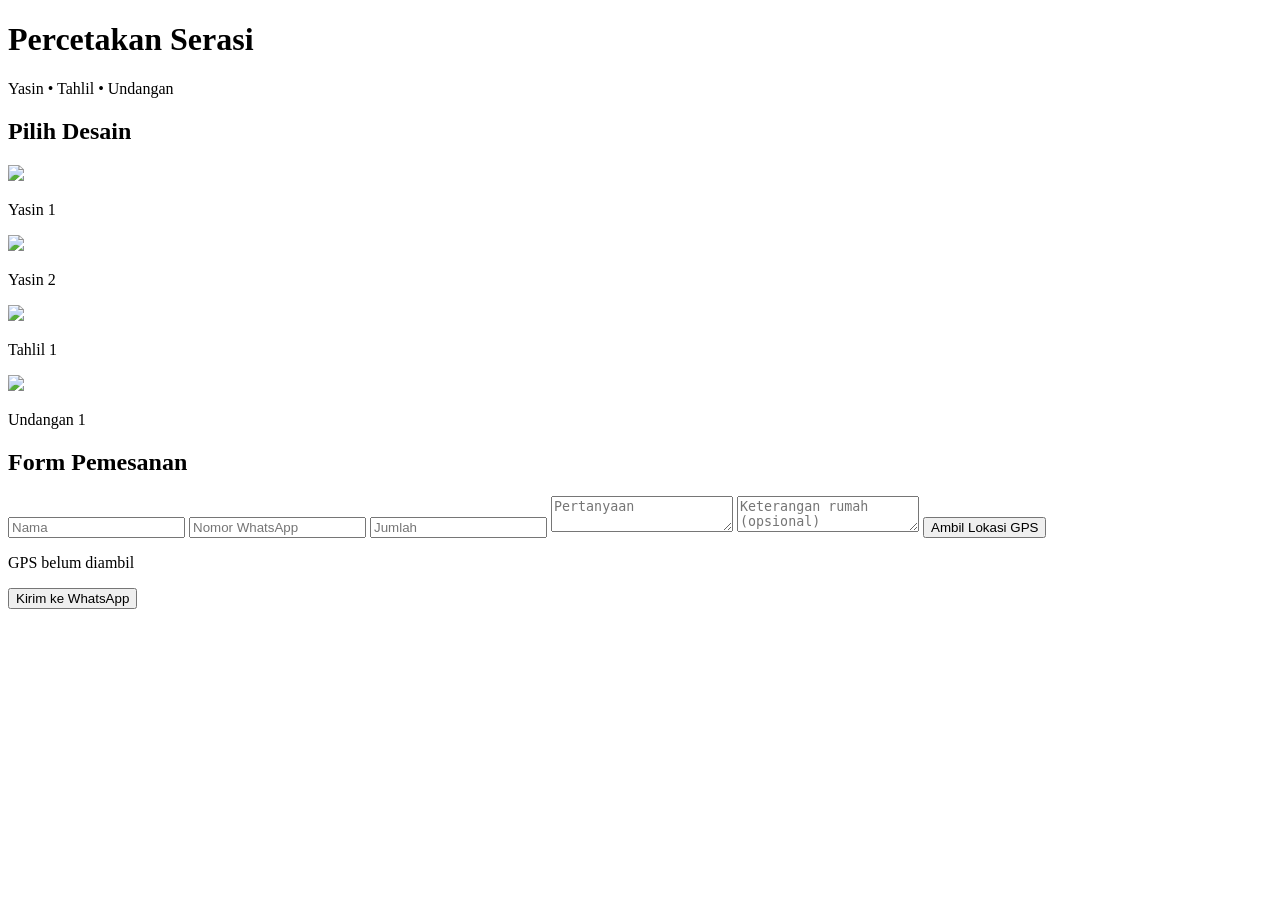
==== index.html @ 78198a0d "Add initial HTML structure for Percetakan Serasi" ====
<!DOCTYPE html>
<html lang="id">
<head>
  <meta charset="UTF-8" />
  <meta name="viewport" content="width=device-width, initial-scale=1.0"/>
  <title>Percetakan Serasi</title>
  <link rel="stylesheet" href="style.css"/>
</head>
<body>

  <header class="header">
    <h1>Percetakan Serasi</h1>
    <p>Yasin • Tahlil • Undangan</p>
  </header>

  <section class="gallery">
    <h2>Pilih Desain</h2>

    <div class="grid">

      <div class="card" onclick="selectDesign('yasin1.jpg')">
        <img src="images/yasin1.jpg" />
        <p>Yasin 1</p>
      </div>

      <div class="card" onclick="selectDesign('yasin2.jpg')">
        <img src="images/yasin2.jpg" />
        <p>Yasin 2</p>
      </div>

      <div class="card" onclick="selectDesign('tahlil1.jpg')">
        <img src="images/tahlil1.jpg" />
        <p>Tahlil 1</p>
      </div>

      <div class="card" onclick="selectDesign('undangan1.jpg')">
        <img src="images/undangan1.jpg" />
        <p>Undangan 1</p>
      </div>

    </div>
  </section>

  <section class="form-section">

    <h2>Form Pemesanan</h2>

    <input id="nama" placeholder="Nama" required />
    <input id="wa" placeholder="Nomor WhatsApp" required />
    <input id="jumlah" type="number" placeholder="Jumlah" required />
    <textarea id="pertanyaan" placeholder="Pertanyaan"></textarea>
    <textarea id="alamat" placeholder="Keterangan rumah (opsional)"></textarea>

    <button onclick="getLocation()">Ambil Lokasi GPS</button>

    <p id="gpsStatus">GPS belum diambil</p>

    <button class="btn" onclick="sendWA()">Kirim ke WhatsApp</button>

  </section>

  <script src="config.js"></script>
  <script src="script.js"></script>

</body>
</html>
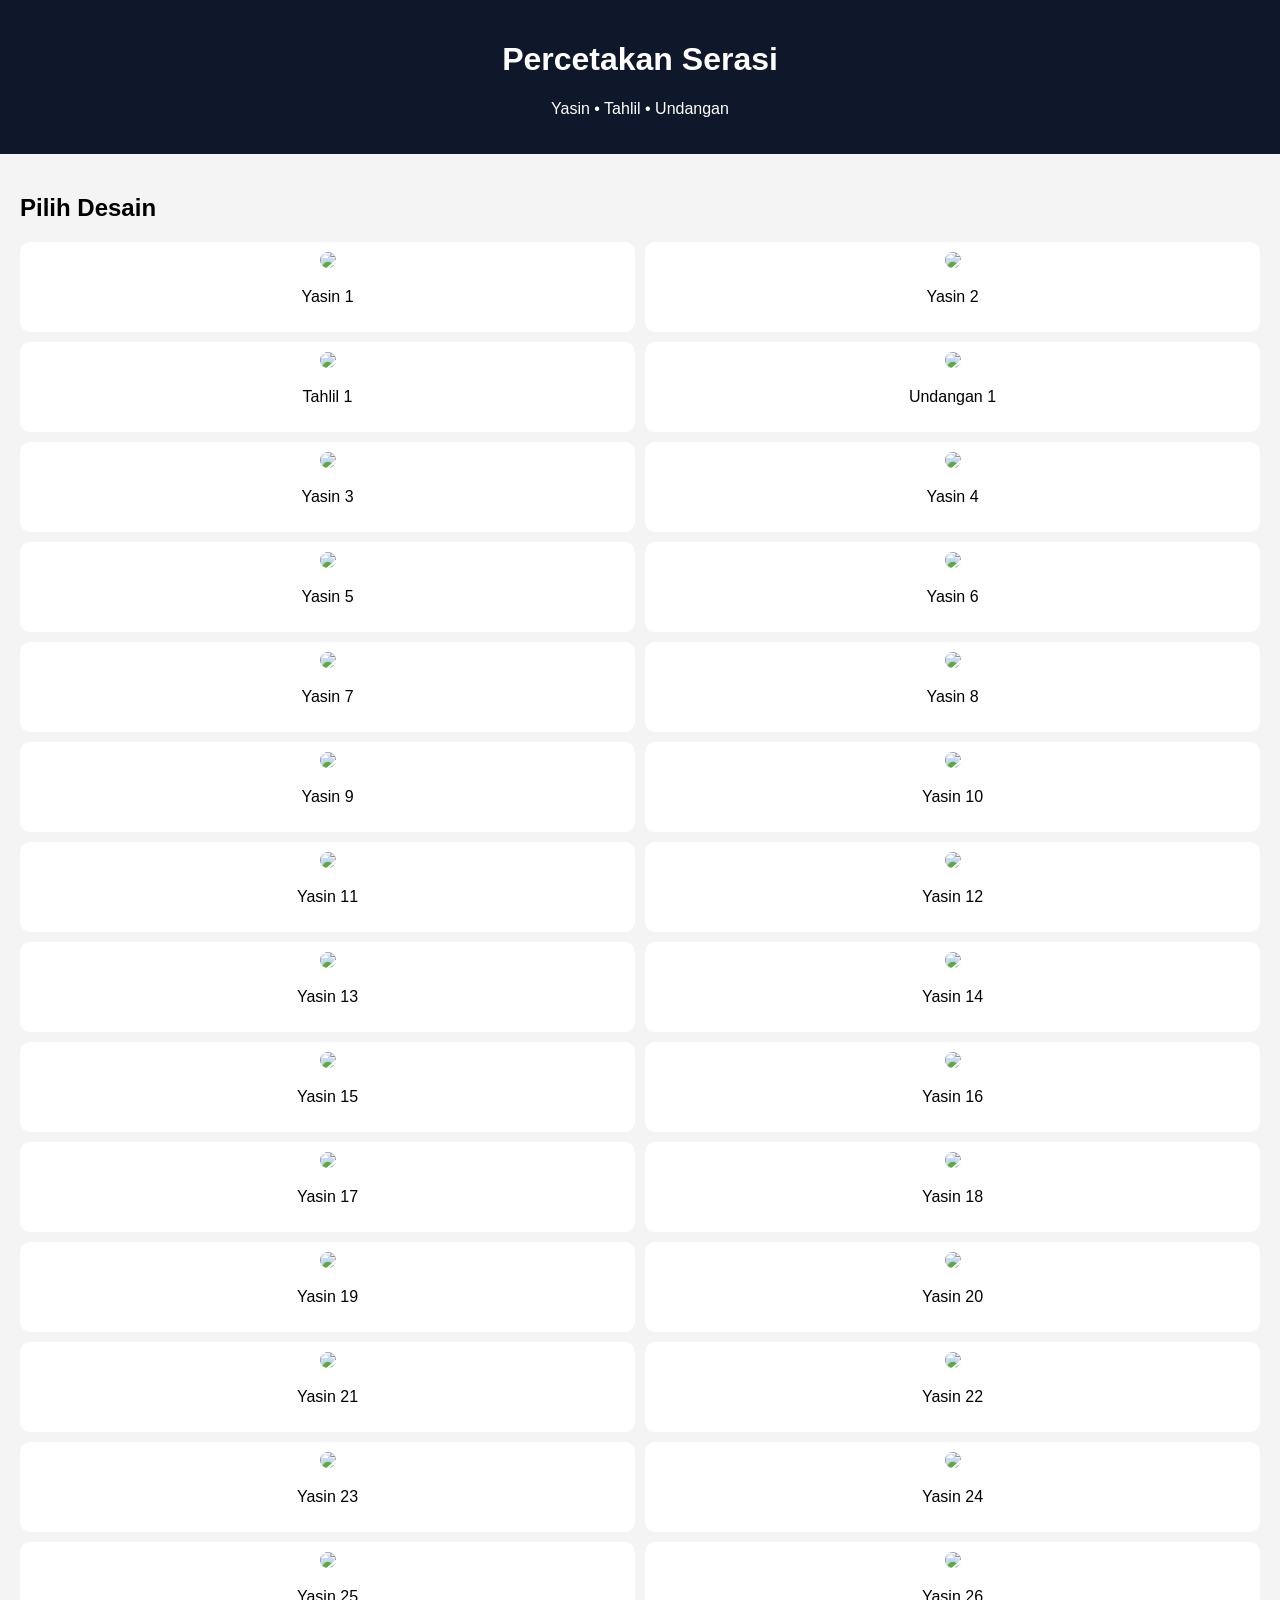
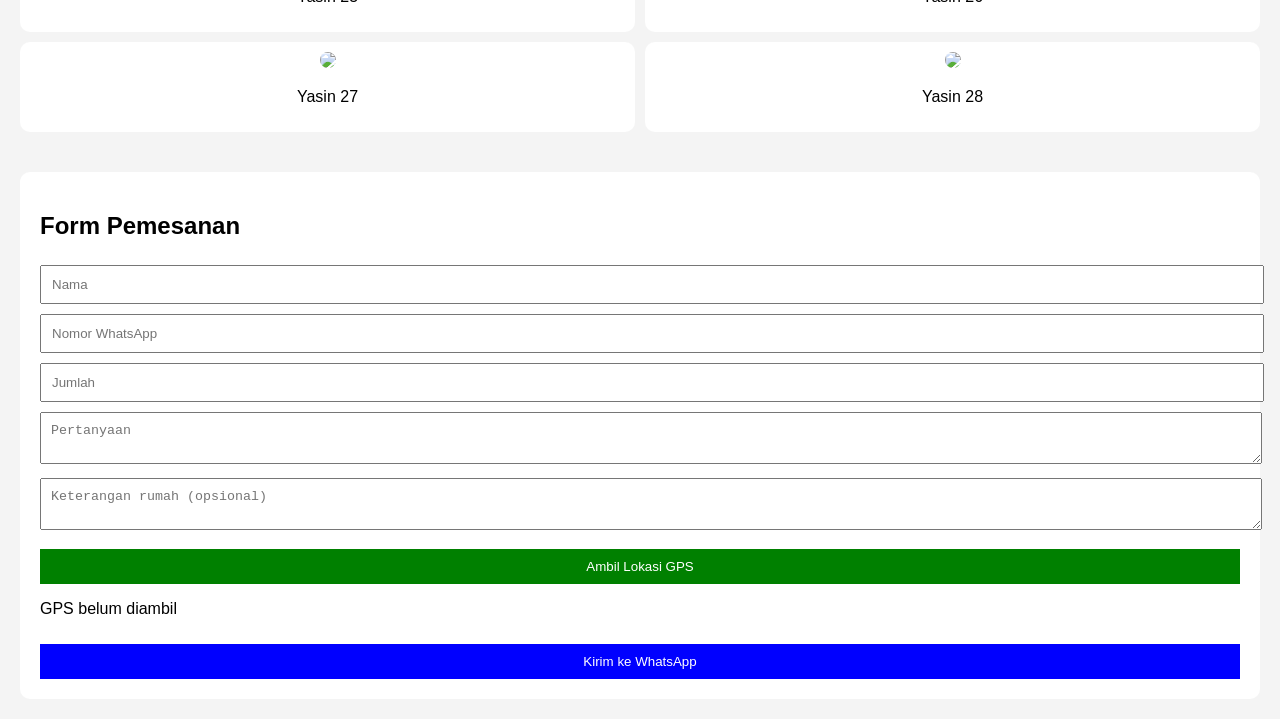
==== commit 910b705c: "Update image sources and add new cards in index.html" ====
--- a/index.html
+++ b/index.html
@@ -19,23 +19,153 @@
     <div class="grid">
 
       <div class="card" onclick="selectDesign('yasin1.jpg')">
-        <img src="images/yasin1.jpg" />
+        <img src="yasin1.jpg" />
         <p>Yasin 1</p>
       </div>
 
       <div class="card" onclick="selectDesign('yasin2.jpg')">
-        <img src="images/yasin2.jpg" />
+        <img src="yasin2.jpg" />
         <p>Yasin 2</p>
       </div>
 
       <div class="card" onclick="selectDesign('tahlil1.jpg')">
-        <img src="images/tahlil1.jpg" />
+        <img src="tahlil1.jpg" />
         <p>Tahlil 1</p>
       </div>
 
       <div class="card" onclick="selectDesign('undangan1.jpg')">
-        <img src="images/undangan1.jpg" />
+        <img src="undangan1.jpg" />
         <p>Undangan 1</p>
+      </div>
+
+      <div class="card" onclick="selectDesign('yasin3.jpg')">
+        <img src="yasin3.jpg" />
+        <p>Yasin 3</p>
+      </div>
+
+      <div class="card" onclick="selectDesign('yasin4.jpg')">
+        <img src="yasin4.jpg" />
+        <p>Yasin 4</p>
+      </div>
+
+      <div class="card" onclick="selectDesign('yasin5.jpg')">
+        <img src="yasin5.jpg" />
+        <p>Yasin 5</p>
+      </div>
+
+      <div class="card" onclick="selectDesign('yasin6.jpg')">
+        <img src="yasin6.jpg" />
+        <p>Yasin 6</p>
+      </div>
+
+      <div class="card" onclick="selectDesign('yasin7.jpg')">
+        <img src="yasin7.jpg" />
+        <p>Yasin 7</p>
+      </div>
+
+      <div class="card" onclick="selectDesign('yasin8.jpg')">
+        <img src="yasin8.jpg" />
+        <p>Yasin 8</p>
+      </div>
+
+      <div class="card" onclick="selectDesign('yasin9.jpg')">
+        <img src="yasin9.jpg" />
+        <p>Yasin 9</p>
+      </div>
+
+      <div class="card" onclick="selectDesign('yasin10.jpg')">
+        <img src="yasin10.jpg" />
+        <p>Yasin 10</p>
+      </div>
+
+      <div class="card" onclick="selectDesign('yasin11.jpg')">
+        <img src="yasin11.jpg" />
+        <p>Yasin 11</p>
+      </div>
+
+      <div class="card" onclick="selectDesign('yasin12.jpg')">
+        <img src="yasin12.jpg" />
+        <p>Yasin 12</p>
+      </div>
+
+      <div class="card" onclick="selectDesign('yasin13.jpg')">
+        <img src="yasin13.jpg" />
+        <p>Yasin 13</p>
+      </div>
+
+      <div class="card" onclick="selectDesign('yasin14.jpg')">
+        <img src="yasin14.jpg" />
+        <p>Yasin 14</p>
+      </div>
+
+      <div class="card" onclick="selectDesign('yasin15.jpg')">
+        <img src="yasin15.jpg" />
+        <p>Yasin 15</p>
+      </div>
+
+      <div class="card" onclick="selectDesign('yasin16.jpg')">
+        <img src="yasin16.jpg" />
+        <p>Yasin 16</p>
+      </div>
+
+      <div class="card" onclick="selectDesign('yasin17.jpg')">
+        <img src="yasin17.jpg" />
+        <p>Yasin 17</p>
+      </div>
+
+      <div class="card" onclick="selectDesign('yasin18.jpg')">
+        <img src="yasin18.jpg" />
+        <p>Yasin 18</p>
+      </div>
+
+      <div class="card" onclick="selectDesign('yasin19.jpg')">
+        <img src="yasin19.jpg" />
+        <p>Yasin 19</p>
+      </div>
+
+      <div class="card" onclick="selectDesign('yasin20.jpg')">
+        <img src="yasin20.jpg" />
+        <p>Yasin 20</p>
+      </div>
+
+      <div class="card" onclick="selectDesign('yasin21.jpg')">
+        <img src="yasin21.jpg" />
+        <p>Yasin 21</p>
+      </div>
+
+      <div class="card" onclick="selectDesign('yasin22.jpg')">
+        <img src="yasin22.jpg" />
+        <p>Yasin 22</p>
+      </div>
+
+      <div class="card" onclick="selectDesign('yasin23.jpg')">
+        <img src="yasin23.jpg" />
+        <p>Yasin 23</p>
+      </div>
+
+      <div class="card" onclick="selectDesign('yasin24.jpg')">
+        <img src="yasin24.jpg" />
+        <p>Yasin 24</p>
+      </div>
+
+      <div class="card" onclick="selectDesign('yasin25.jpg')">
+        <img src="yasin25.jpg" />
+        <p>Yasin 25</p>
+      </div>
+
+      <div class="card" onclick="selectDesign('yasin26.jpg')">
+        <img src="yasin26.jpg" />
+        <p>Yasin 26</p>
+      </div>
+
+      <div class="card" onclick="selectDesign('yasin27.jpg')">
+        <img src="yasin27.jpg" />
+        <p>Yasin 27</p>
+      </div>
+
+      <div class="card" onclick="selectDesign('yasin28.jpg')">
+        <img src="yasin28.jpg" />
+        <p>Yasin 28</p>
       </div>
 
     </div>
--- a/style.css
+++ b/style.css
@@ -0,0 +1,62 @@
+body {
+  font-family: Arial;
+  margin: 0;
+  background: #f4f4f4;
+}
+
+.header {
+  background: #0f172a;
+  color: white;
+  text-align: center;
+  padding: 20px;
+}
+
+.gallery {
+  padding: 20px;
+}
+
+.grid {
+  display: grid;
+  grid-template-columns: repeat(2, 1fr);
+  gap: 10px;
+}
+
+.card {
+  background: white;
+  padding: 10px;
+  border-radius: 10px;
+  text-align: center;
+  cursor: pointer;
+}
+
+.card img {
+  width: 100%;
+  border-radius: 10px;
+}
+
+.form-section {
+  padding: 20px;
+  background: white;
+  margin: 20px;
+  border-radius: 10px;
+}
+
+input, textarea {
+  width: 100%;
+  margin: 5px 0;
+  padding: 10px;
+}
+
+button {
+  padding: 10px;
+  margin-top: 10px;
+  width: 100%;
+  background: green;
+  color: white;
+  border: none;
+  cursor: pointer;
+}
+
+.btn {
+  background: blue;
+}
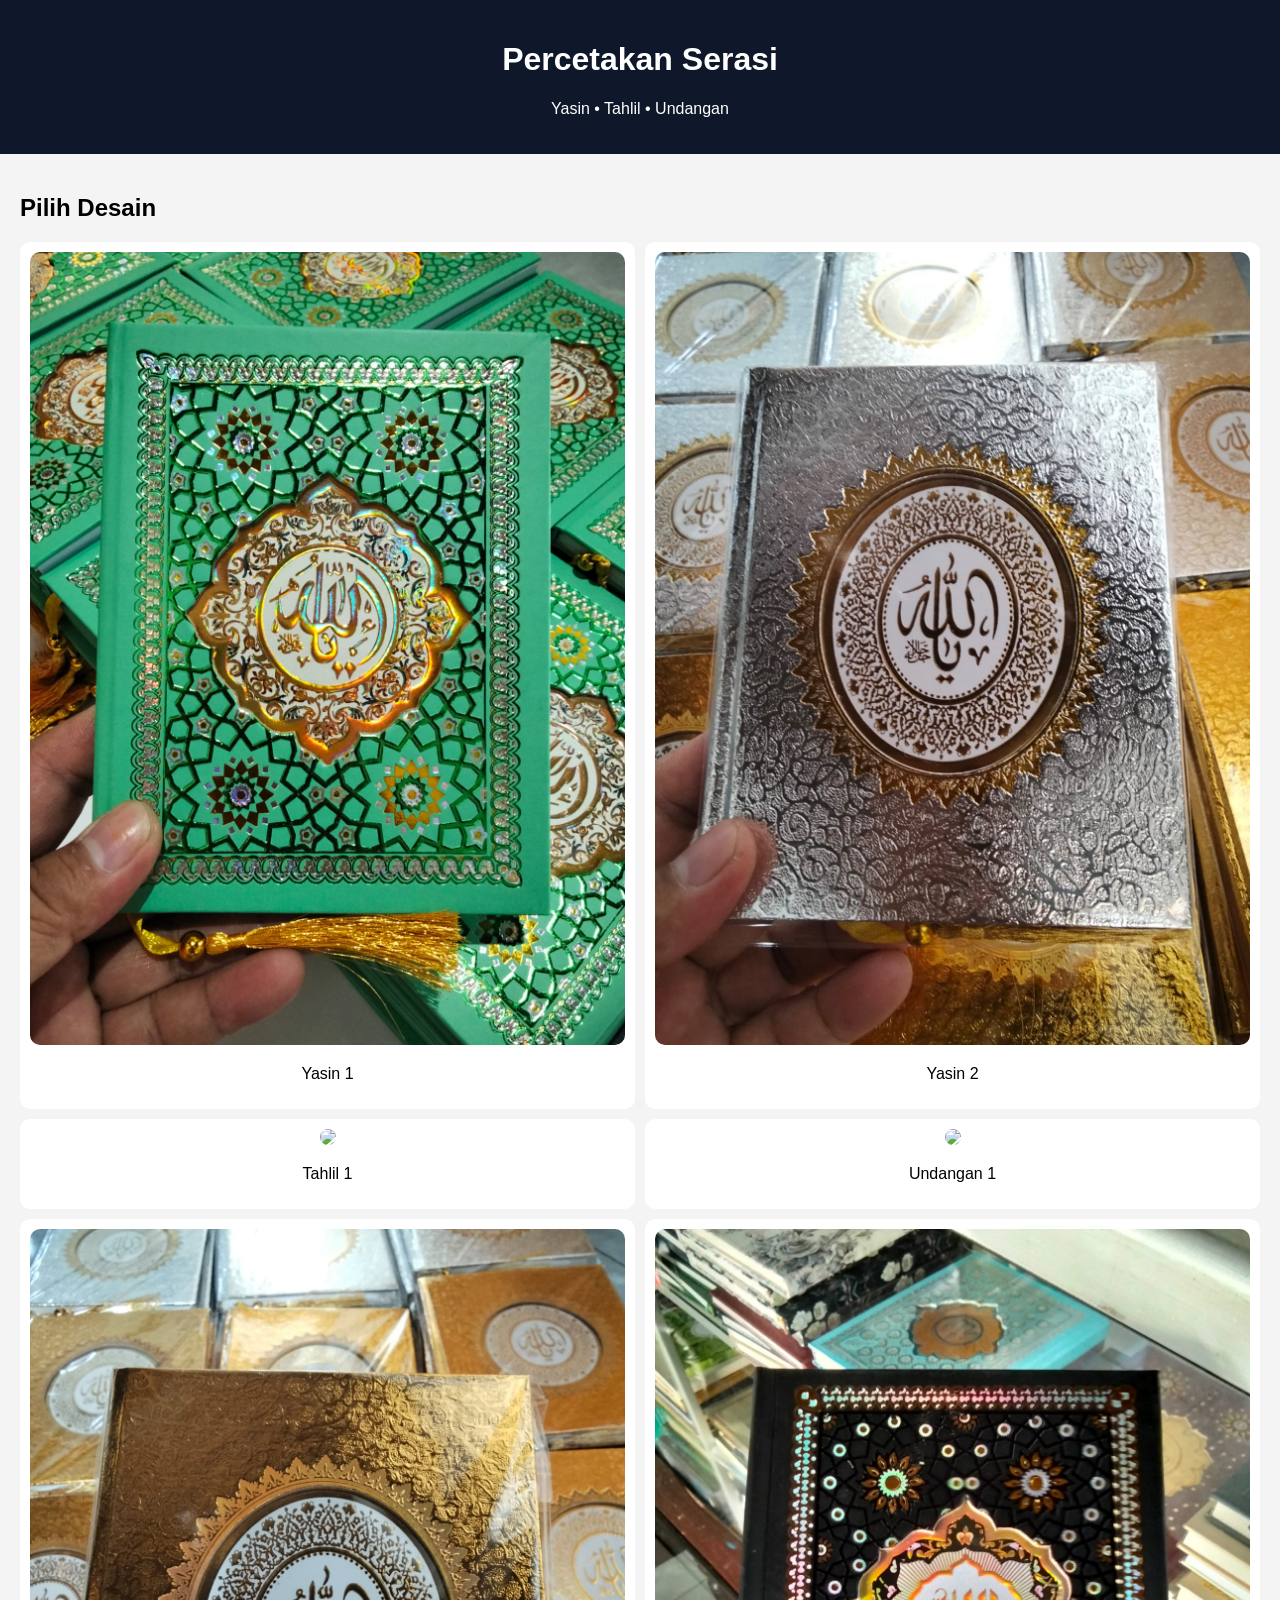
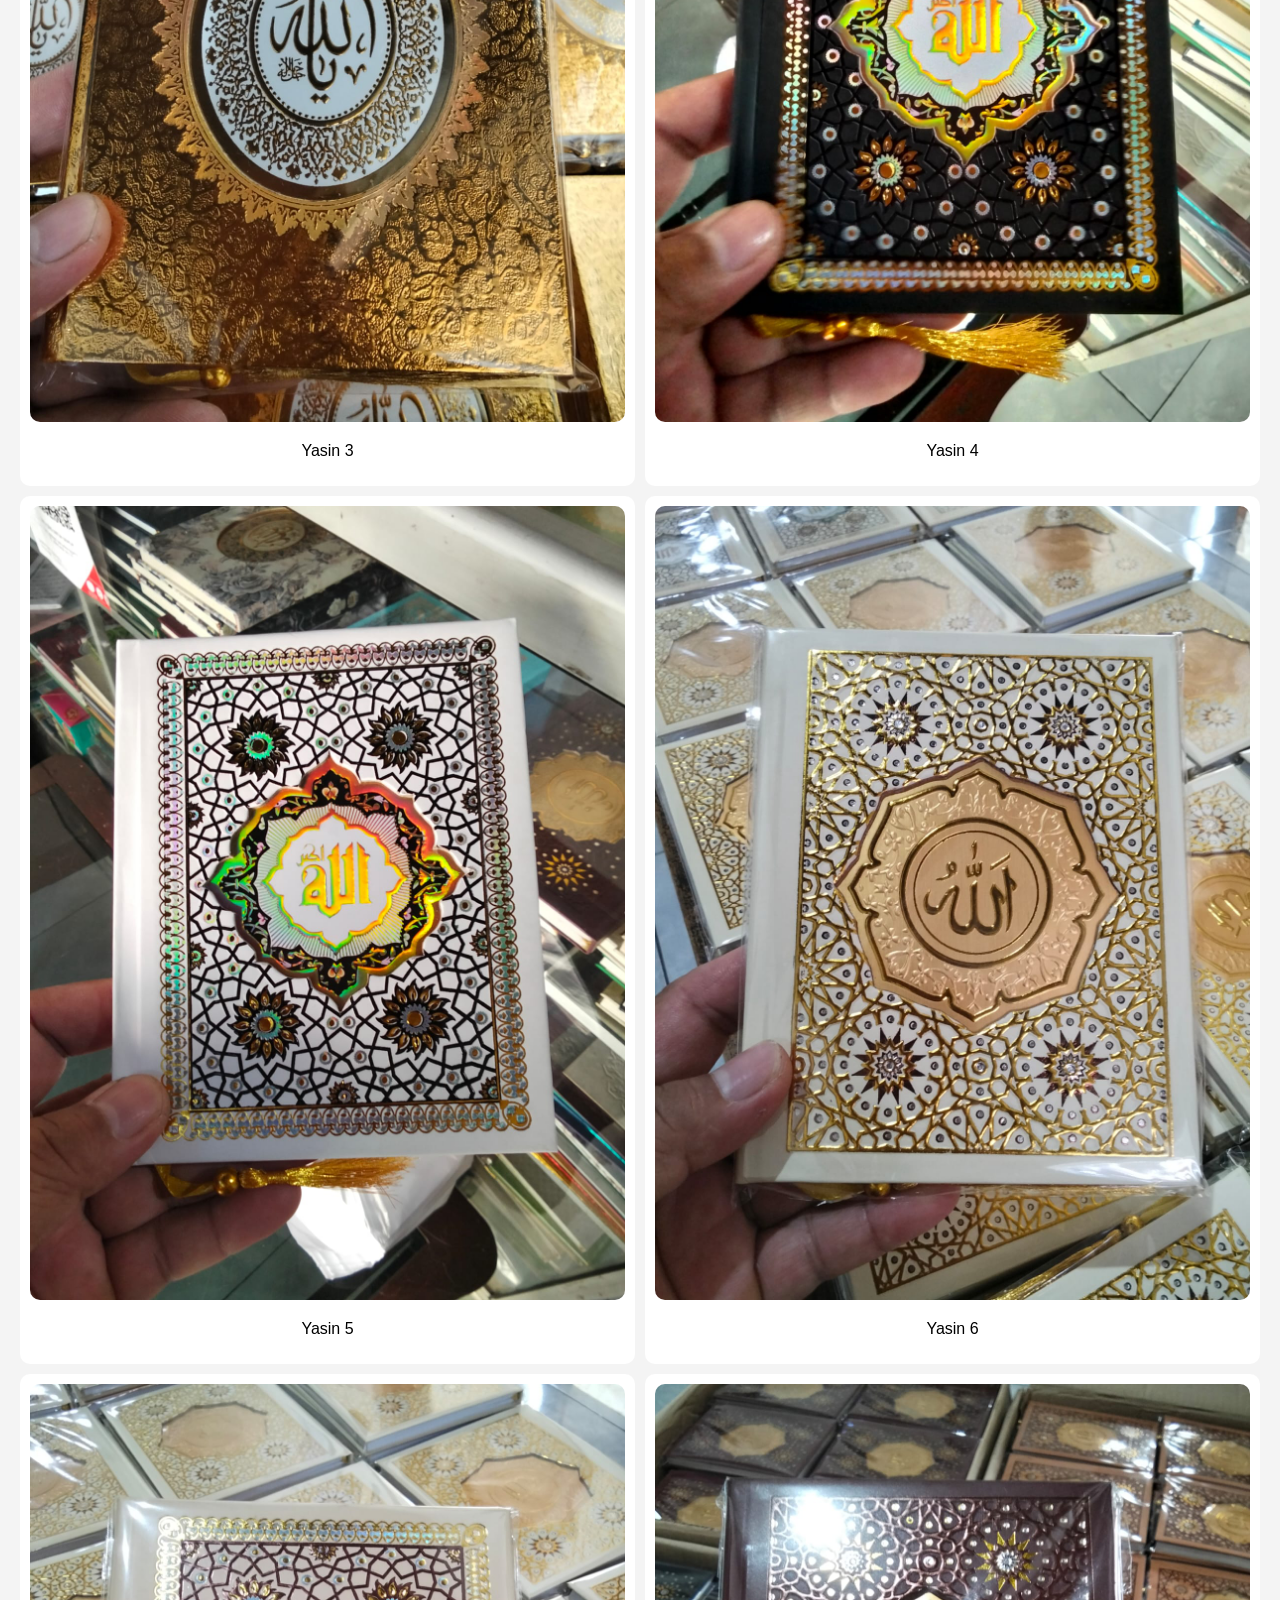
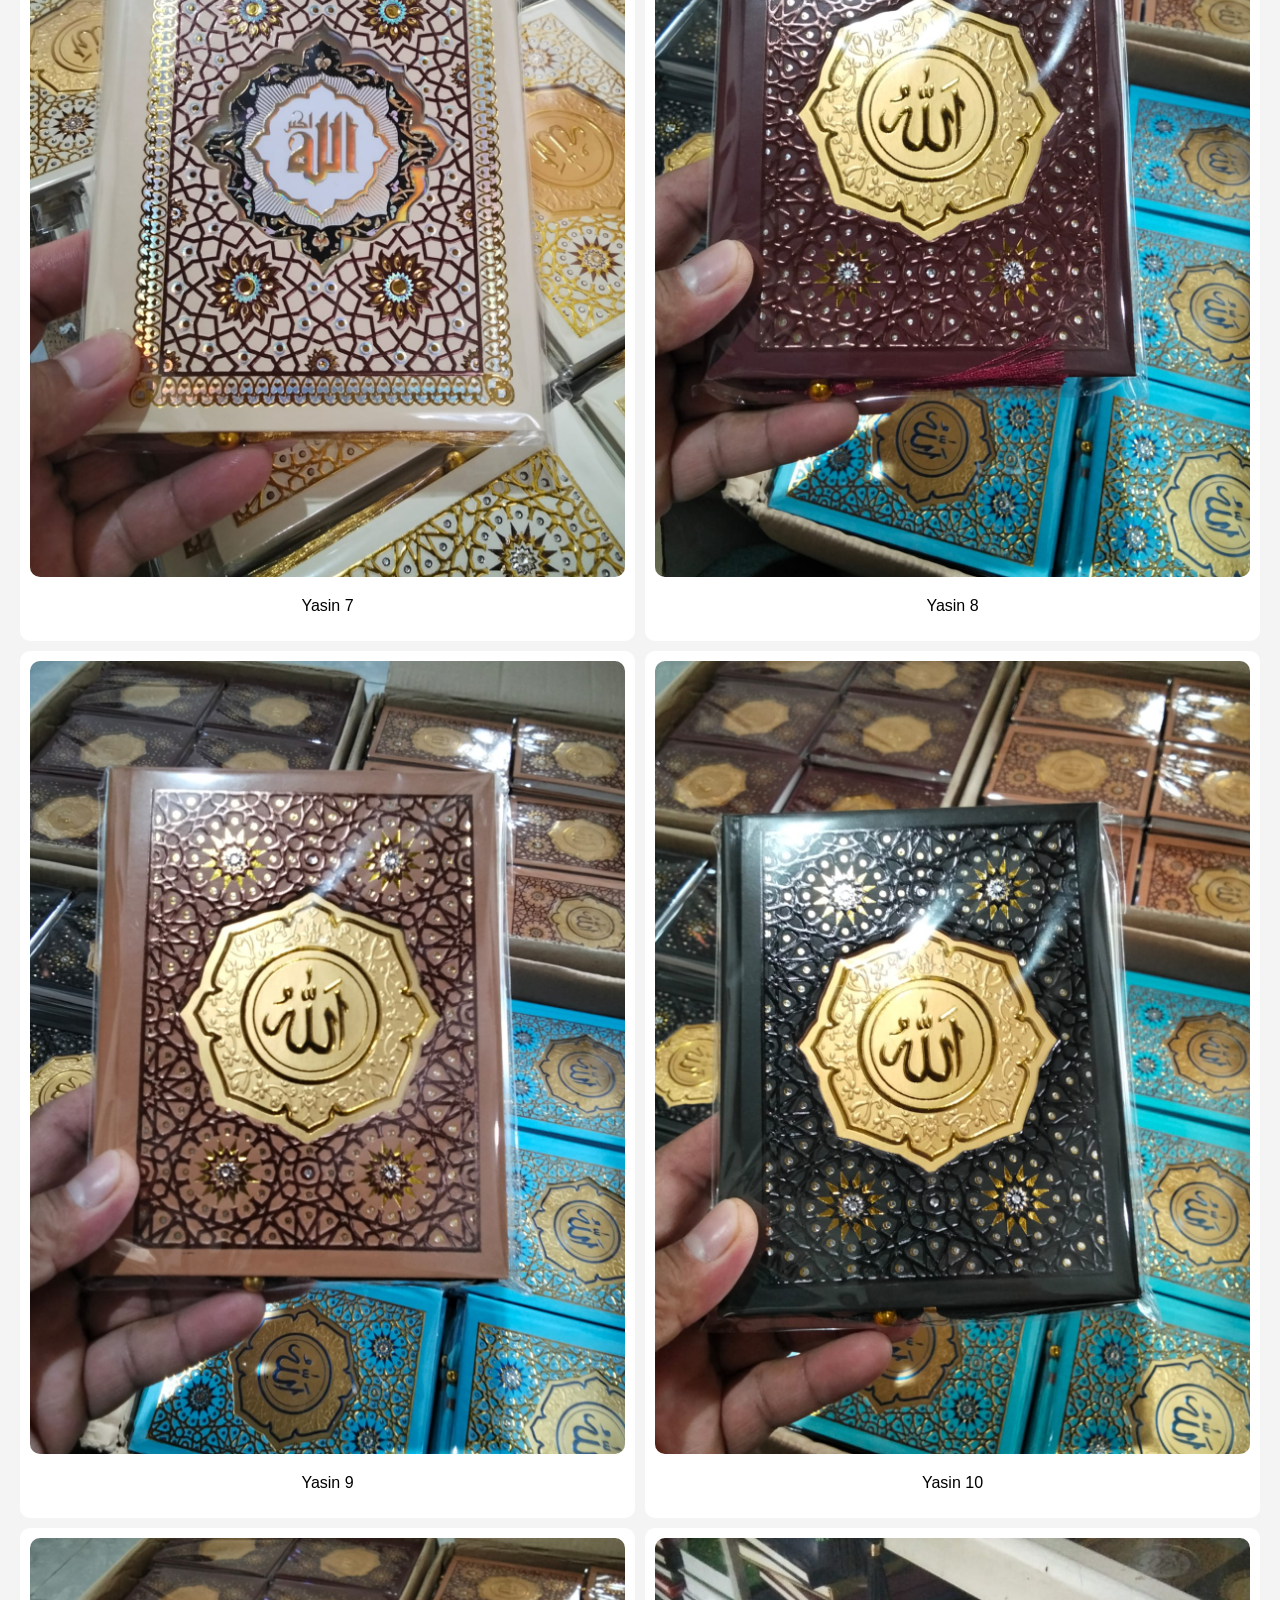
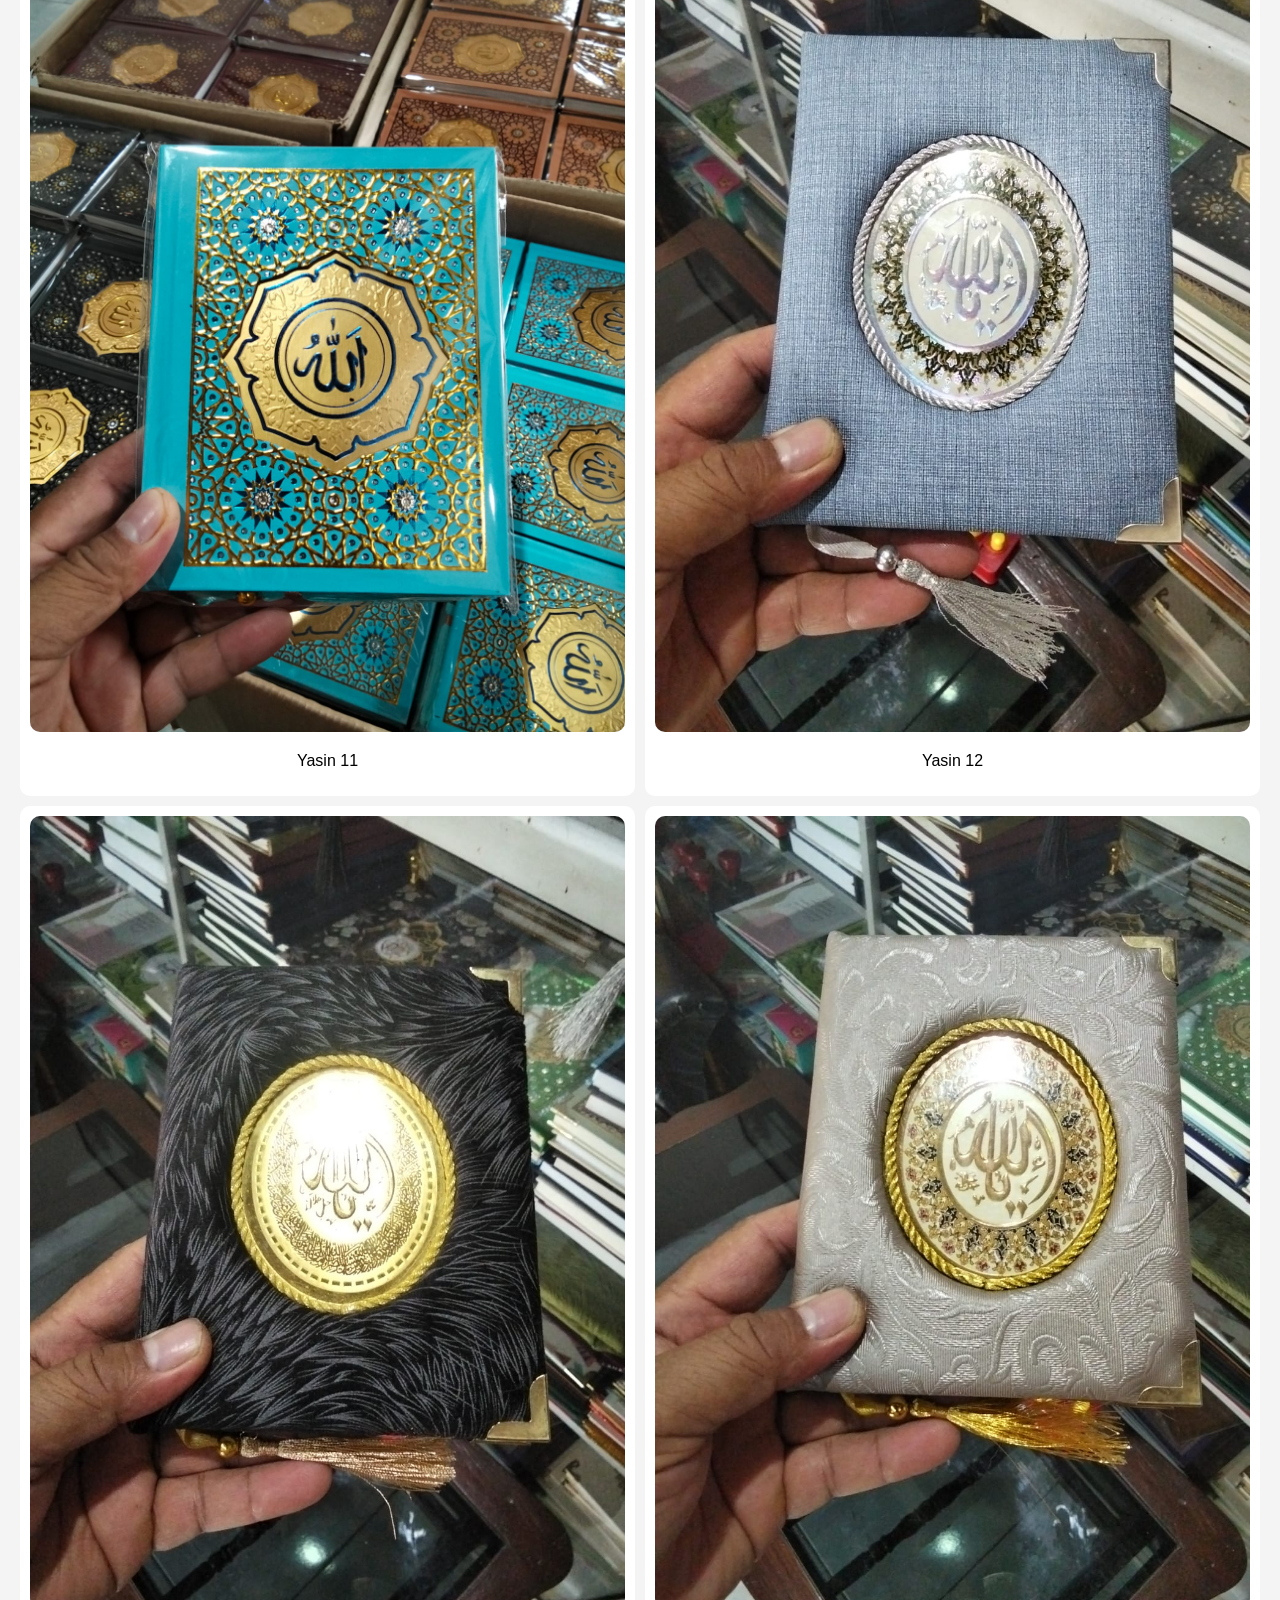
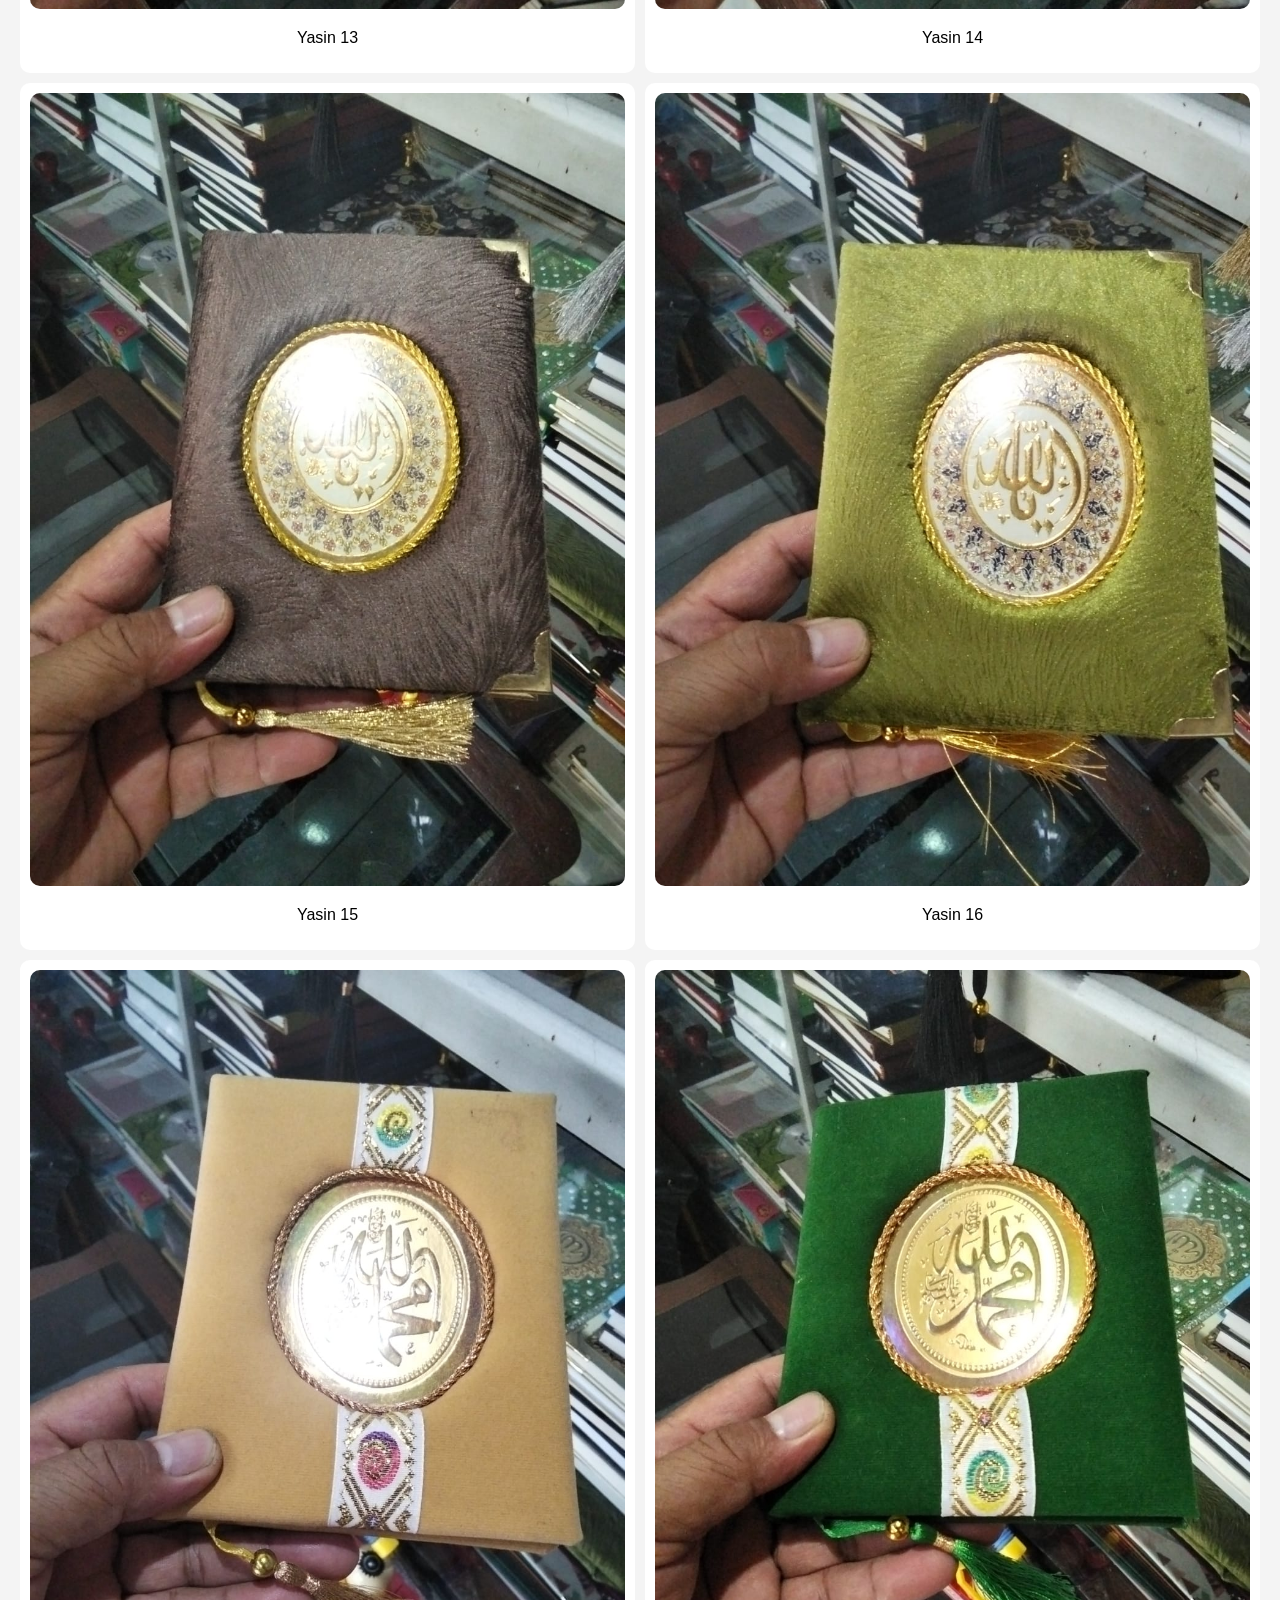
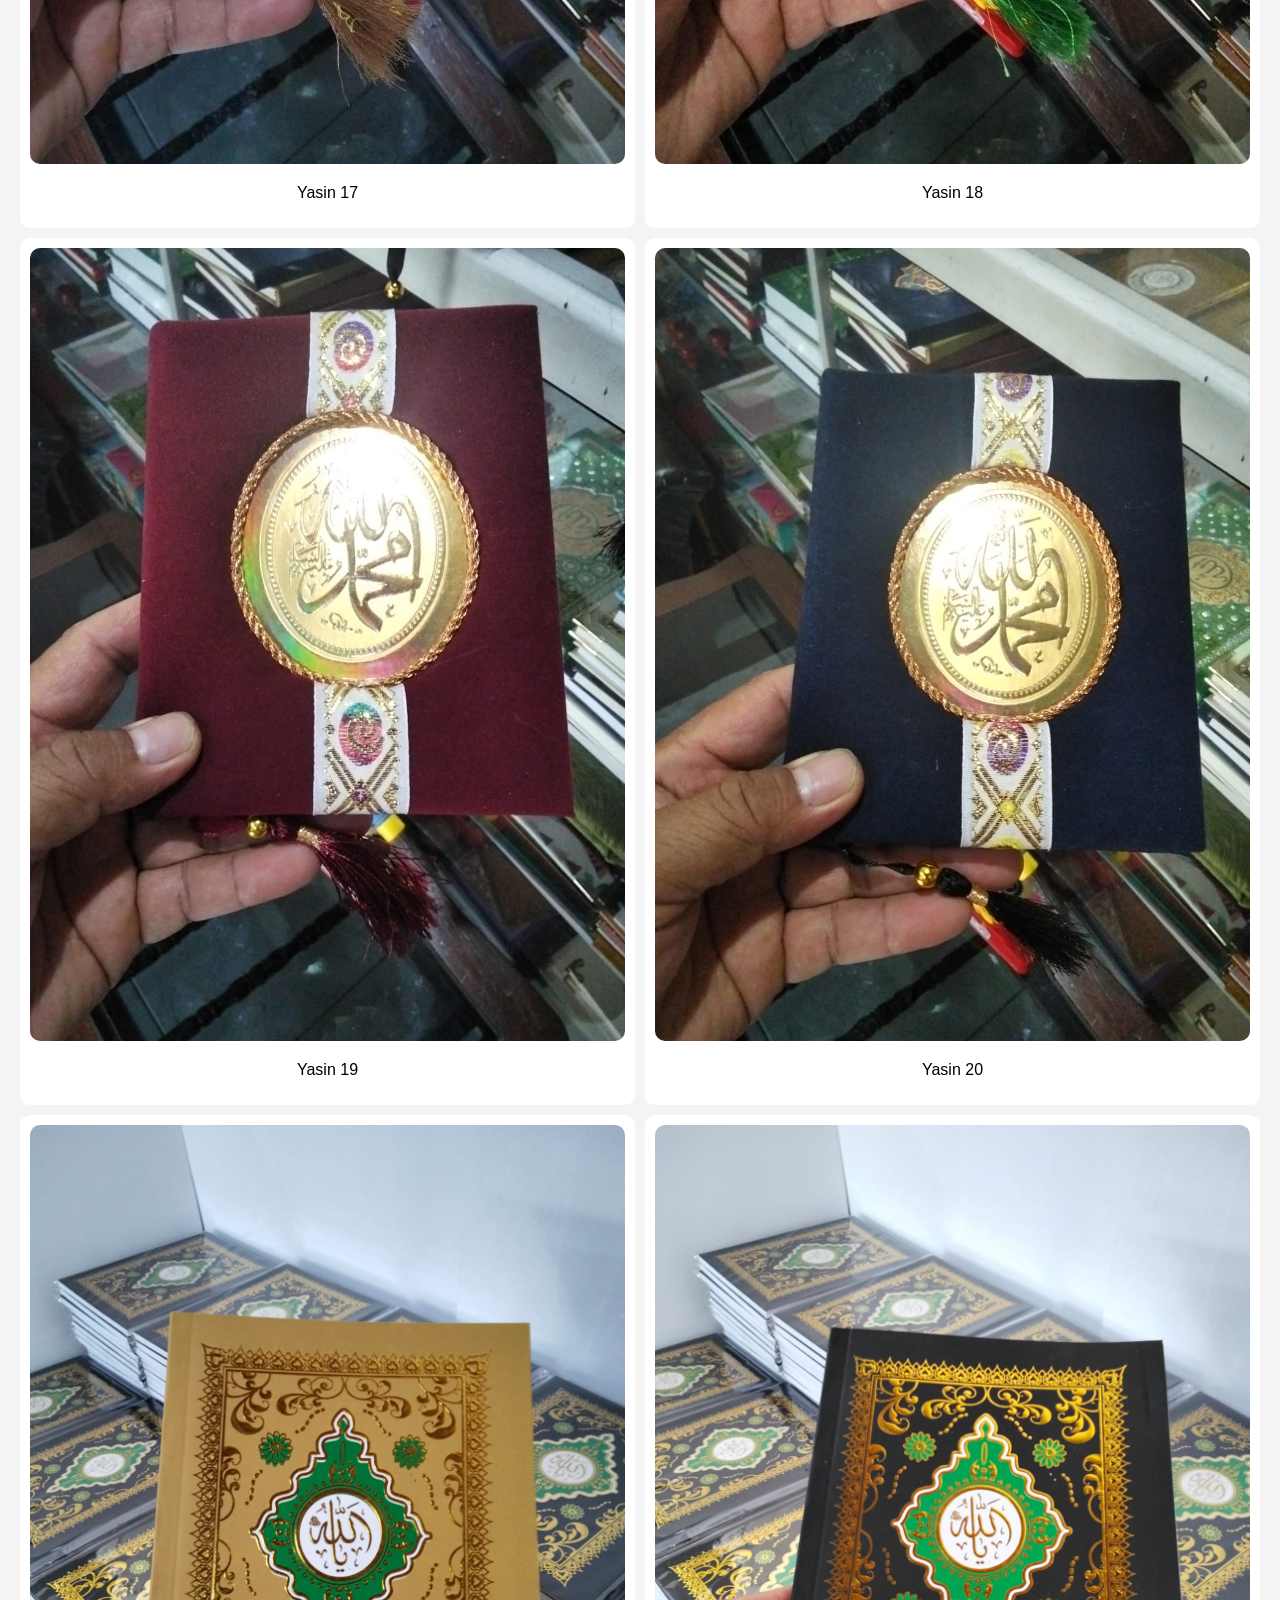
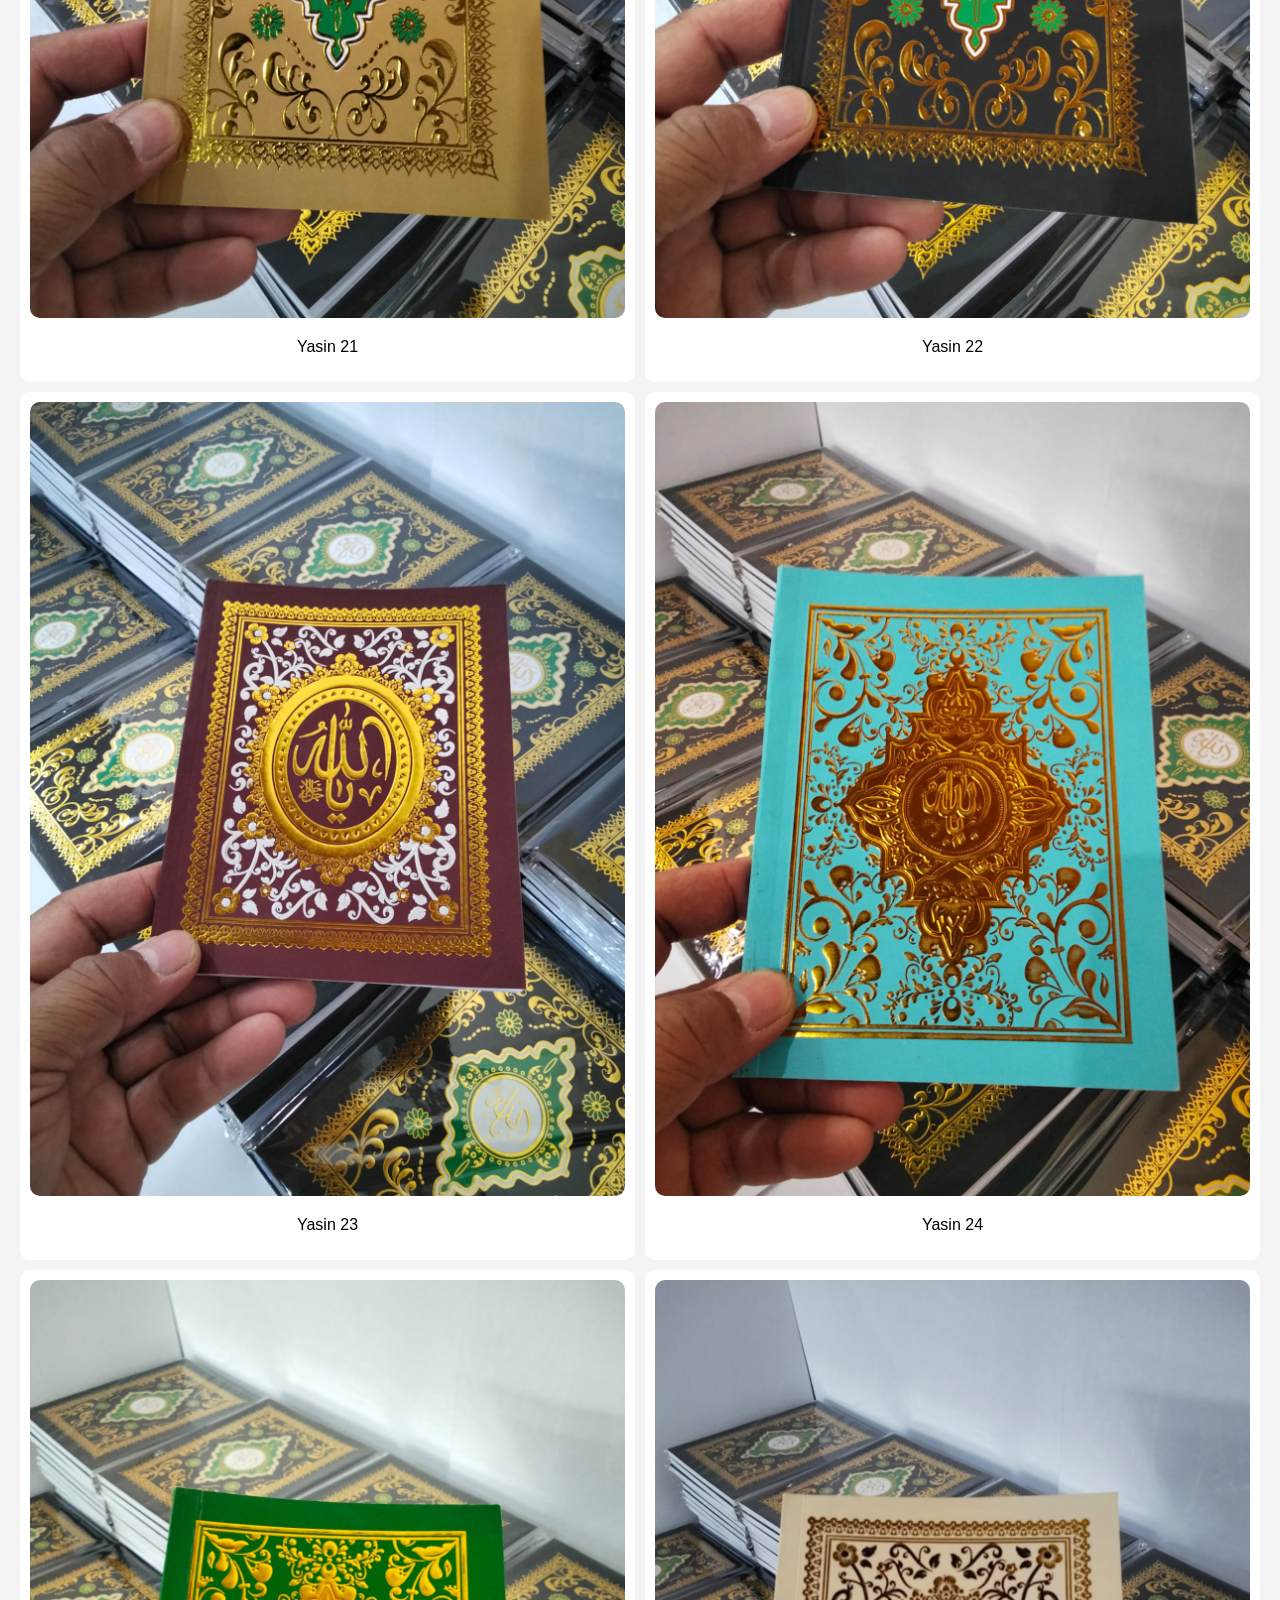
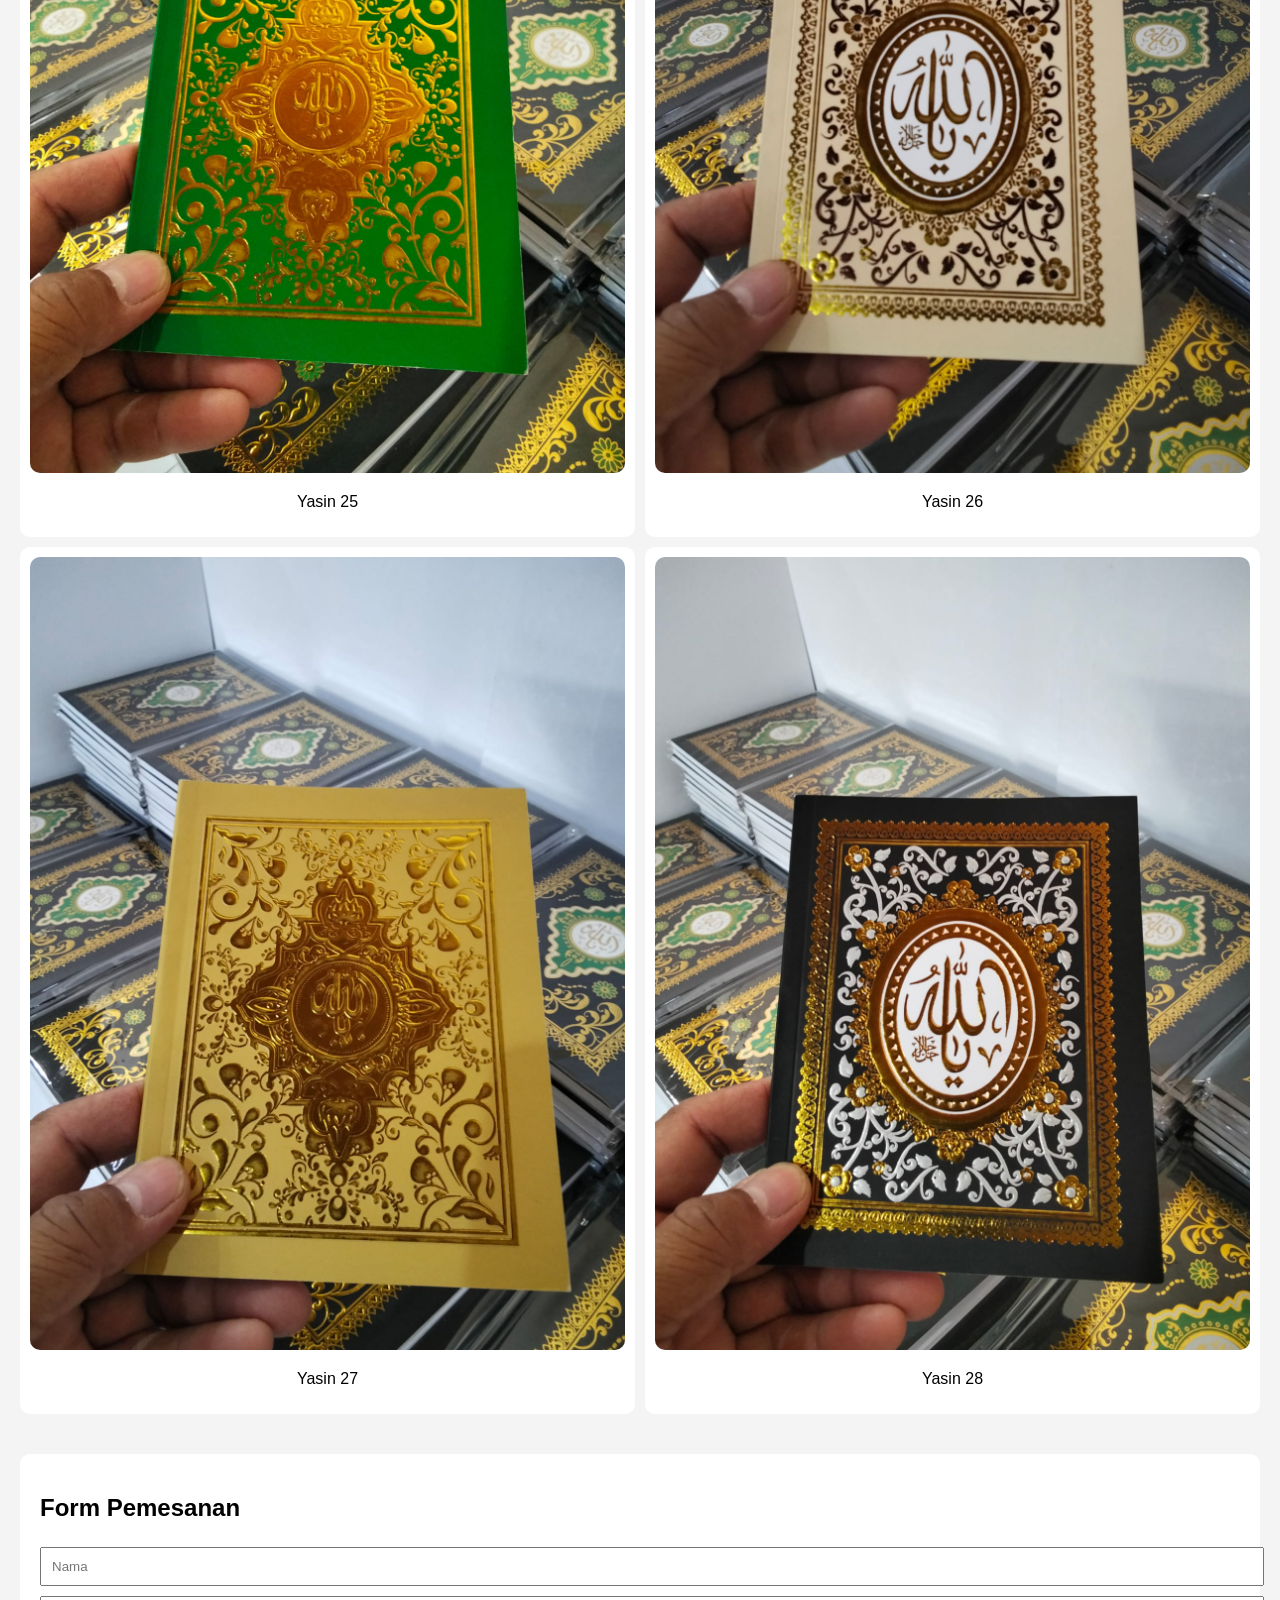
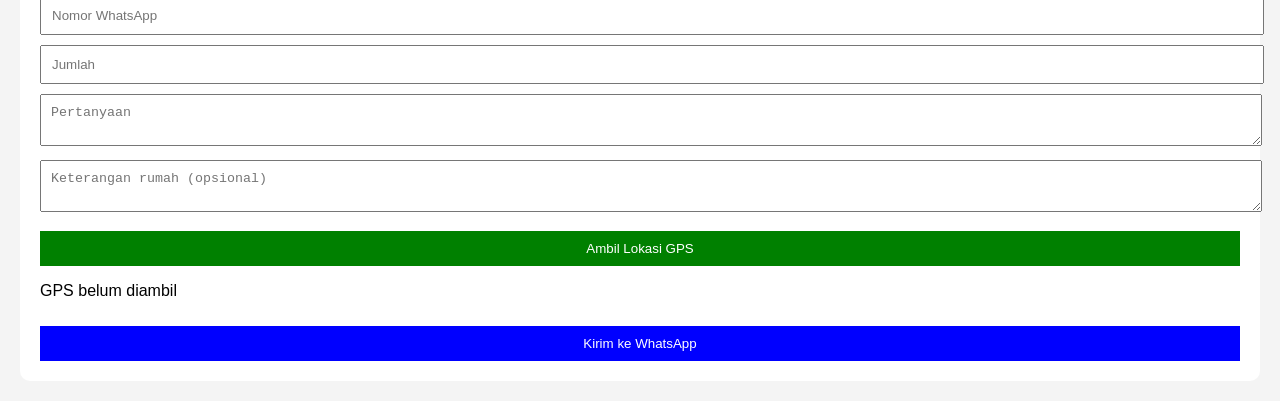
==== commit 3a479d39: "Replace image sources in index.html" ====
--- a/index.html
+++ b/index.html
@@ -19,12 +19,12 @@
     <div class="grid">
 
       <div class="card" onclick="selectDesign('yasin1.jpg')">
-        <img src="yasin1.jpg" />
+        <img src="1.jpg" />
         <p>Yasin 1</p>
       </div>
 
       <div class="card" onclick="selectDesign('yasin2.jpg')">
-        <img src="yasin2.jpg" />
+        <img src="2.jpg" />
         <p>Yasin 2</p>
       </div>
 
@@ -39,132 +39,132 @@
       </div>
 
       <div class="card" onclick="selectDesign('yasin3.jpg')">
-        <img src="yasin3.jpg" />
+        <img src="3.jpg" />
         <p>Yasin 3</p>
       </div>
 
       <div class="card" onclick="selectDesign('yasin4.jpg')">
-        <img src="yasin4.jpg" />
+        <img src="4.jpg" />
         <p>Yasin 4</p>
       </div>
 
       <div class="card" onclick="selectDesign('yasin5.jpg')">
-        <img src="yasin5.jpg" />
+        <img src="5.jpg" />
         <p>Yasin 5</p>
       </div>
 
       <div class="card" onclick="selectDesign('yasin6.jpg')">
-        <img src="yasin6.jpg" />
+        <img src="6.jpg" />
         <p>Yasin 6</p>
       </div>
 
       <div class="card" onclick="selectDesign('yasin7.jpg')">
-        <img src="yasin7.jpg" />
+        <img src="7.jpg" />
         <p>Yasin 7</p>
       </div>
 
       <div class="card" onclick="selectDesign('yasin8.jpg')">
-        <img src="yasin8.jpg" />
+        <img src="8.jpg" />
         <p>Yasin 8</p>
       </div>
 
       <div class="card" onclick="selectDesign('yasin9.jpg')">
-        <img src="yasin9.jpg" />
+        <img src="9.jpg" />
         <p>Yasin 9</p>
       </div>
 
       <div class="card" onclick="selectDesign('yasin10.jpg')">
-        <img src="yasin10.jpg" />
+        <img src="10.jpg" />
         <p>Yasin 10</p>
       </div>
 
       <div class="card" onclick="selectDesign('yasin11.jpg')">
-        <img src="yasin11.jpg" />
+        <img src="11.jpg" />
         <p>Yasin 11</p>
       </div>
 
       <div class="card" onclick="selectDesign('yasin12.jpg')">
-        <img src="yasin12.jpg" />
+        <img src="12.jpg" />
         <p>Yasin 12</p>
       </div>
 
       <div class="card" onclick="selectDesign('yasin13.jpg')">
-        <img src="yasin13.jpg" />
+        <img src="13.jpg" />
         <p>Yasin 13</p>
       </div>
 
       <div class="card" onclick="selectDesign('yasin14.jpg')">
-        <img src="yasin14.jpg" />
+        <img src="14.jpg" />
         <p>Yasin 14</p>
       </div>
 
       <div class="card" onclick="selectDesign('yasin15.jpg')">
-        <img src="yasin15.jpg" />
+        <img src="15.jpg" />
         <p>Yasin 15</p>
       </div>
 
       <div class="card" onclick="selectDesign('yasin16.jpg')">
-        <img src="yasin16.jpg" />
+        <img src="16.jpg" />
         <p>Yasin 16</p>
       </div>
 
       <div class="card" onclick="selectDesign('yasin17.jpg')">
-        <img src="yasin17.jpg" />
+        <img src="17.jpg" />
         <p>Yasin 17</p>
       </div>
 
       <div class="card" onclick="selectDesign('yasin18.jpg')">
-        <img src="yasin18.jpg" />
+        <img src="18.jpg" />
         <p>Yasin 18</p>
       </div>
 
       <div class="card" onclick="selectDesign('yasin19.jpg')">
-        <img src="yasin19.jpg" />
+        <img src="19.jpg" />
         <p>Yasin 19</p>
       </div>
 
       <div class="card" onclick="selectDesign('yasin20.jpg')">
-        <img src="yasin20.jpg" />
+        <img src="20.jpg" />
         <p>Yasin 20</p>
       </div>
 
       <div class="card" onclick="selectDesign('yasin21.jpg')">
-        <img src="yasin21.jpg" />
+        <img src="21.jpg" />
         <p>Yasin 21</p>
       </div>
 
       <div class="card" onclick="selectDesign('yasin22.jpg')">
-        <img src="yasin22.jpg" />
+        <img src="22.jpg" />
         <p>Yasin 22</p>
       </div>
 
       <div class="card" onclick="selectDesign('yasin23.jpg')">
-        <img src="yasin23.jpg" />
+        <img src="23.jpg" />
         <p>Yasin 23</p>
       </div>
 
       <div class="card" onclick="selectDesign('yasin24.jpg')">
-        <img src="yasin24.jpg" />
+        <img src="24.jpg" />
         <p>Yasin 24</p>
       </div>
 
       <div class="card" onclick="selectDesign('yasin25.jpg')">
-        <img src="yasin25.jpg" />
+        <img src="25.jpg" />
         <p>Yasin 25</p>
       </div>
 
       <div class="card" onclick="selectDesign('yasin26.jpg')">
-        <img src="yasin26.jpg" />
+        <img src="26.jpg" />
         <p>Yasin 26</p>
       </div>
 
       <div class="card" onclick="selectDesign('yasin27.jpg')">
-        <img src="yasin27.jpg" />
+        <img src="27.jpg" />
         <p>Yasin 27</p>
       </div>
 
       <div class="card" onclick="selectDesign('yasin28.jpg')">
-        <img src="yasin28.jpg" />
+        <img src="28.jpg" />
         <p>Yasin 28</p>
       </div>
 
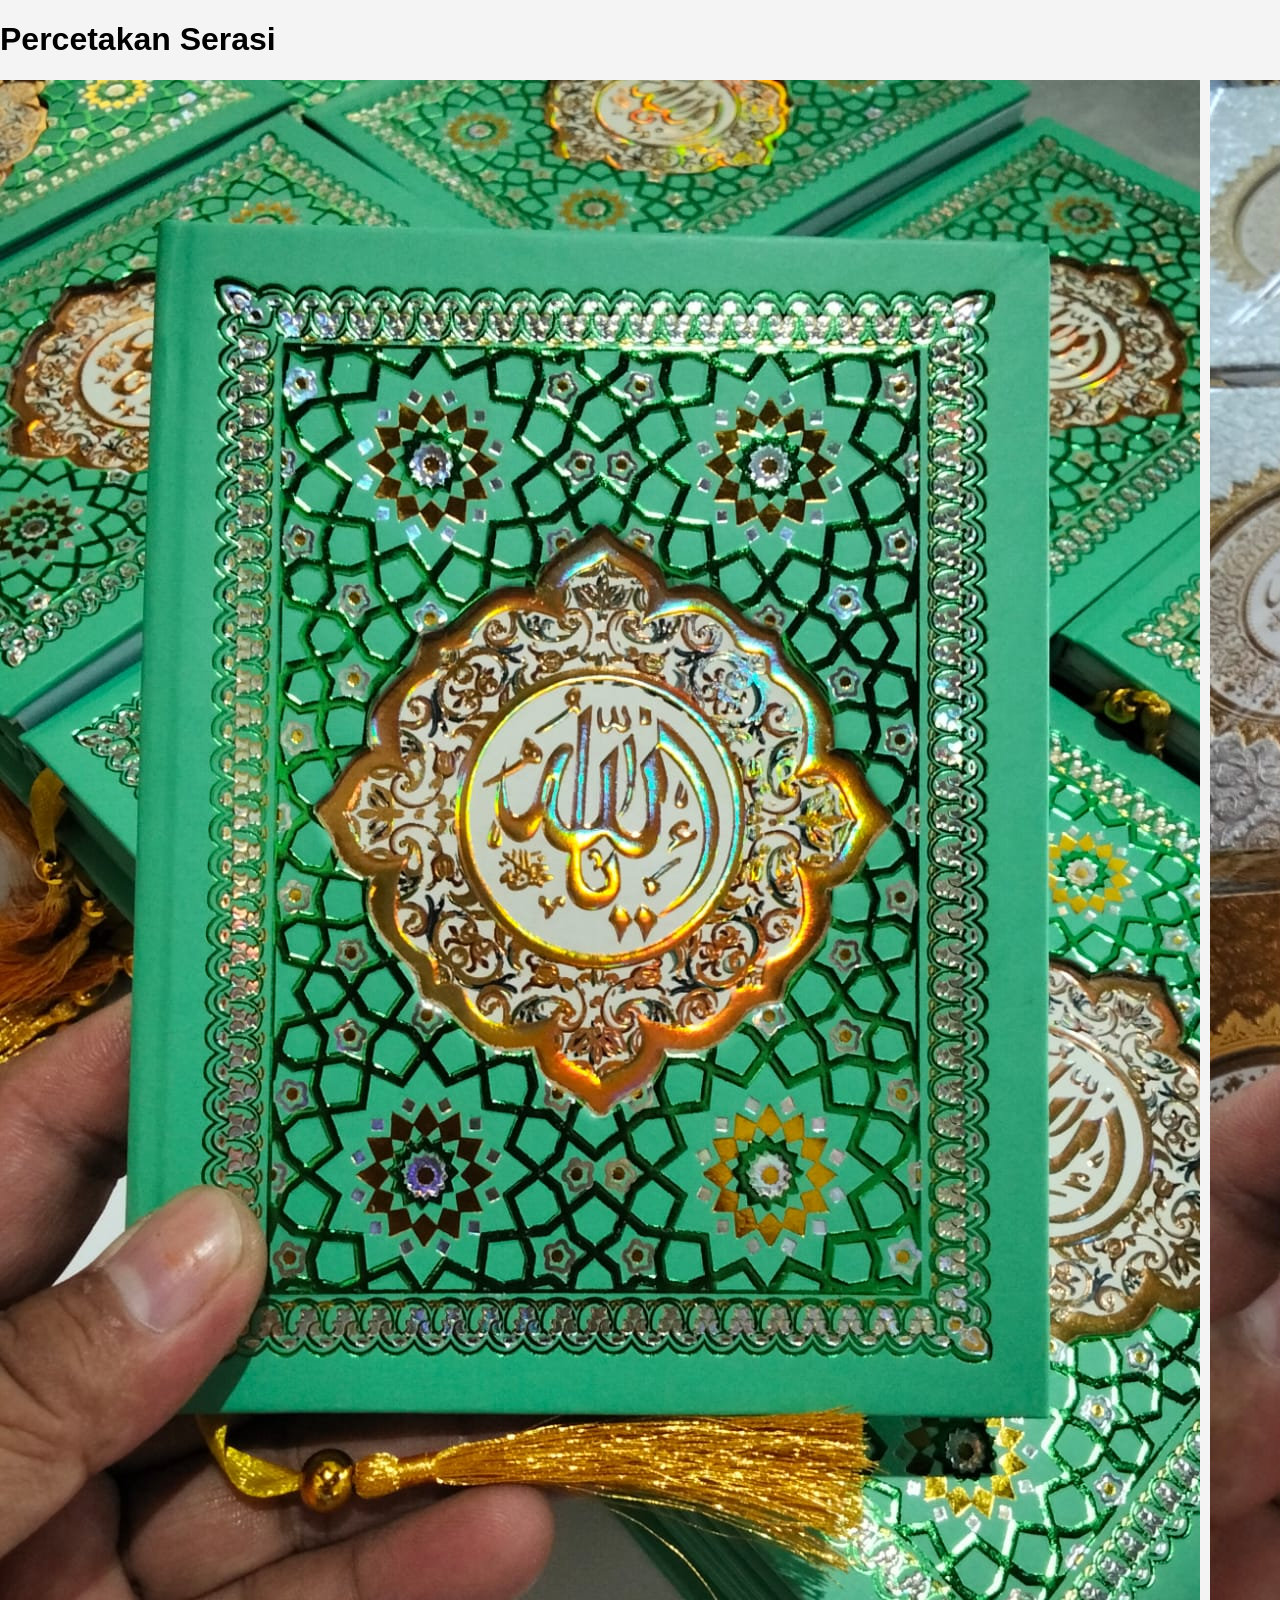
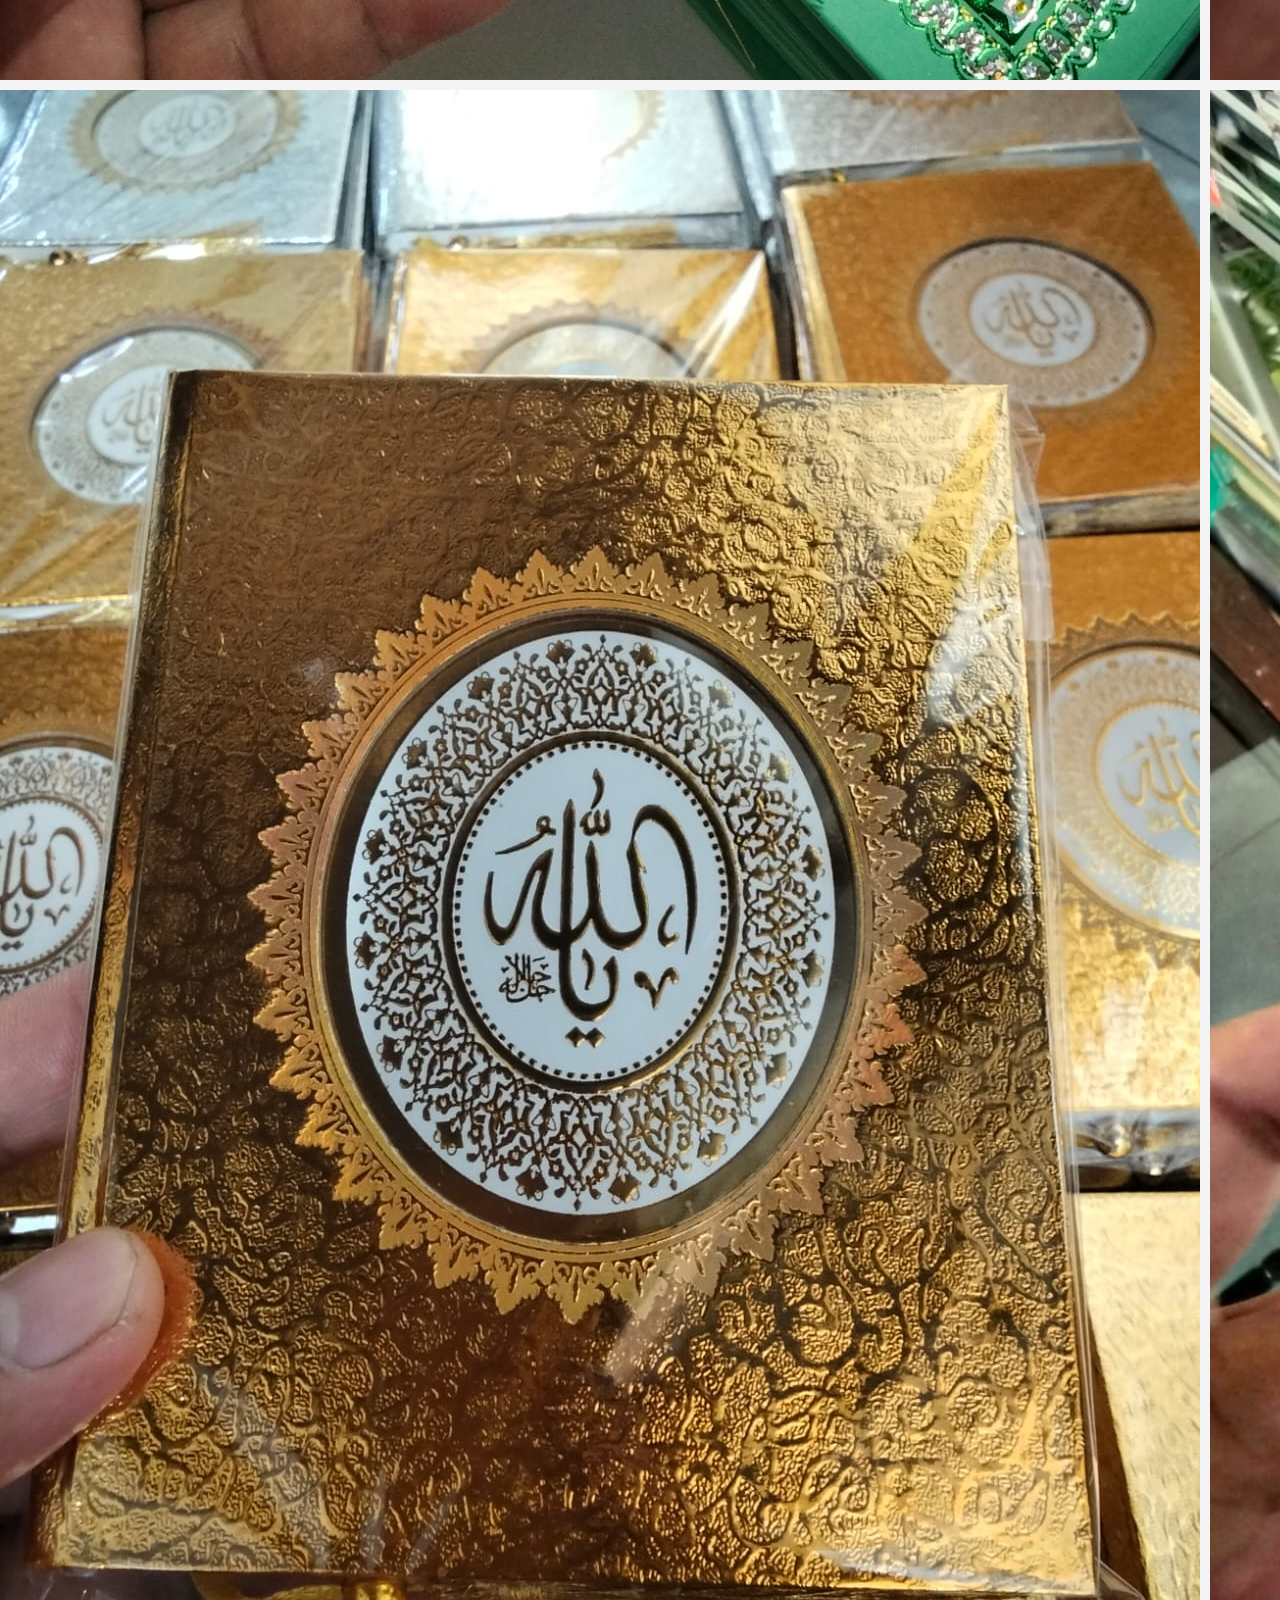
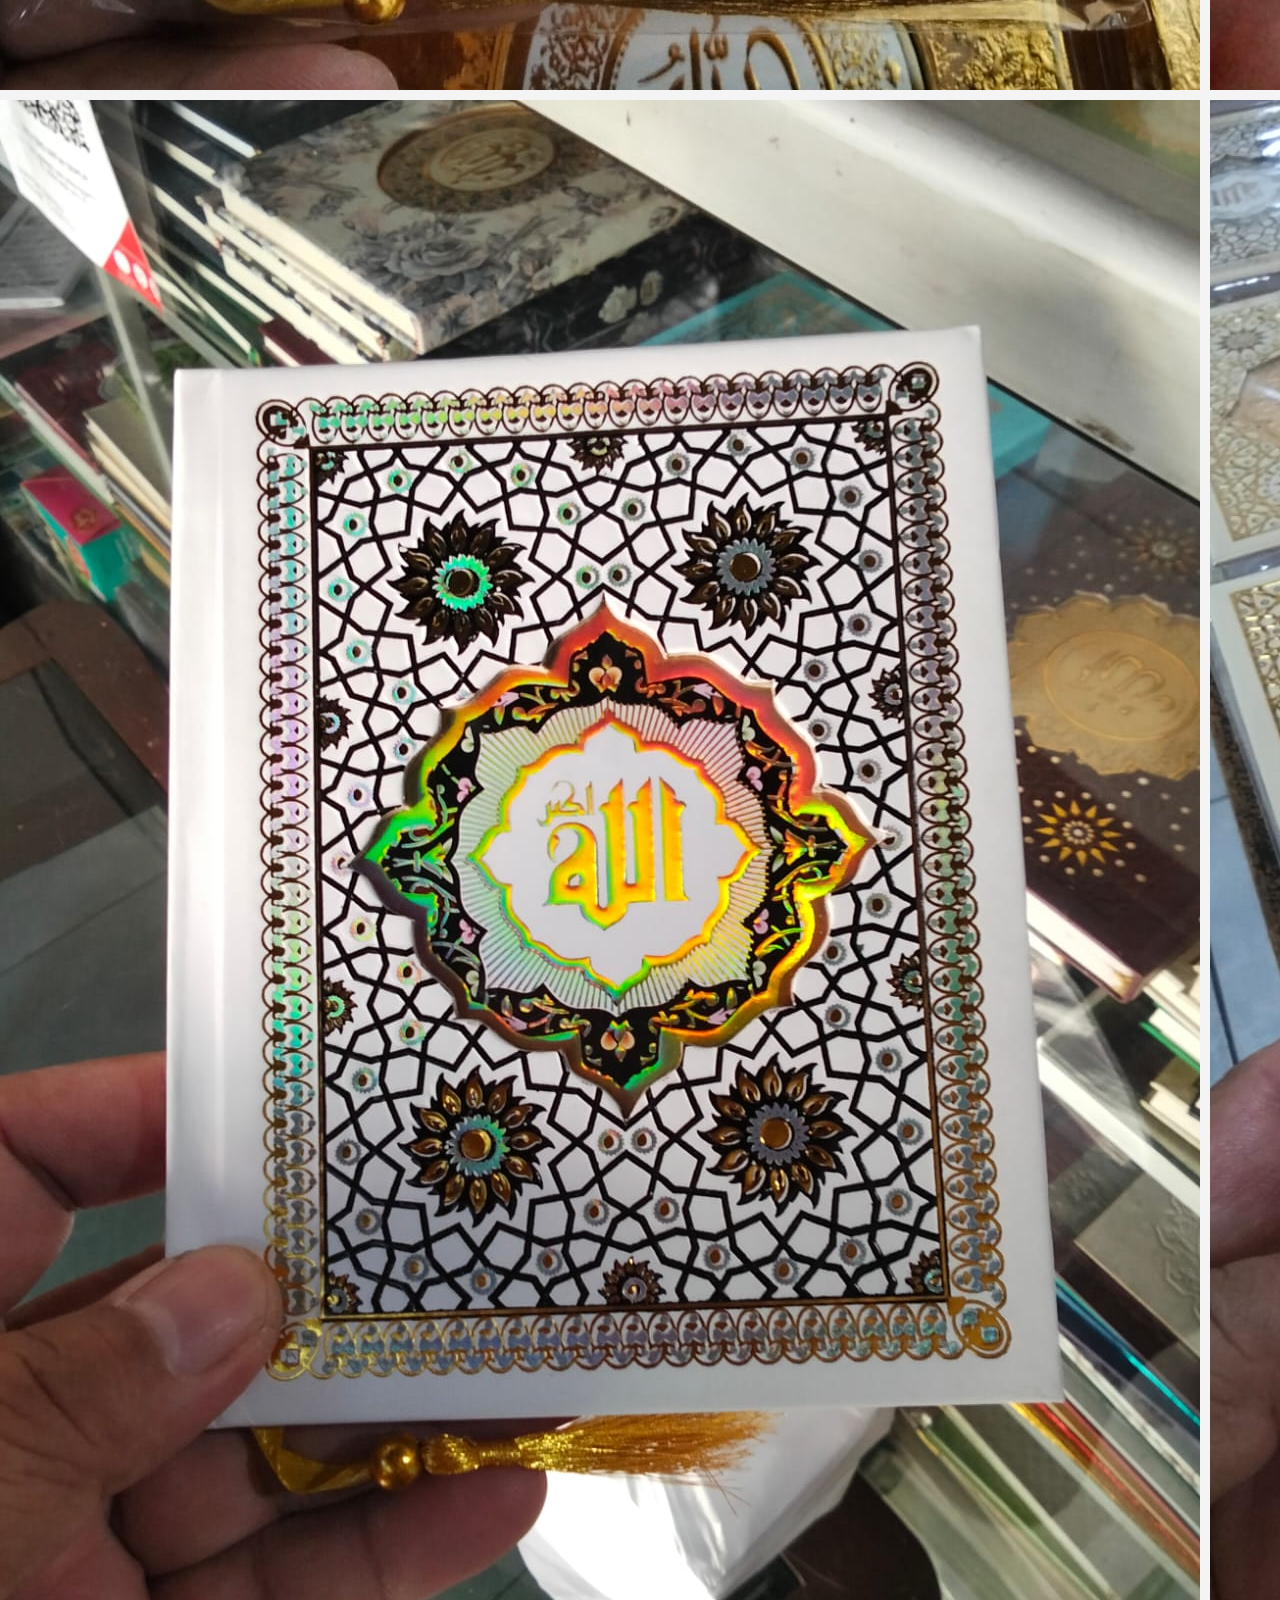
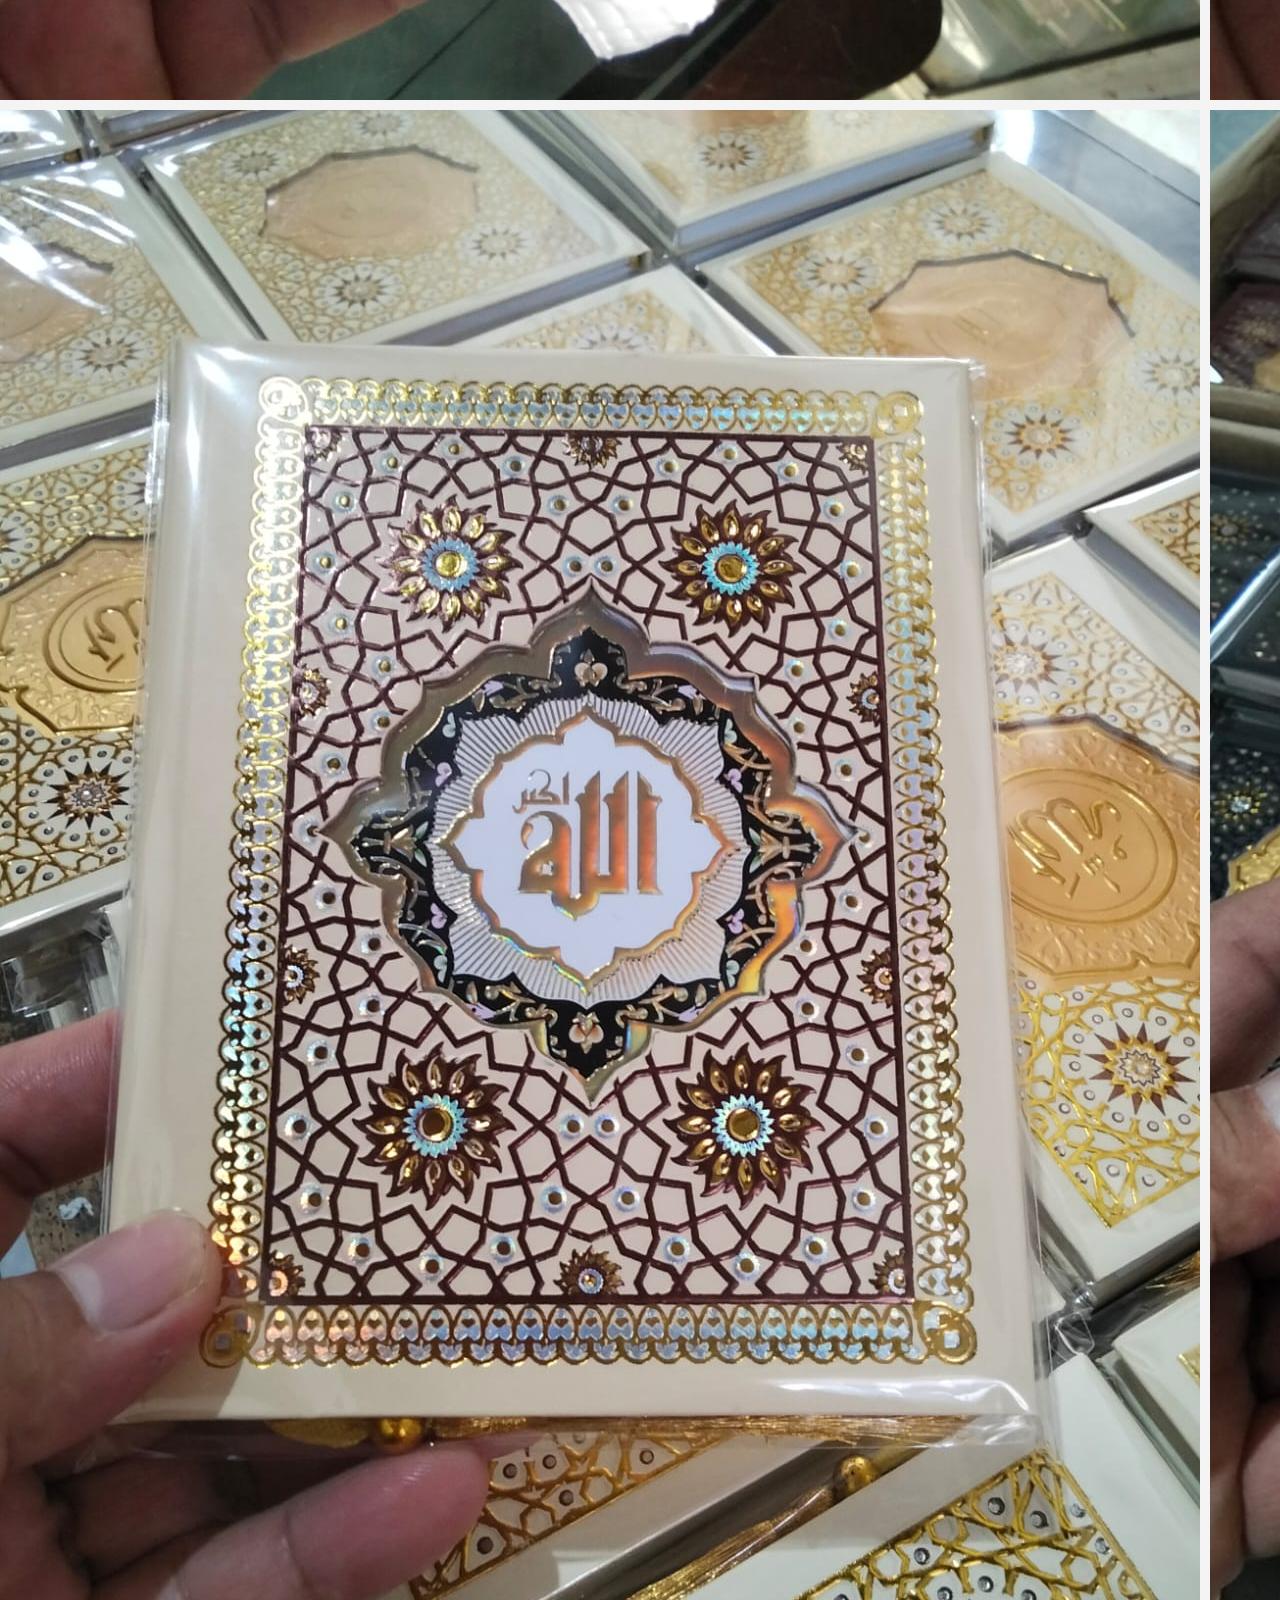
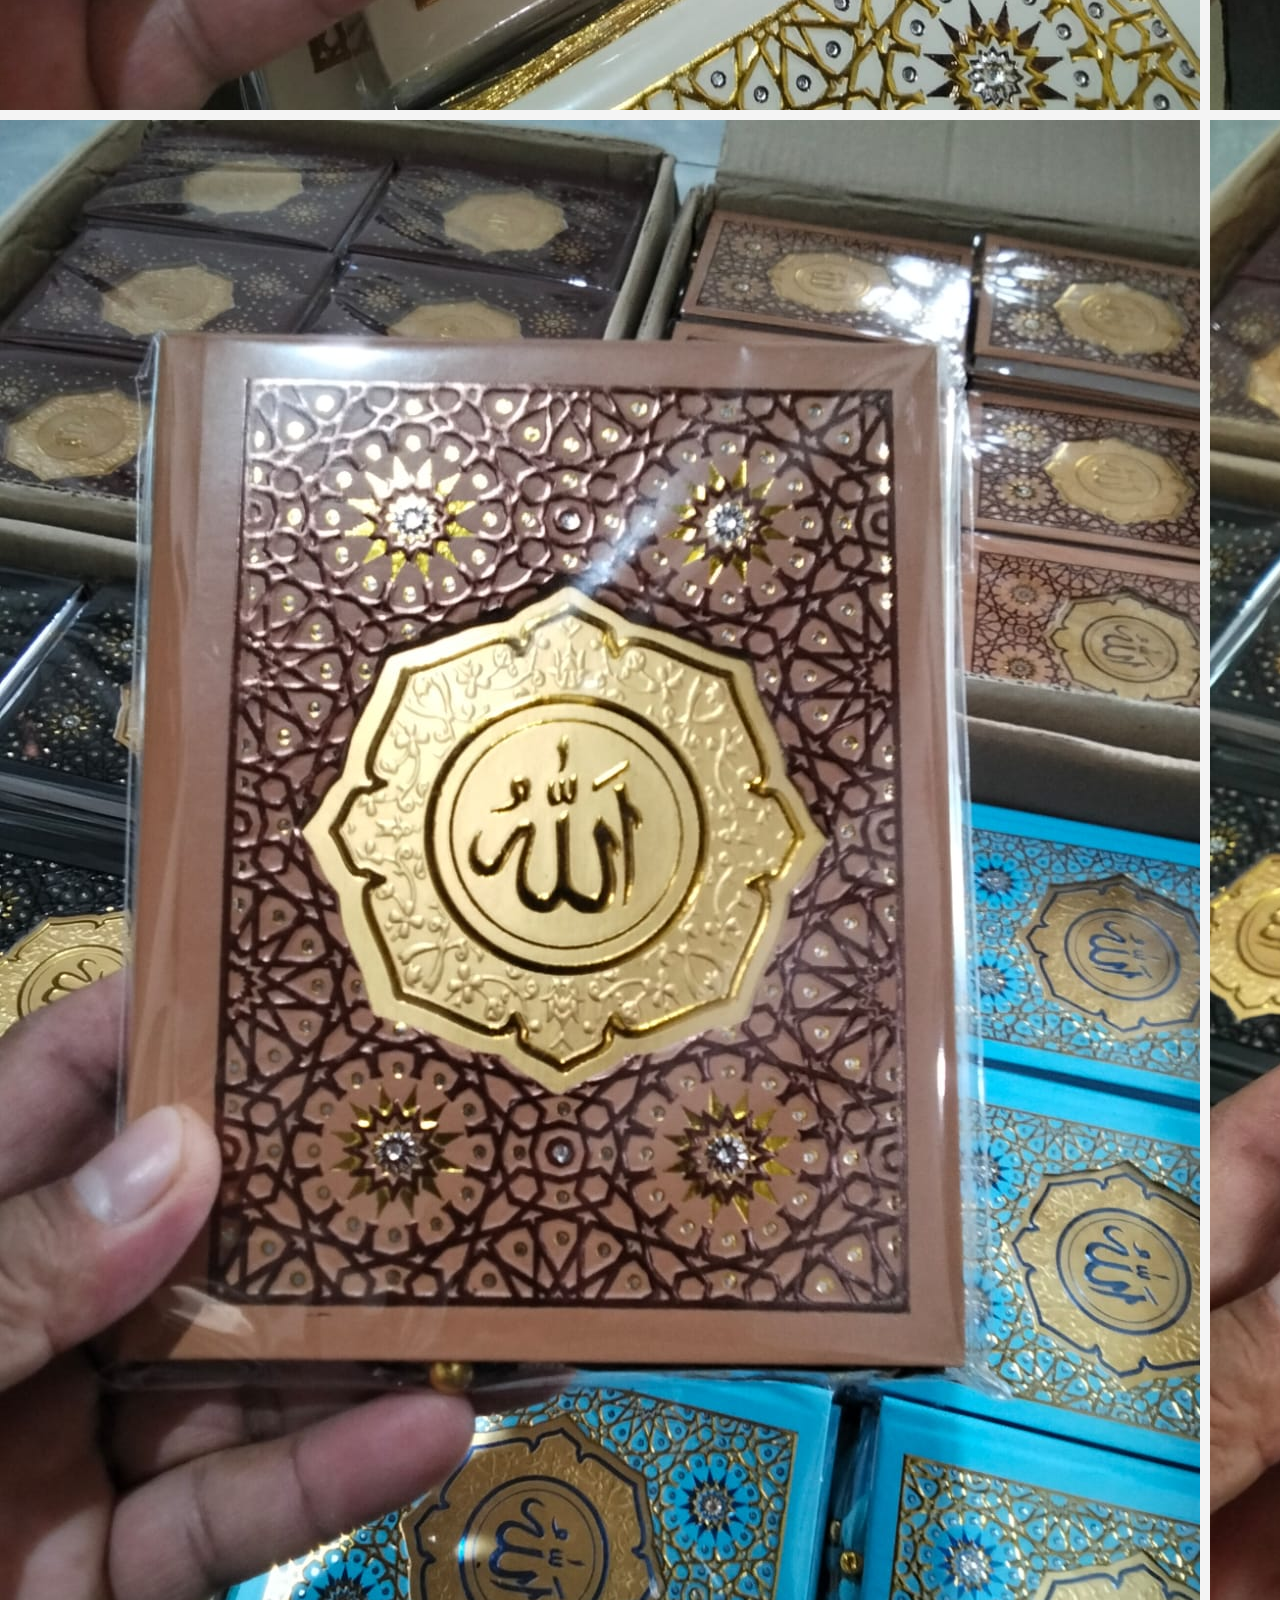
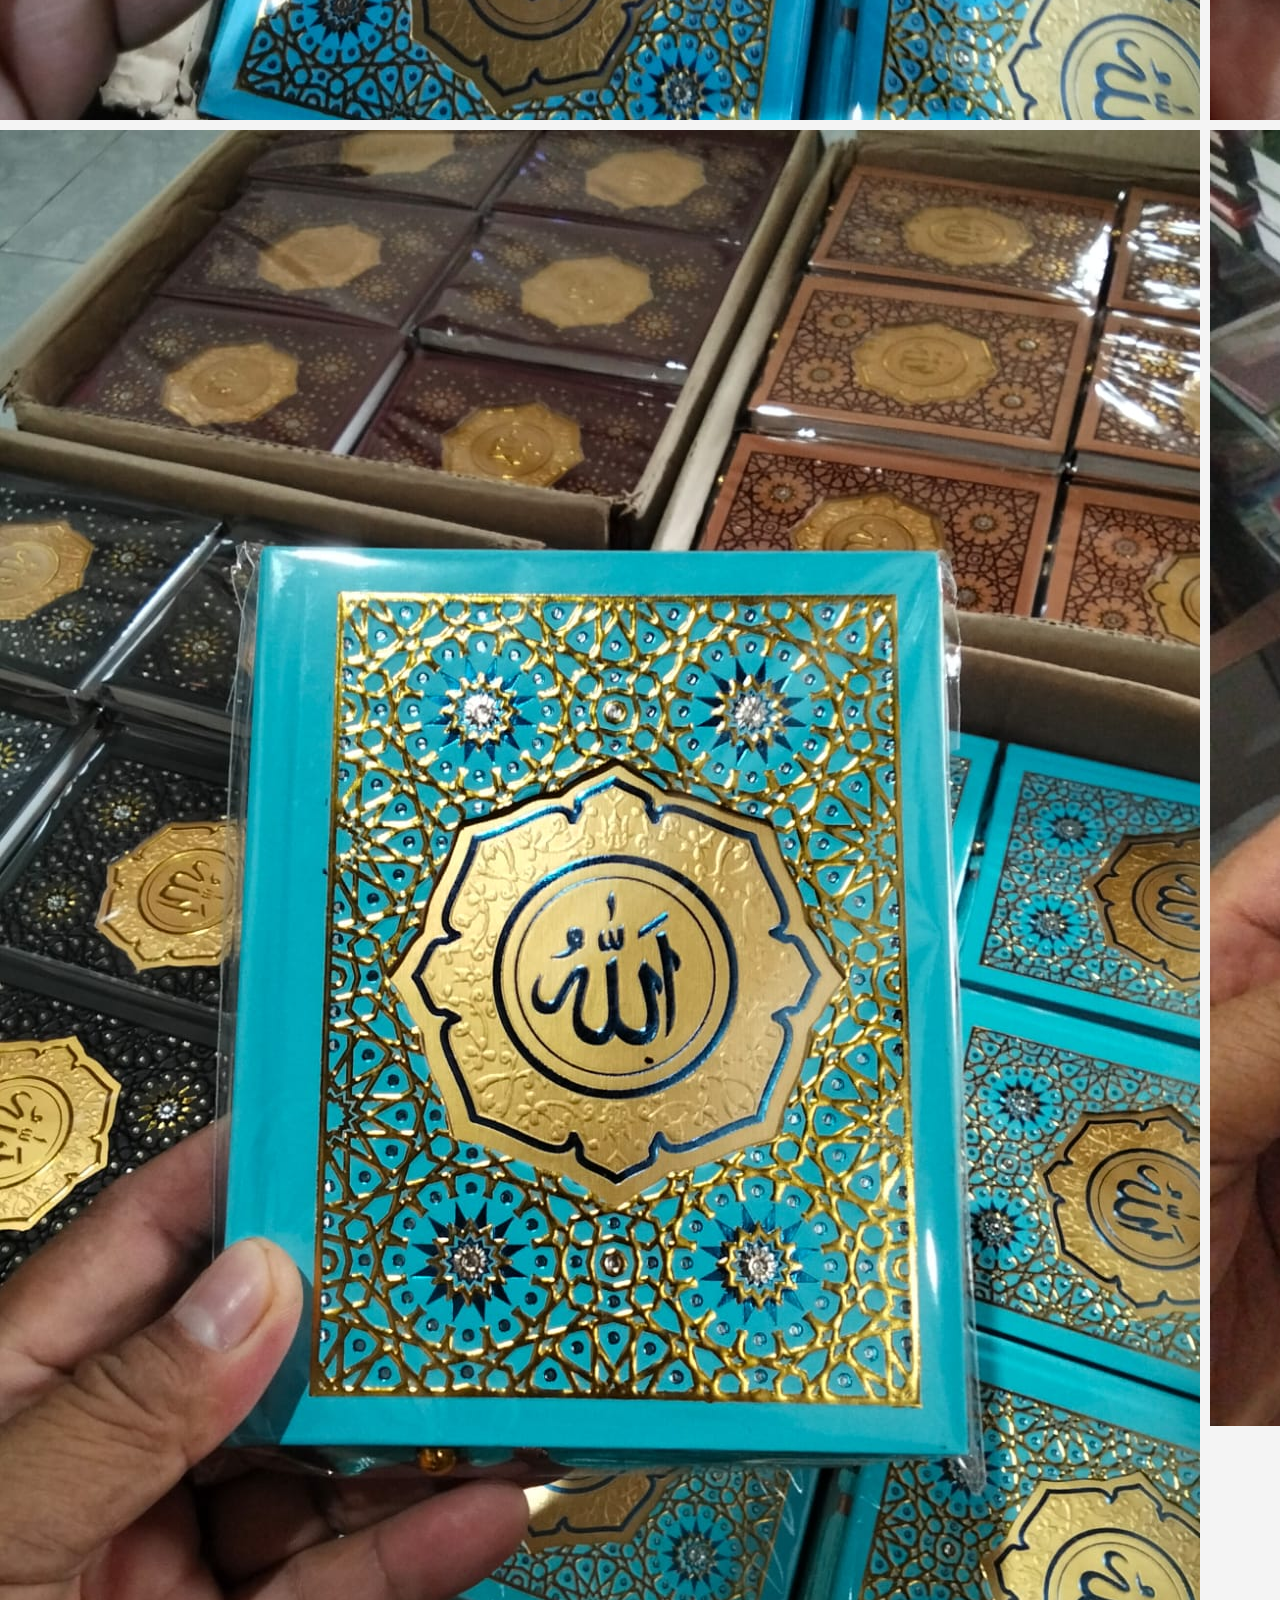
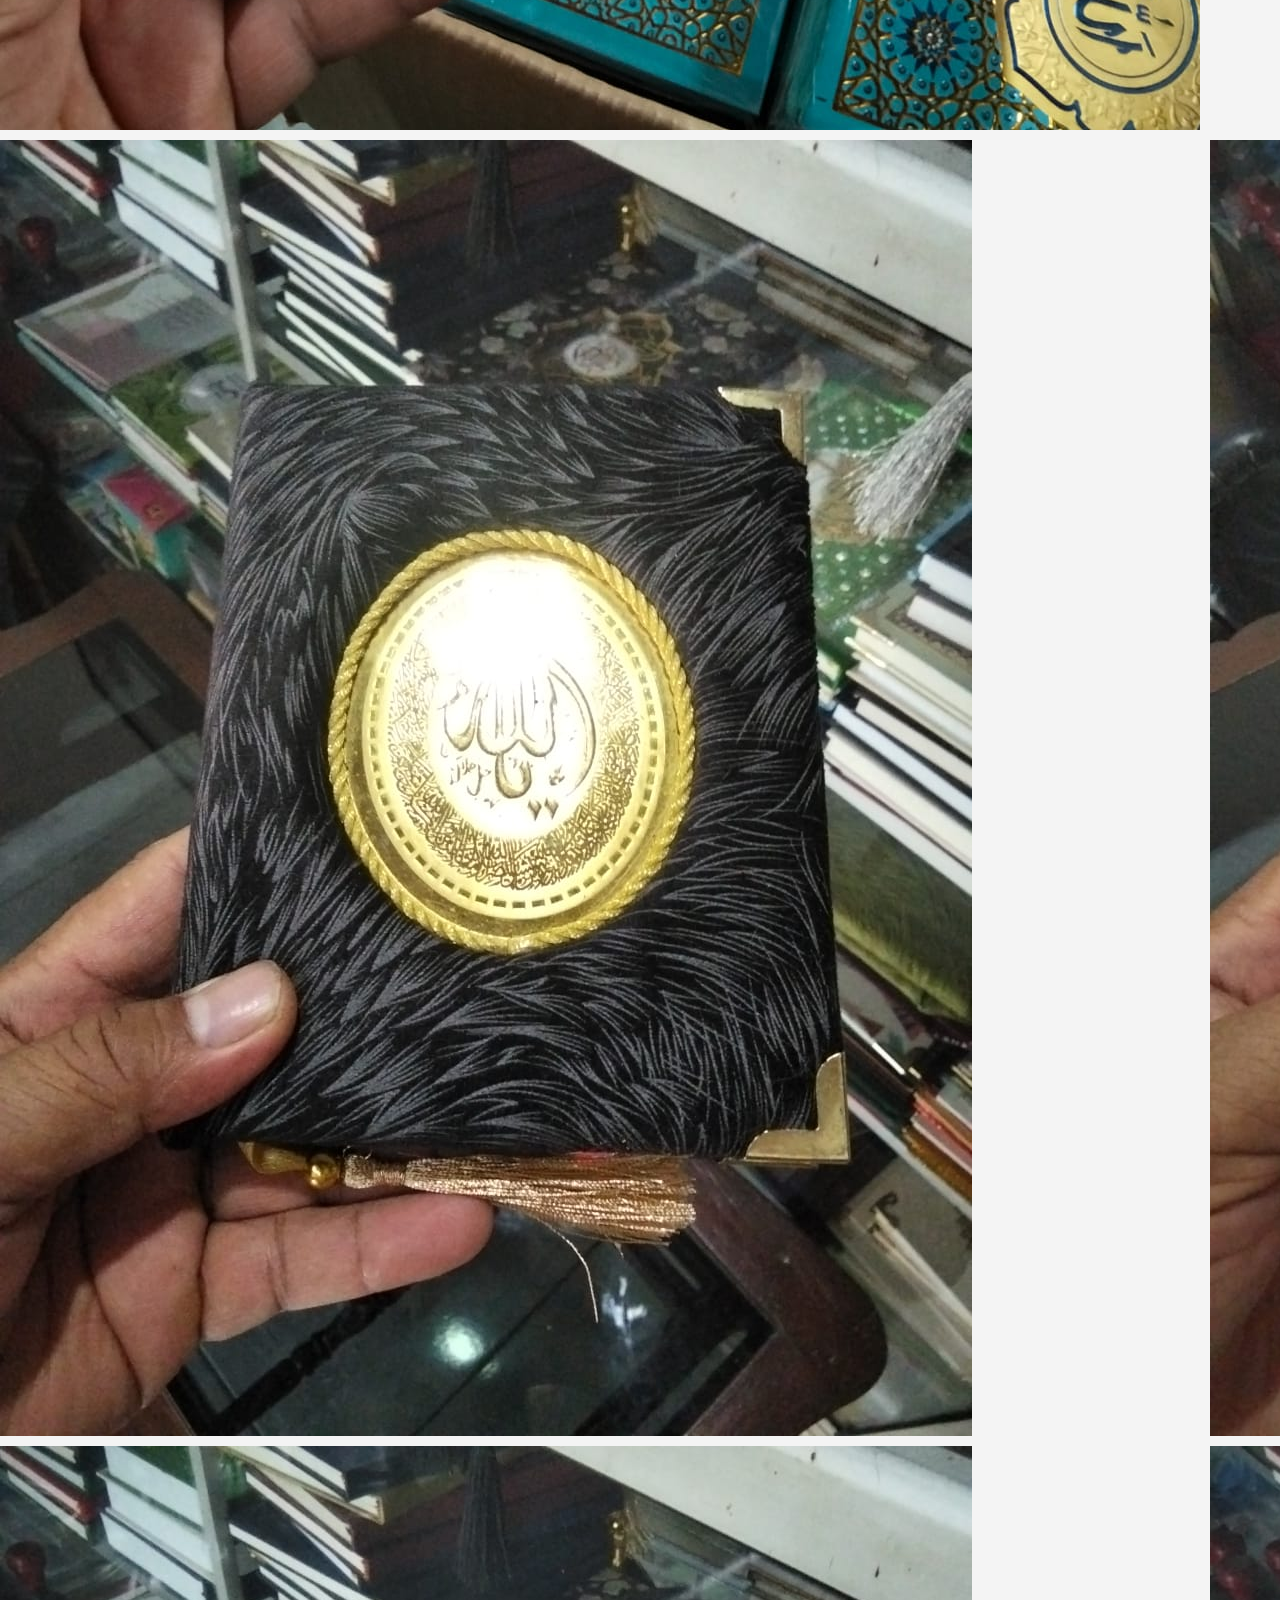
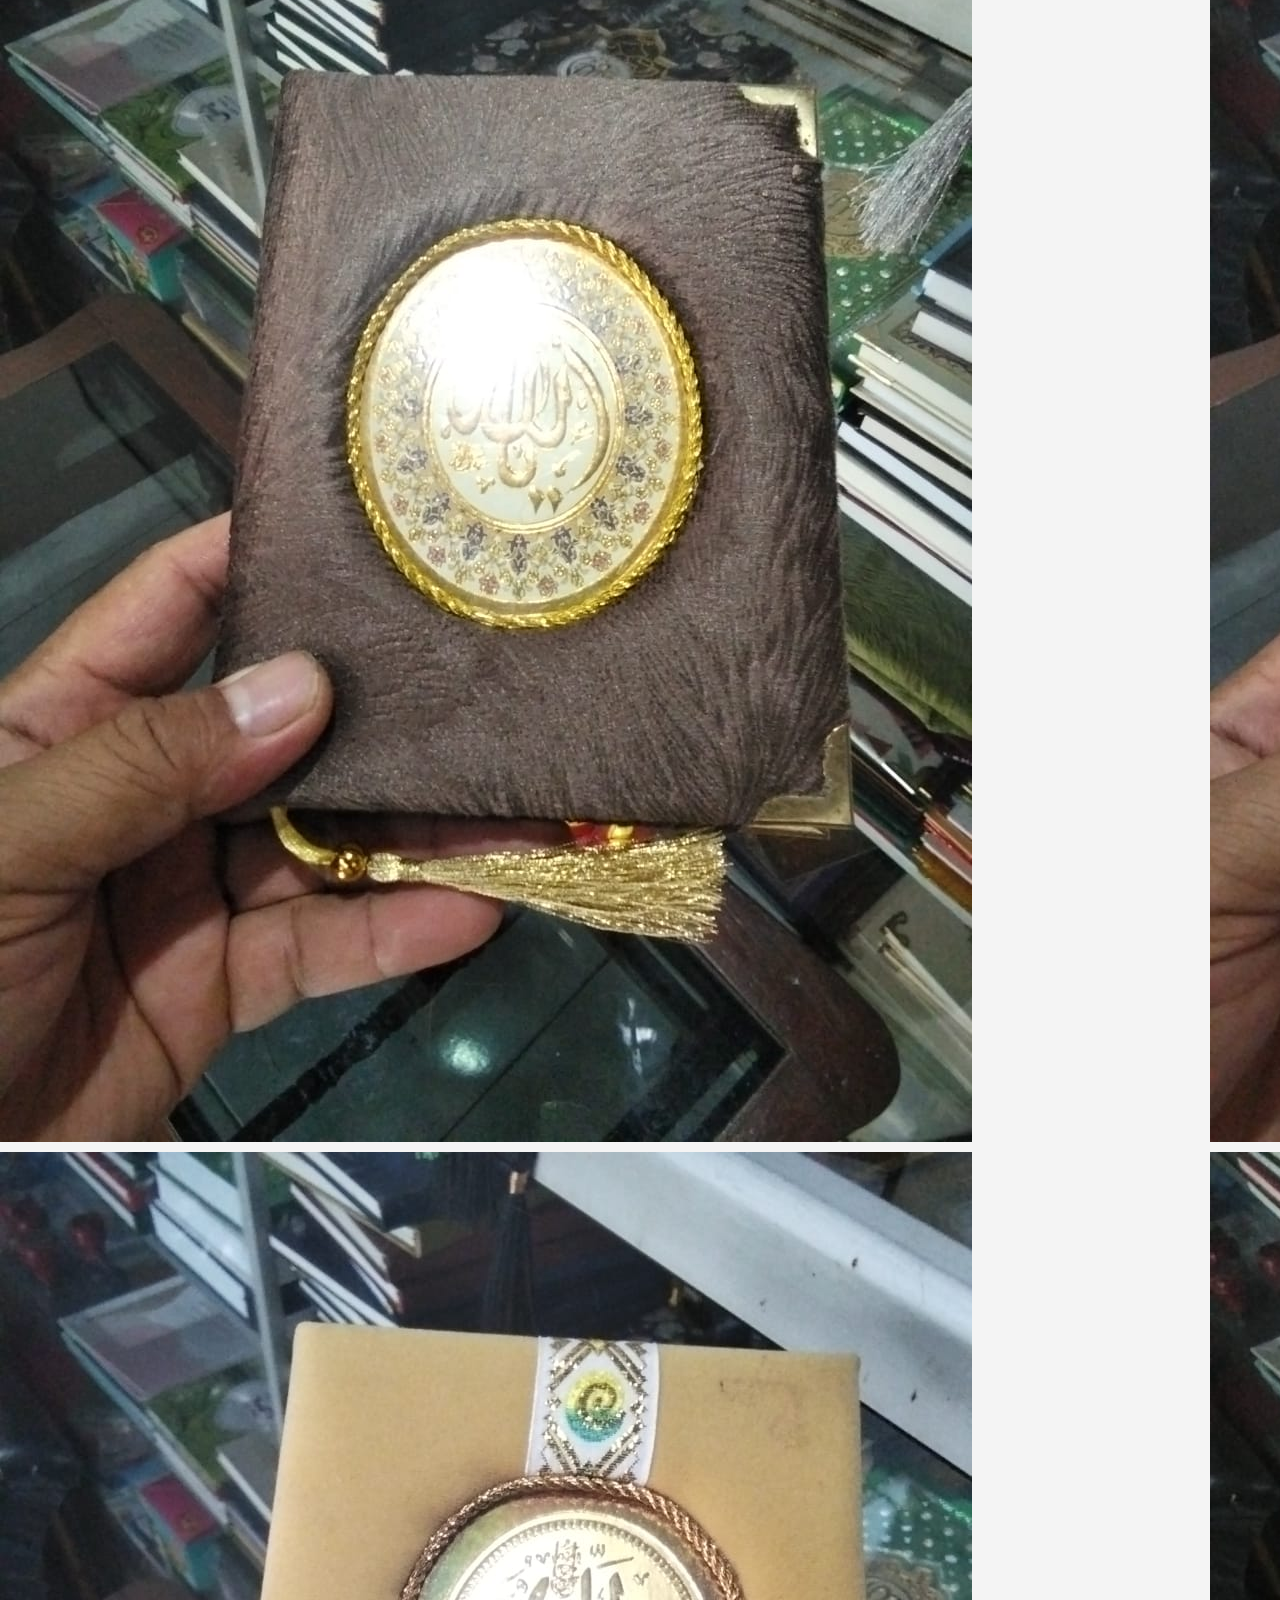
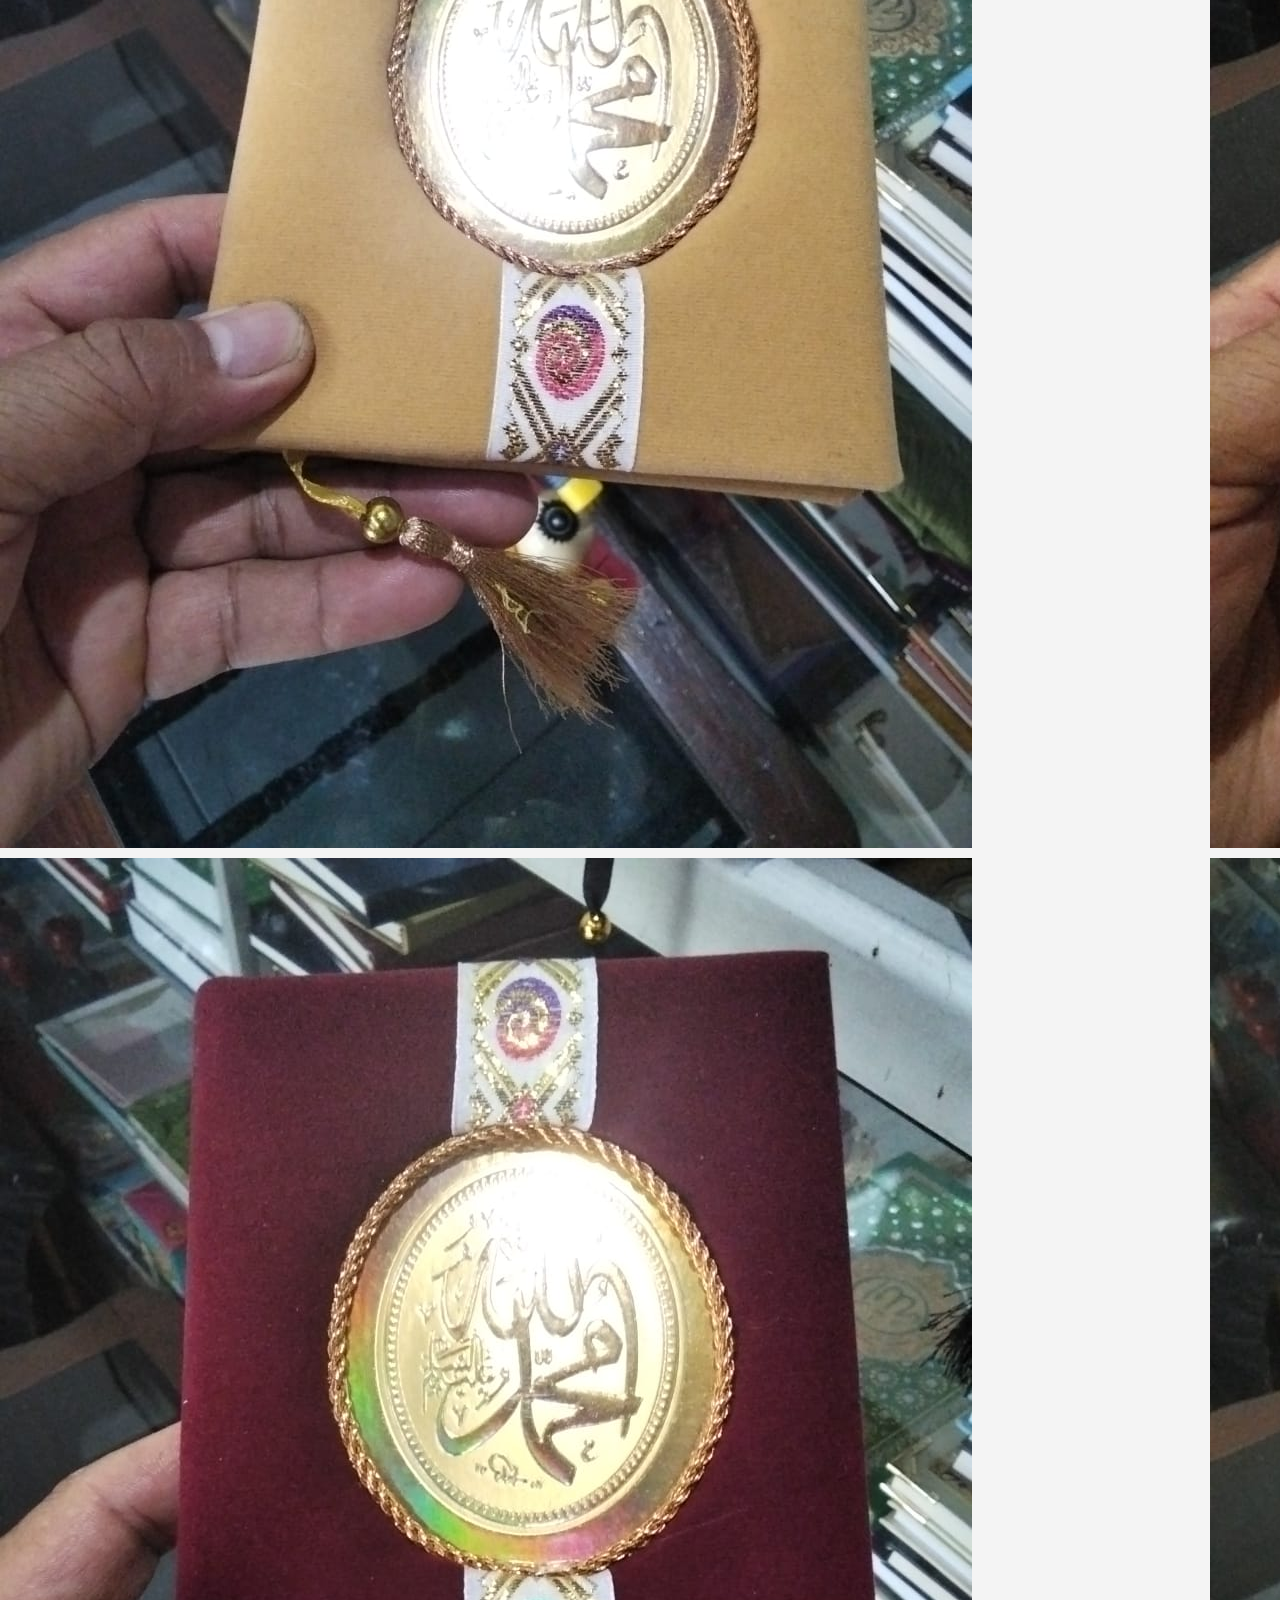
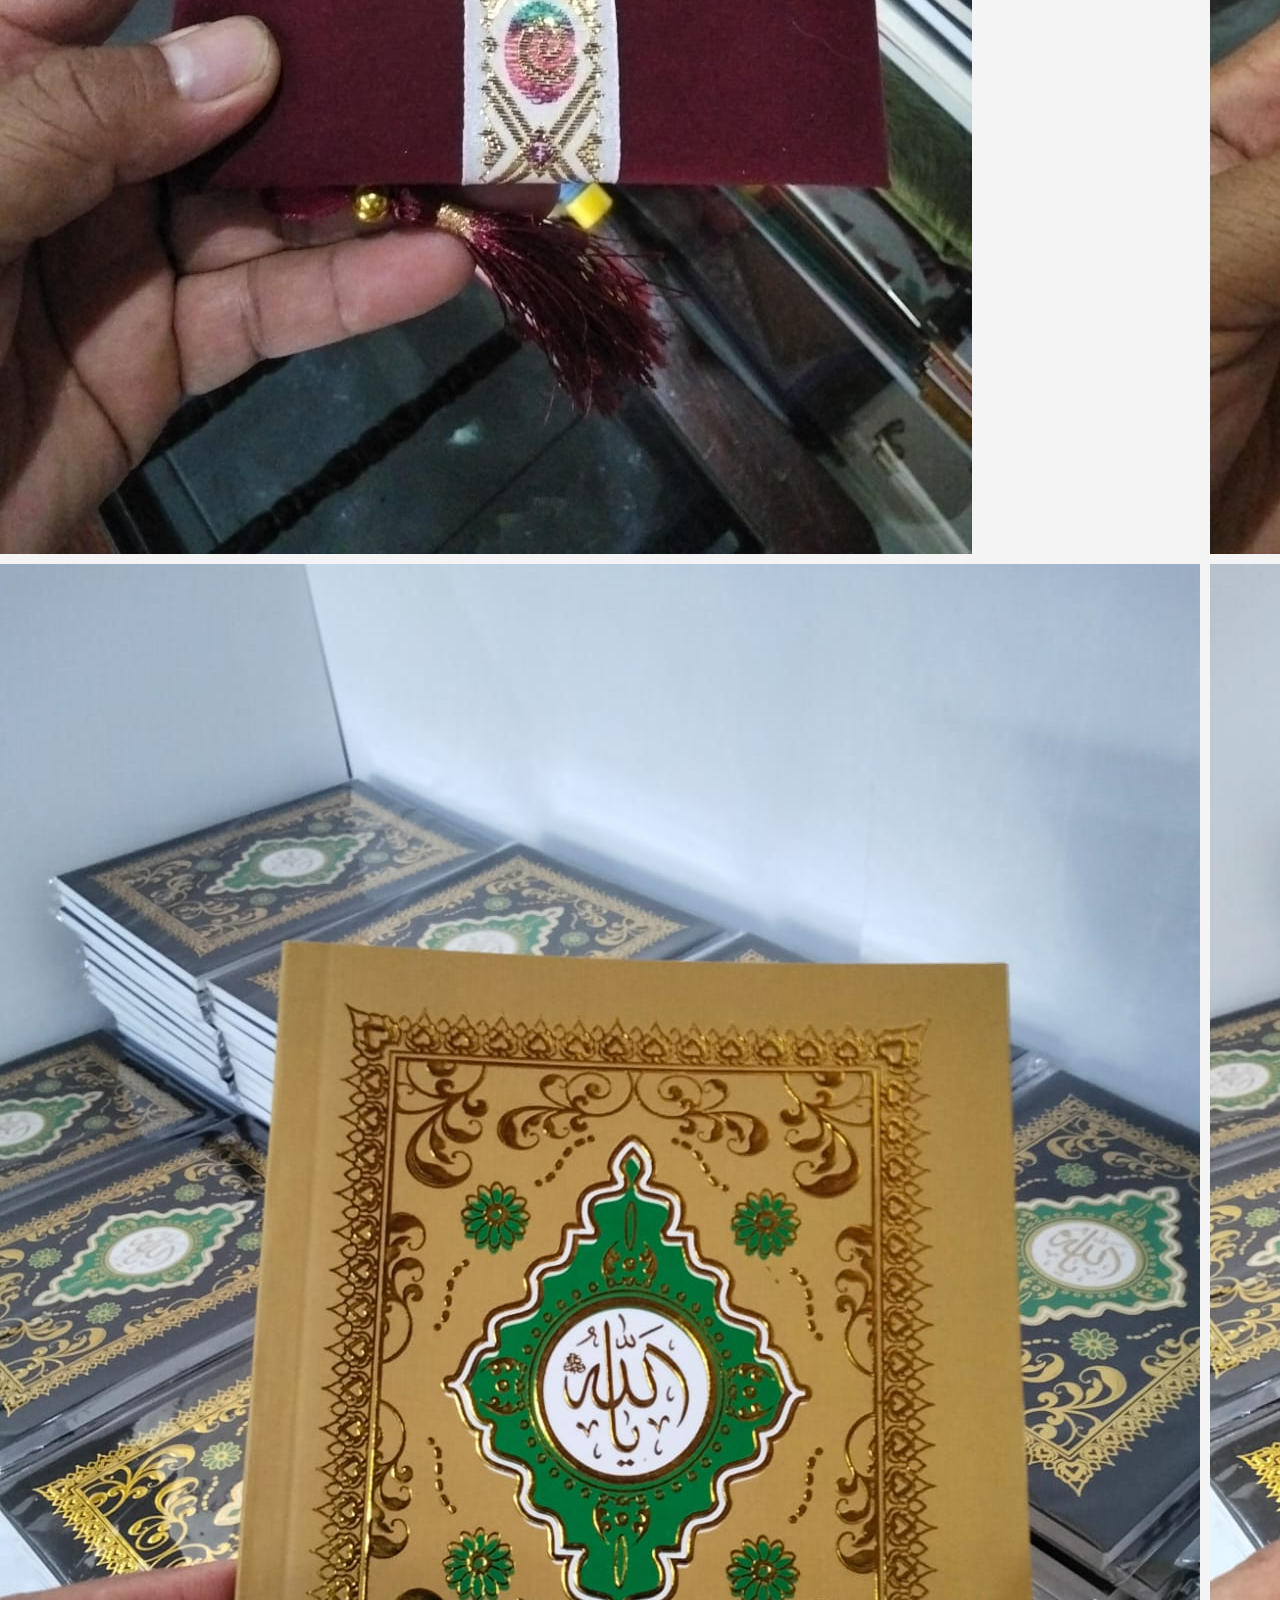
==== commit f67a5bf1: "Update index.html with new layout and inputs Refactor HTML structure and improve form elements." ====
--- a/index.html
+++ b/index.html
@@ -1,196 +1,63 @@
 <!DOCTYPE html>
 <html lang="id">
 <head>
-  <meta charset="UTF-8" />
-  <meta name="viewport" content="width=device-width, initial-scale=1.0"/>
-  <title>Percetakan Serasi</title>
-  <link rel="stylesheet" href="style.css"/>
+<meta charset="UTF-8">
+<title>Percetakan Serasi</title>
+<link rel="stylesheet" href="style.css">
 </head>
 <body>
 
-  <header class="header">
-    <h1>Percetakan Serasi</h1>
-    <p>Yasin • Tahlil • Undangan</p>
-  </header>
+<h1>Percetakan Serasi</h1>
 
-  <section class="gallery">
-    <h2>Pilih Desain</h2>
+<div class="grid">
 
-    <div class="grid">
+  <img src="1.jpg" onclick="selectImg('1.jpg')">
+  <img src="2.jpg" onclick="selectImg('2.jpg')">
+  <img src="3.jpg" onclick="selectImg('3.jpg')">
+  <img src="4.jpg" onclick="selectImg('4.jpg')">
+  <img src="5.jpg" onclick="selectImg('5.jpg')">
+  <img src="6.jpg" onclick="selectImg('6.jpg')">
+  <img src="7.jpg" onclick="selectImg('7.jpg')">
+  <img src="8.jpg" onclick="selectImg('8.jpg')">
+  <img src="9.jpg" onclick="selectImg('9.jpg')">
+  <img src="10.jpg" onclick="selectImg('10.jpg')">
+  <img src="11.jpg" onclick="selectImg('11.jpg')">
+  <img src="12.jpg" onclick="selectImg('12.jpg')">
+  <img src="13.jpg" onclick="selectImg('13.jpg')">
+  <img src="14.jpg" onclick="selectImg('14.jpg')">
+  <img src="15.jpg" onclick="selectImg('15.jpg')">
+  <img src="16.jpg" onclick="selectImg('16.jpg')">
+  <img src="17.jpg" onclick="selectImg('17.jpg')">
+  <img src="18.jpg" onclick="selectImg('18.jpg')">
+  <img src="19.jpg" onclick="selectImg('19.jpg')">
+  <img src="20.jpg" onclick="selectImg('20.jpg')">
+  <img src="21.jpg" onclick="selectImg('21.jpg')">
+  <img src="22.jpg" onclick="selectImg('22.jpg')">
+  <img src="23.jpg" onclick="selectImg('23.jpg')">
+  <img src="24.jpg" onclick="selectImg('24.jpg')">
+  <img src="25.jpg" onclick="selectImg('25.jpg')">
+  <img src="26.jpg" onclick="selectImg('26.jpg')">
+  <img src="27.jpg" onclick="selectImg('27.jpg')">
+  <img src="28.jpg" onclick="selectImg('28.jpg')">
 
-      <div class="card" onclick="selectDesign('yasin1.jpg')">
-        <img src="1.jpg" />
-        <p>Yasin 1</p>
-      </div>
+</div>
 
-      <div class="card" onclick="selectDesign('yasin2.jpg')">
-        <img src="2.jpg" />
-        <p>Yasin 2</p>
-      </div>
+<hr>
 
-      <div class="card" onclick="selectDesign('tahlil1.jpg')">
-        <img src="tahlil1.jpg" />
-        <p>Tahlil 1</p>
-      </div>
+<h2>Form Pesanan</h2>
 
-      <div class="card" onclick="selectDesign('undangan1.jpg')">
-        <img src="undangan1.jpg" />
-        <p>Undangan 1</p>
-      </div>
+<input id="nama" placeholder="Nama">
+<input id="wa" placeholder="WhatsApp">
+<input id="jumlah" type="number" placeholder="Jumlah">
+<textarea id="pesan" placeholder="Pertanyaan"></textarea>
 
-      <div class="card" onclick="selectDesign('yasin3.jpg')">
-        <img src="3.jpg" />
-        <p>Yasin 3</p>
-      </div>
+<button onclick="getGPS()">Ambil GPS</button>
+<p id="gpsText">GPS belum aktif</p>
 
-      <div class="card" onclick="selectDesign('yasin4.jpg')">
-        <img src="4.jpg" />
-        <p>Yasin 4</p>
-      </div>
+<button onclick="sendWA()">Kirim ke WhatsApp</button>
 
-      <div class="card" onclick="selectDesign('yasin5.jpg')">
-        <img src="5.jpg" />
-        <p>Yasin 5</p>
-      </div>
-
-      <div class="card" onclick="selectDesign('yasin6.jpg')">
-        <img src="6.jpg" />
-        <p>Yasin 6</p>
-      </div>
-
-      <div class="card" onclick="selectDesign('yasin7.jpg')">
-        <img src="7.jpg" />
-        <p>Yasin 7</p>
-      </div>
-
-      <div class="card" onclick="selectDesign('yasin8.jpg')">
-        <img src="8.jpg" />
-        <p>Yasin 8</p>
-      </div>
-
-      <div class="card" onclick="selectDesign('yasin9.jpg')">
-        <img src="9.jpg" />
-        <p>Yasin 9</p>
-      </div>
-
-      <div class="card" onclick="selectDesign('yasin10.jpg')">
-        <img src="10.jpg" />
-        <p>Yasin 10</p>
-      </div>
-
-      <div class="card" onclick="selectDesign('yasin11.jpg')">
-        <img src="11.jpg" />
-        <p>Yasin 11</p>
-      </div>
-
-      <div class="card" onclick="selectDesign('yasin12.jpg')">
-        <img src="12.jpg" />
-        <p>Yasin 12</p>
-      </div>
-
-      <div class="card" onclick="selectDesign('yasin13.jpg')">
-        <img src="13.jpg" />
-        <p>Yasin 13</p>
-      </div>
-
-      <div class="card" onclick="selectDesign('yasin14.jpg')">
-        <img src="14.jpg" />
-        <p>Yasin 14</p>
-      </div>
-
-      <div class="card" onclick="selectDesign('yasin15.jpg')">
-        <img src="15.jpg" />
-        <p>Yasin 15</p>
-      </div>
-
-      <div class="card" onclick="selectDesign('yasin16.jpg')">
-        <img src="16.jpg" />
-        <p>Yasin 16</p>
-      </div>
-
-      <div class="card" onclick="selectDesign('yasin17.jpg')">
-        <img src="17.jpg" />
-        <p>Yasin 17</p>
-      </div>
-
-      <div class="card" onclick="selectDesign('yasin18.jpg')">
-        <img src="18.jpg" />
-        <p>Yasin 18</p>
-      </div>
-
-      <div class="card" onclick="selectDesign('yasin19.jpg')">
-        <img src="19.jpg" />
-        <p>Yasin 19</p>
-      </div>
-
-      <div class="card" onclick="selectDesign('yasin20.jpg')">
-        <img src="20.jpg" />
-        <p>Yasin 20</p>
-      </div>
-
-      <div class="card" onclick="selectDesign('yasin21.jpg')">
-        <img src="21.jpg" />
-        <p>Yasin 21</p>
-      </div>
-
-      <div class="card" onclick="selectDesign('yasin22.jpg')">
-        <img src="22.jpg" />
-        <p>Yasin 22</p>
-      </div>
-
-      <div class="card" onclick="selectDesign('yasin23.jpg')">
-        <img src="23.jpg" />
-        <p>Yasin 23</p>
-      </div>
-
-      <div class="card" onclick="selectDesign('yasin24.jpg')">
-        <img src="24.jpg" />
-        <p>Yasin 24</p>
-      </div>
-
-      <div class="card" onclick="selectDesign('yasin25.jpg')">
-        <img src="25.jpg" />
-        <p>Yasin 25</p>
-      </div>
-
-      <div class="card" onclick="selectDesign('yasin26.jpg')">
-        <img src="26.jpg" />
-        <p>Yasin 26</p>
-      </div>
-
-      <div class="card" onclick="selectDesign('yasin27.jpg')">
-        <img src="27.jpg" />
-        <p>Yasin 27</p>
-      </div>
-
-      <div class="card" onclick="selectDesign('yasin28.jpg')">
-        <img src="28.jpg" />
-        <p>Yasin 28</p>
-      </div>
-
-    </div>
-  </section>
-
-  <section class="form-section">
-
-    <h2>Form Pemesanan</h2>
-
-    <input id="nama" placeholder="Nama" required />
-    <input id="wa" placeholder="Nomor WhatsApp" required />
-    <input id="jumlah" type="number" placeholder="Jumlah" required />
-    <textarea id="pertanyaan" placeholder="Pertanyaan"></textarea>
-    <textarea id="alamat" placeholder="Keterangan rumah (opsional)"></textarea>
-
-    <button onclick="getLocation()">Ambil Lokasi GPS</button>
-
-    <p id="gpsStatus">GPS belum diambil</p>
-
-    <button class="btn" onclick="sendWA()">Kirim ke WhatsApp</button>
-
-  </section>
-
-  <script src="config.js"></script>
-  <script src="script.js"></script>
+<script src="config.js"></script>
+<script src="script.js"></script>
 
 </body>
 </html>
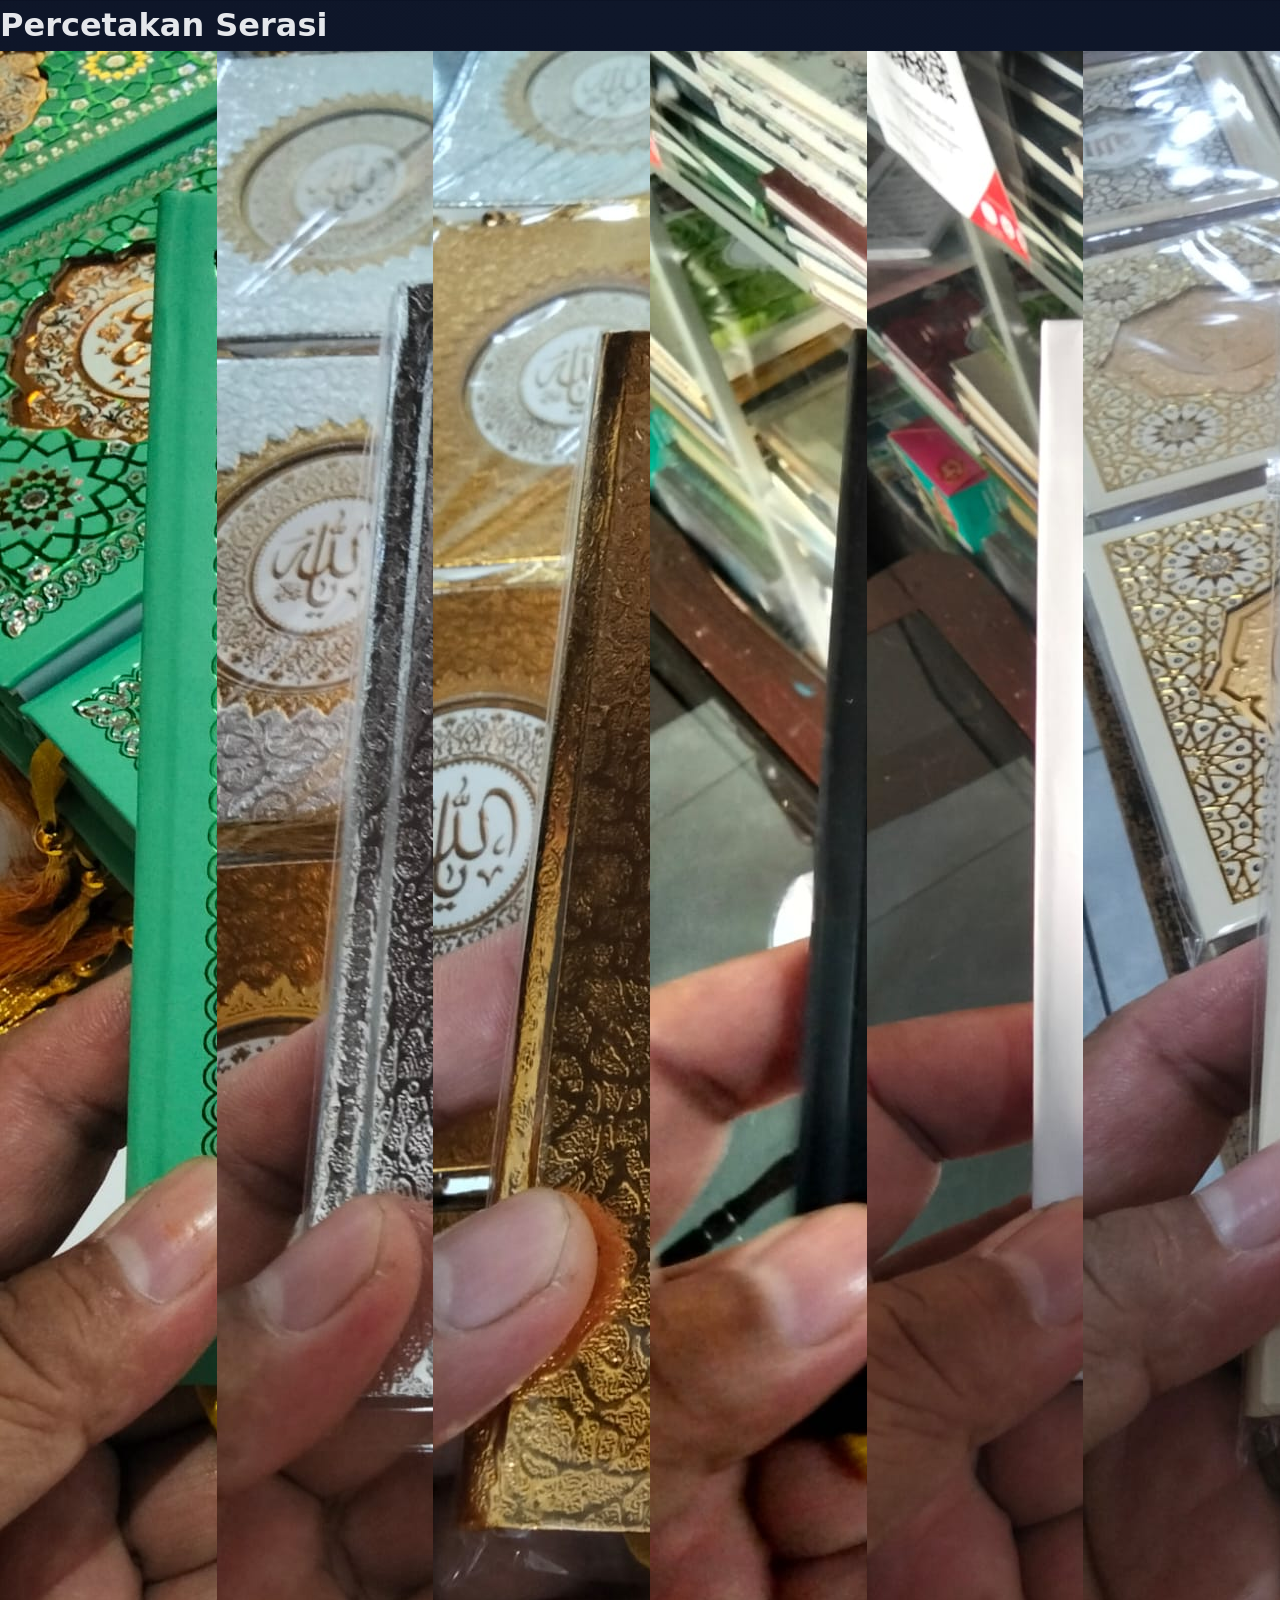
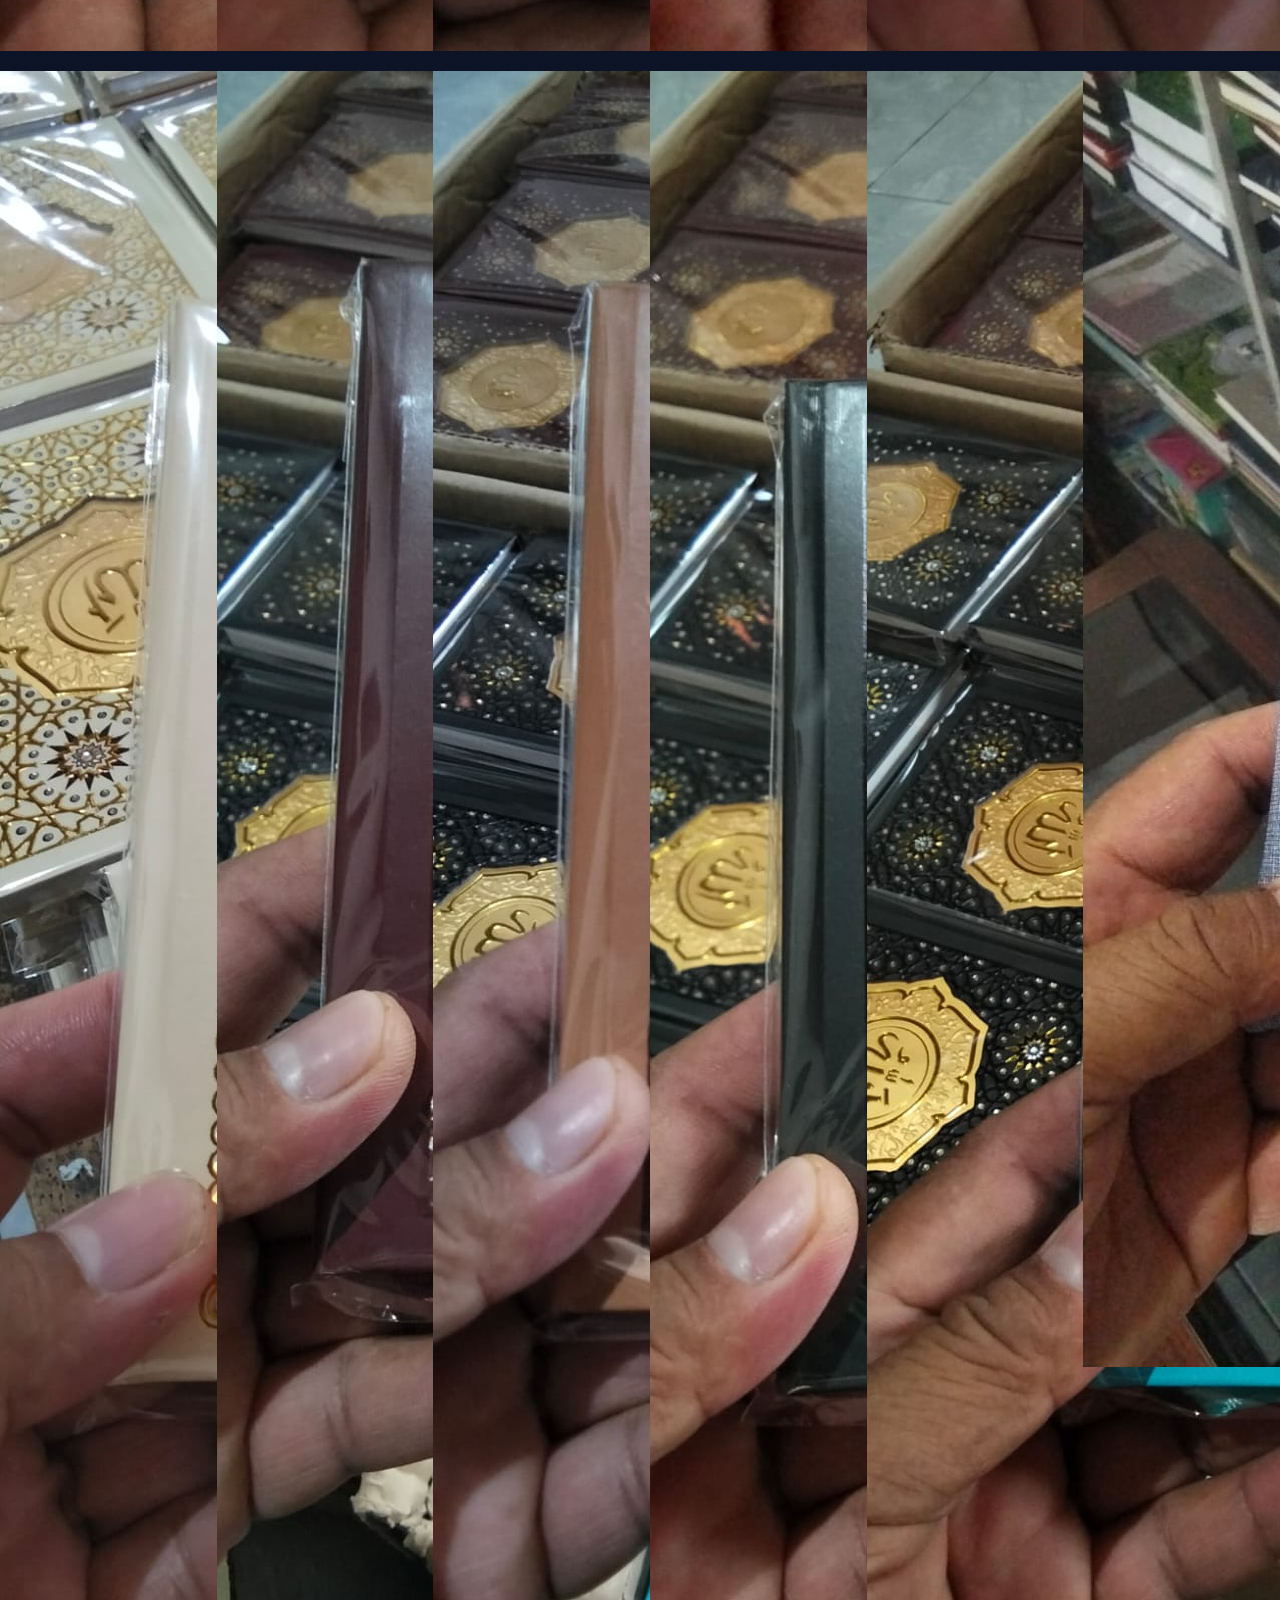
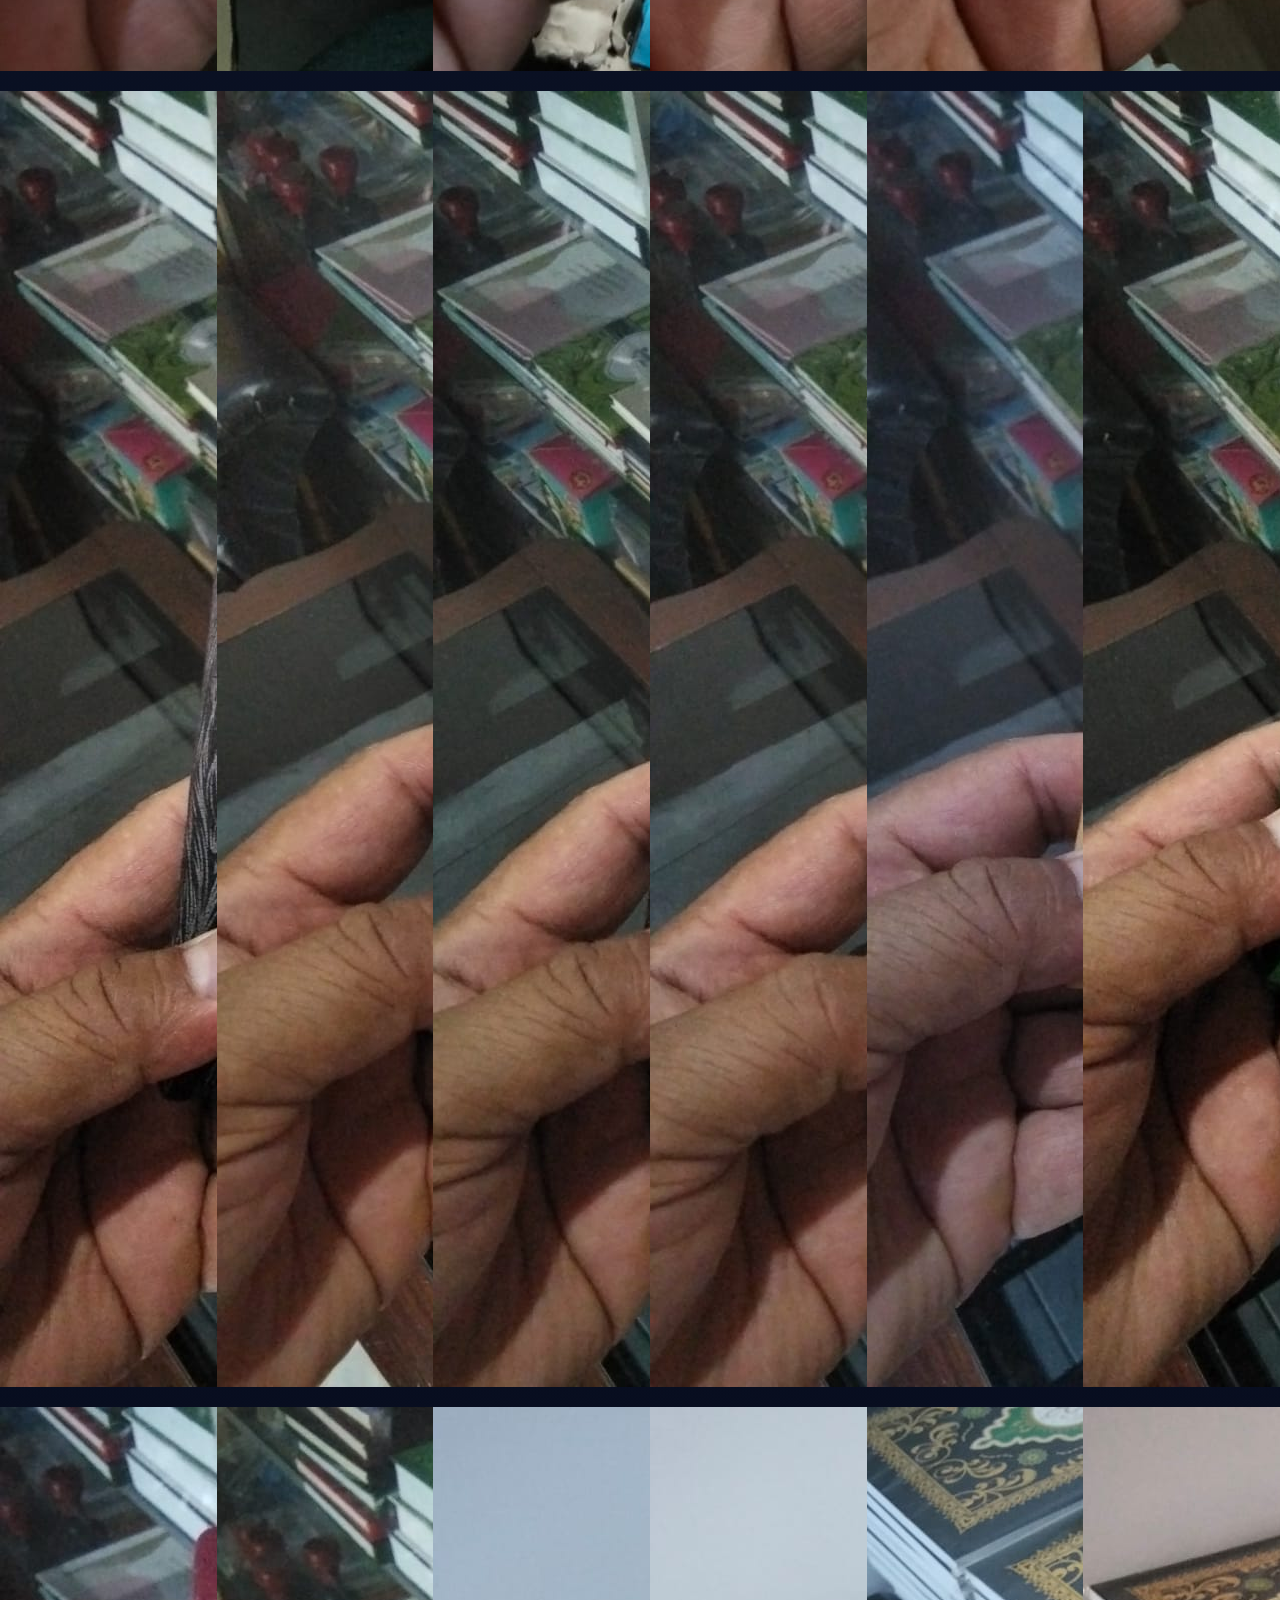
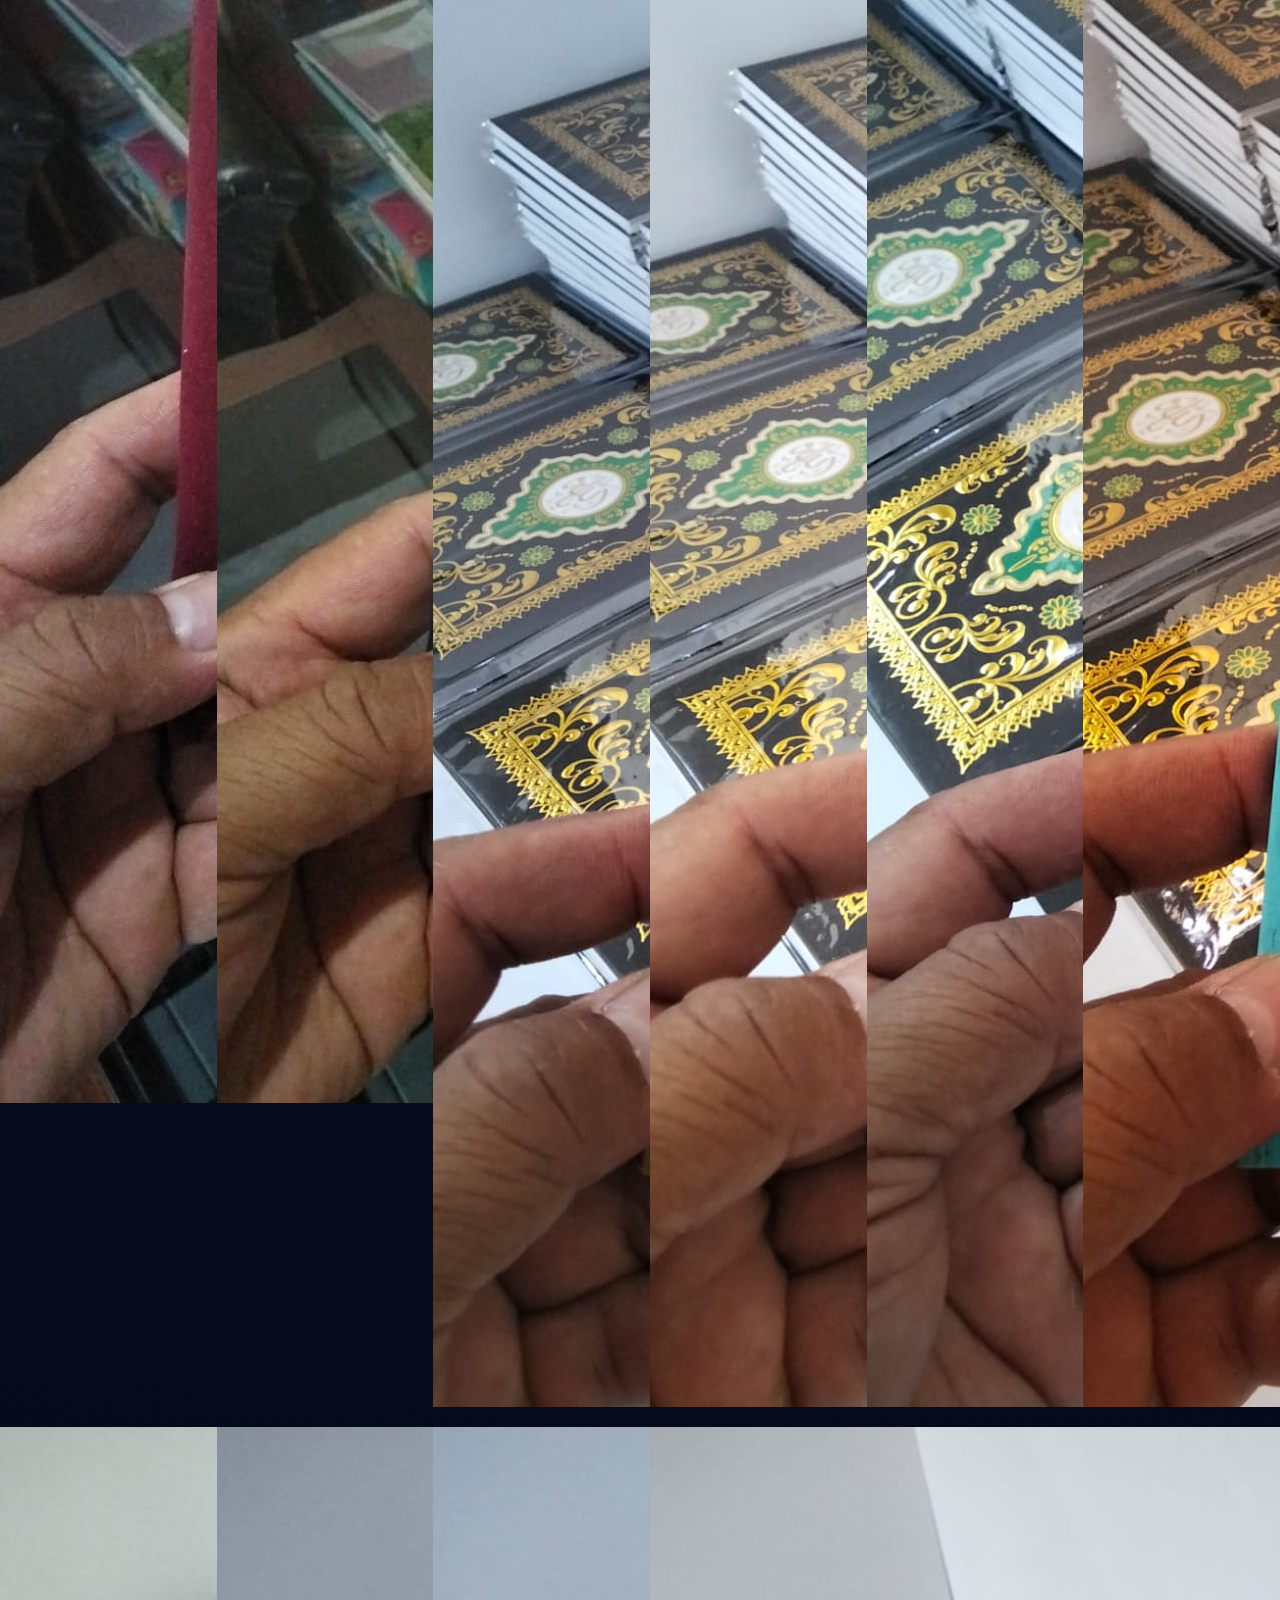
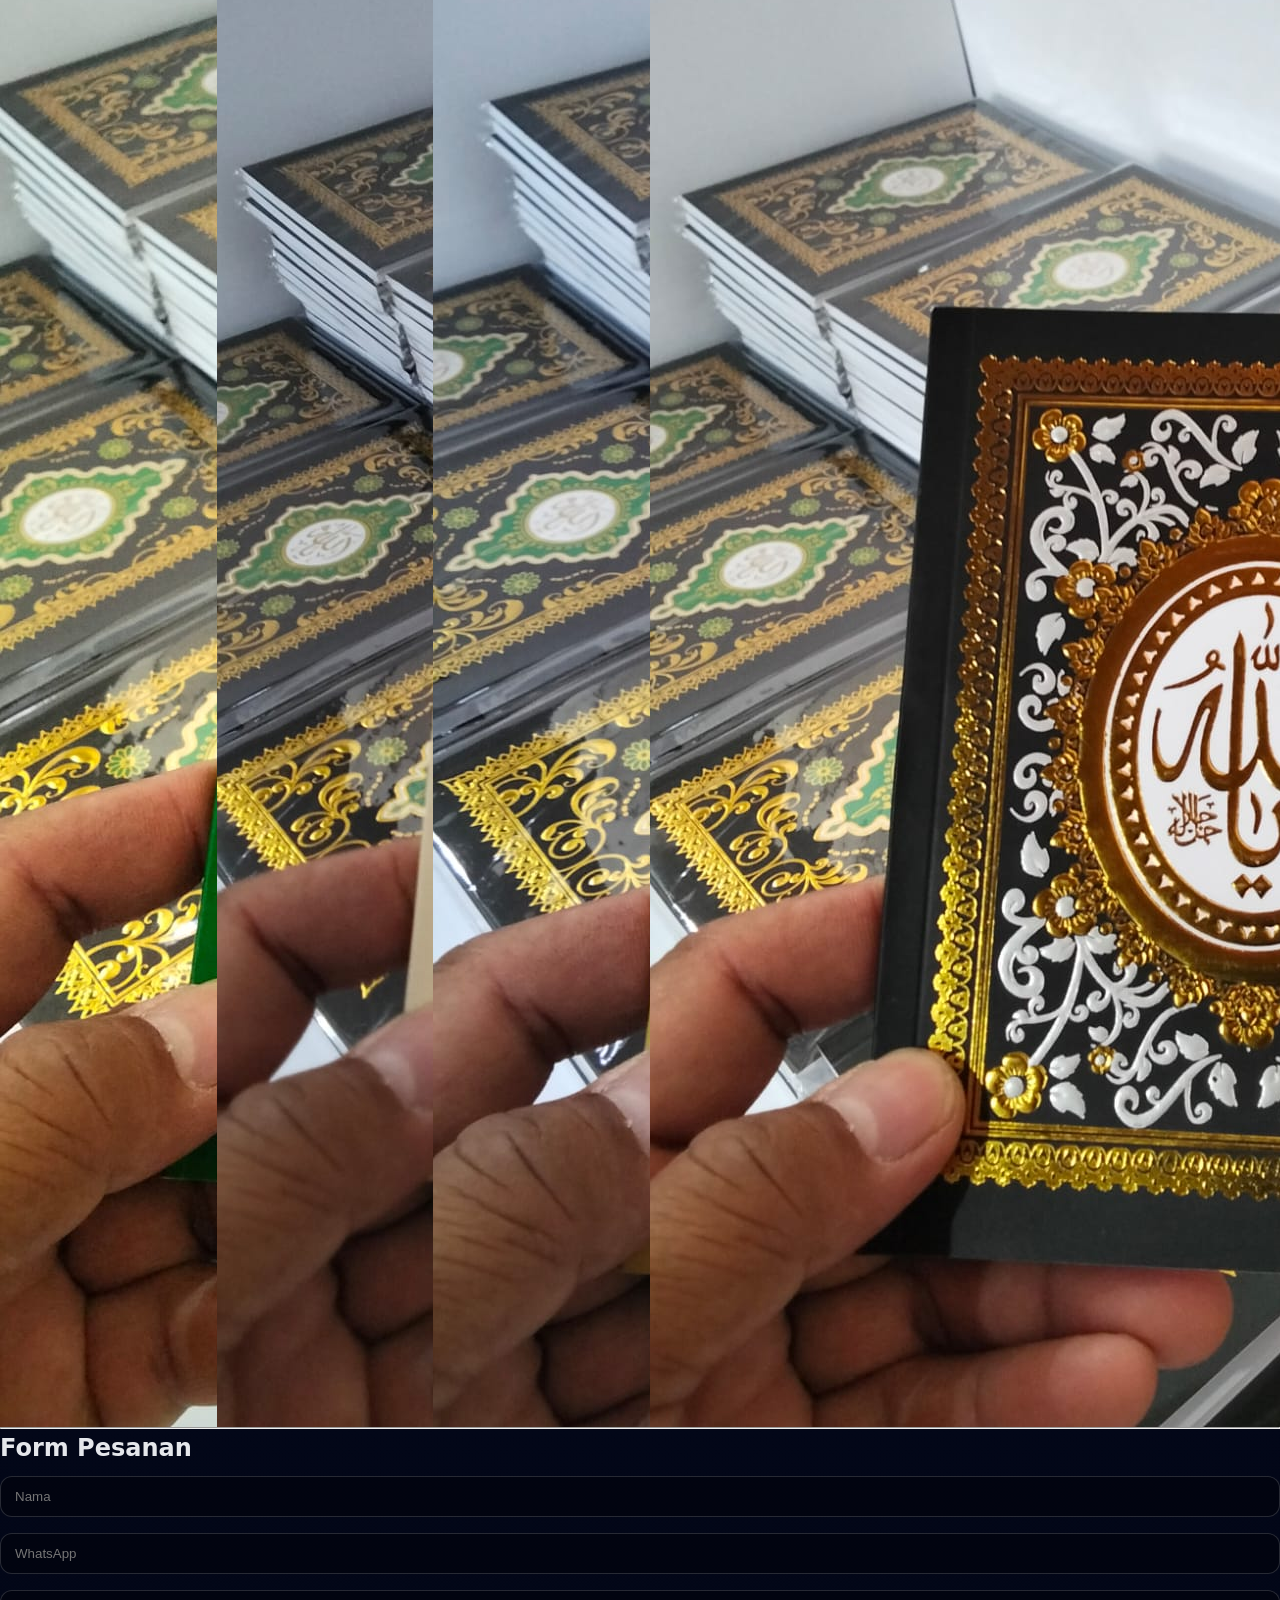
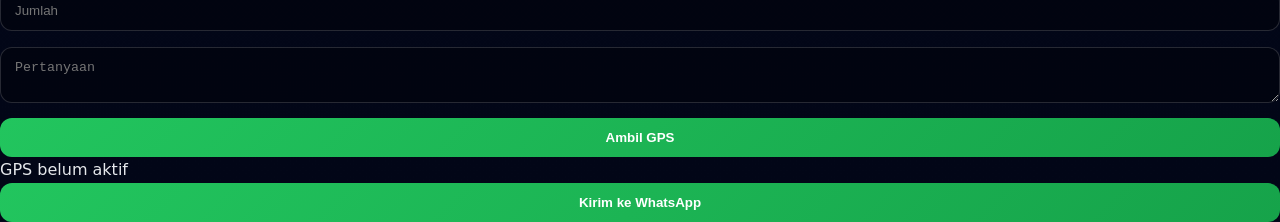
==== commit 9c3ff824: "Update EmailJS initialization public key" ====
--- a/index.html
+++ b/index.html
@@ -4,6 +4,14 @@
 <meta charset="UTF-8">
 <title>Percetakan Serasi</title>
 <link rel="stylesheet" href="style.css">
+
+<script src="https://cdn.emailjs.com/dist/email.min.js" defer></script>
+<script defer>
+  document.addEventListener("DOMContentLoaded", function () {
+    emailjs.init("service_y6jn0ji");
+  });
+</script>
+
 </head>
 <body>
 
--- a/style.css
+++ b/style.css
@@ -1,62 +1,125 @@
-body {
-  font-family: Arial;
+/* ===== RESET ===== */
+* {
   margin: 0;
-  background: #f4f4f4;
+  padding: 0;
+  box-sizing: border-box;
 }
 
-.header {
-  background: #0f172a;
-  color: white;
-  text-align: center;
-  padding: 20px;
+body {
+  font-family: 'Inter', system-ui, sans-serif;
+  background: radial-gradient(circle at top, #0f172a, #020617);
+  color: #e5e7eb;
+  min-height: 100vh;
+  line-height: 1.6;
 }
 
+/* ===== HEADER ===== */
+.header {
+  text-align: center;
+  padding: 40px 20px;
+  background: rgba(255, 255, 255, 0.05);
+  backdrop-filter: blur(12px);
+  border-bottom: 1px solid rgba(255, 255, 255, 0.08);
+}
+
+.header h1 {
+  font-size: 28px;
+  letter-spacing: 1px;
+}
+
+/* ===== GALLERY ===== */
 .gallery {
-  padding: 20px;
+  padding: 30px;
 }
 
 .grid {
   display: grid;
-  grid-template-columns: repeat(2, 1fr);
-  gap: 10px;
+  grid-template-columns: repeat(auto-fit, minmax(180px, 1fr));
+  gap: 20px;
 }
 
+/* ===== CARD ===== */
 .card {
-  background: white;
-  padding: 10px;
-  border-radius: 10px;
+  background: rgba(255, 255, 255, 0.06);
+  border: 1px solid rgba(255, 255, 255, 0.1);
+  border-radius: 16px;
+  overflow: hidden;
   text-align: center;
   cursor: pointer;
+
+  transition: all 0.3s ease;
+  backdrop-filter: blur(10px);
+}
+
+.card:hover {
+  transform: translateY(-6px) scale(1.02);
+  box-shadow: 0 20px 40px rgba(0, 0, 0, 0.4);
+  border-color: rgba(255, 255, 255, 0.2);
 }
 
 .card img {
   width: 100%;
-  border-radius: 10px;
+  height: 160px;
+  object-fit: cover;
+  display: block;
 }
 
+/* ===== FORM SECTION ===== */
 .form-section {
-  padding: 20px;
-  background: white;
-  margin: 20px;
-  border-radius: 10px;
+  margin: 40px auto;
+  padding: 25px;
+  max-width: 500px;
+
+  background: rgba(255, 255, 255, 0.06);
+  border: 1px solid rgba(255, 255, 255, 0.1);
+  border-radius: 16px;
+  backdrop-filter: blur(12px);
 }
 
+/* ===== INPUT ===== */
 input, textarea {
   width: 100%;
-  margin: 5px 0;
-  padding: 10px;
+  padding: 12px 14px;
+  margin: 8px 0;
+
+  border: 1px solid rgba(255, 255, 255, 0.15);
+  border-radius: 12px;
+
+  background: rgba(0, 0, 0, 0.3);
+  color: white;
+
+  outline: none;
+  transition: 0.2s;
 }
 
-button {
-  padding: 10px;
-  margin-top: 10px;
-  width: 100%;
-  background: green;
-  color: white;
-  border: none;
-  cursor: pointer;
+input:focus, textarea:focus {
+  border-color: #60a5fa;
+  box-shadow: 0 0 0 3px rgba(96, 165, 250, 0.2);
 }
 
+/* ===== BUTTON ===== */
+button {
+  width: 100%;
+  padding: 12px;
+
+  border: none;
+  border-radius: 12px;
+
+  background: linear-gradient(135deg, #22c55e, #16a34a);
+  color: white;
+
+  font-weight: 600;
+  cursor: pointer;
+
+  transition: 0.3s ease;
+}
+
+button:hover {
+  transform: translateY(-2px);
+  filter: brightness(1.1);
+}
+
+/* secondary button */
 .btn {
-  background: blue;
+  background: linear-gradient(135deg, #3b82f6, #2563eb);
 }
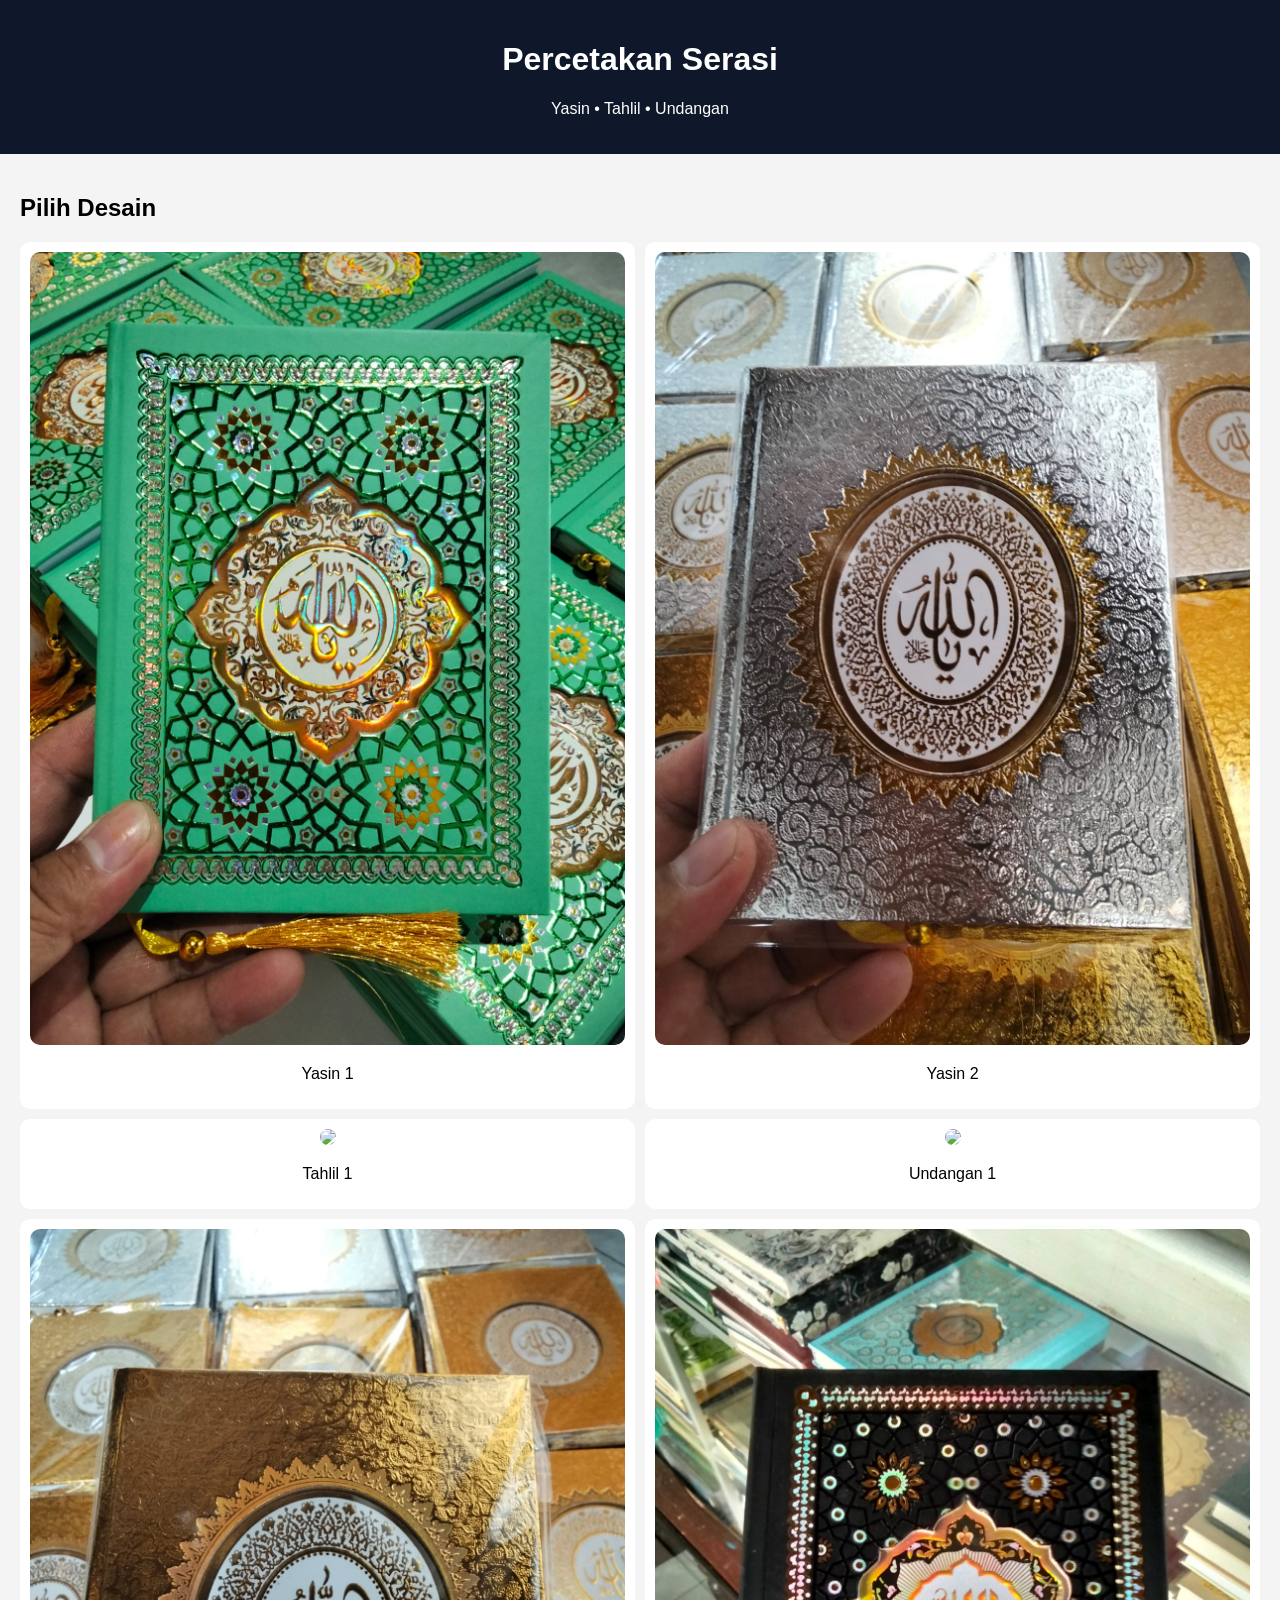
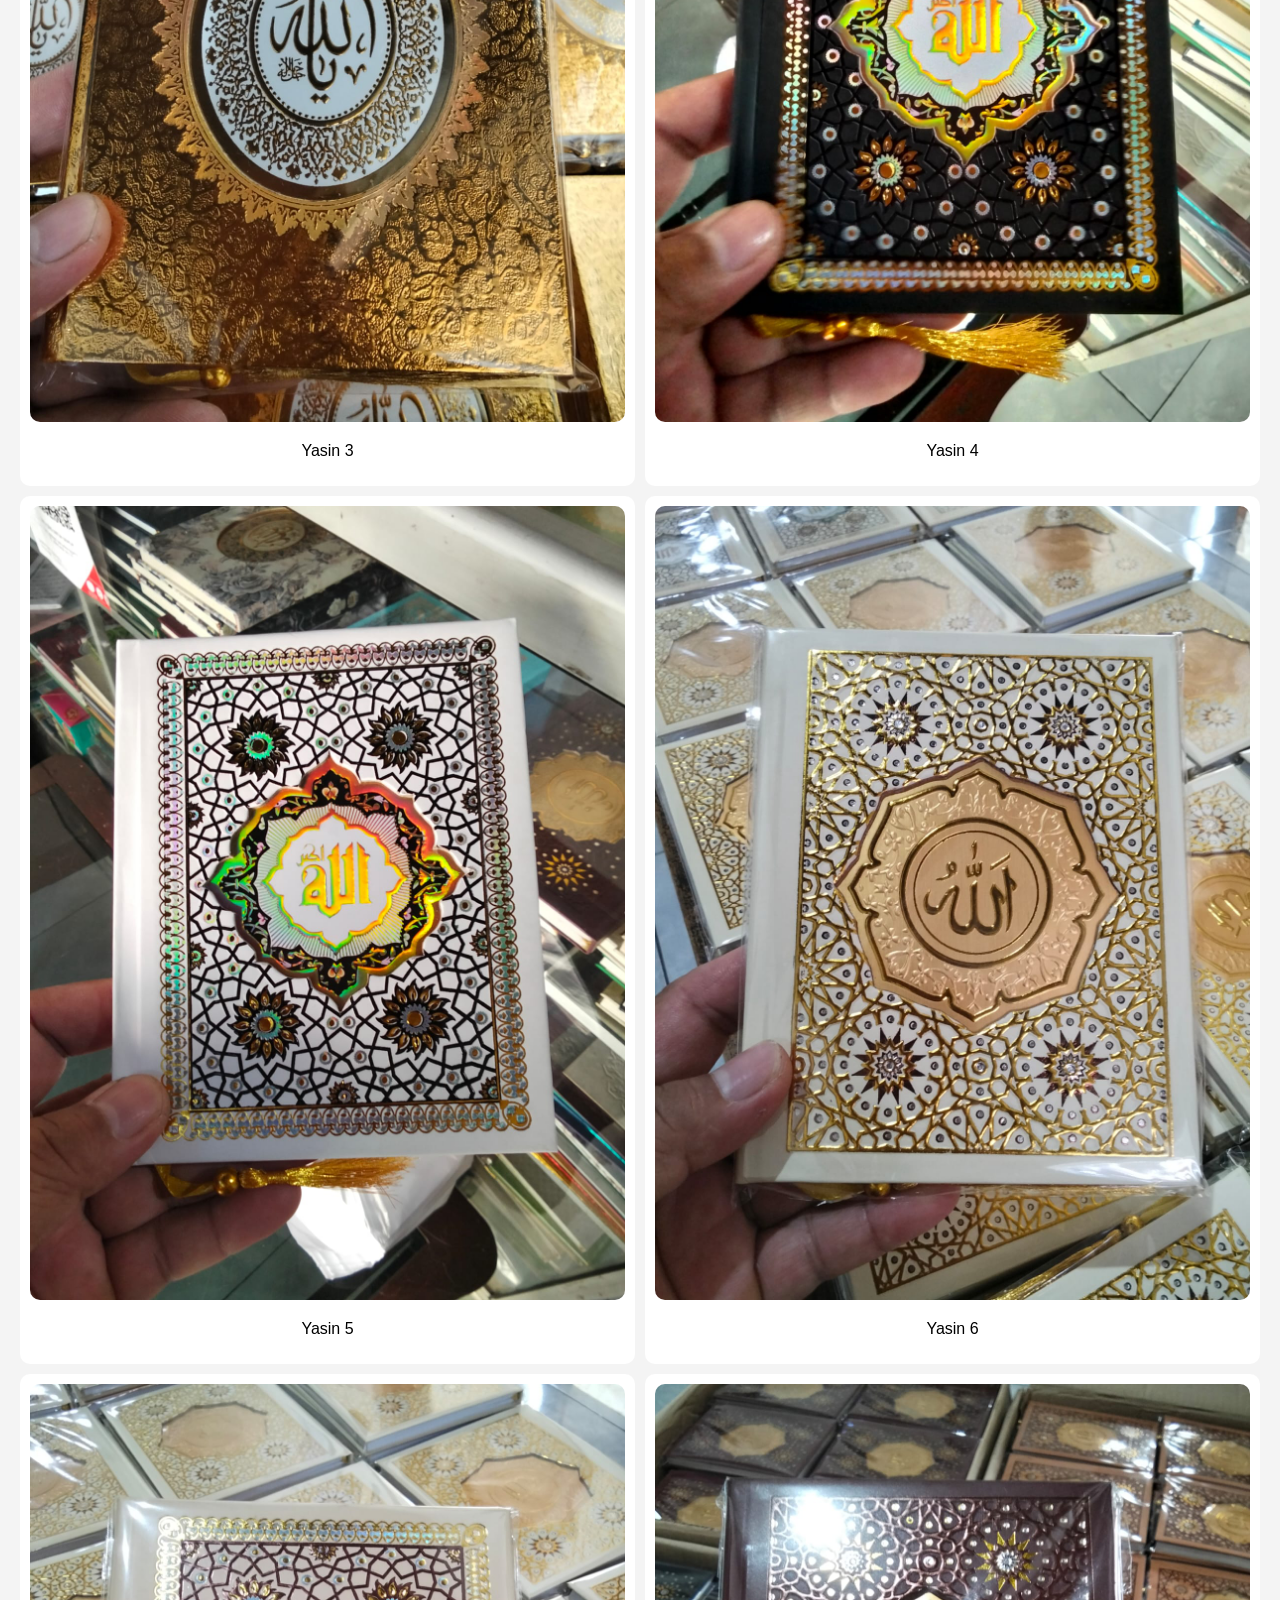
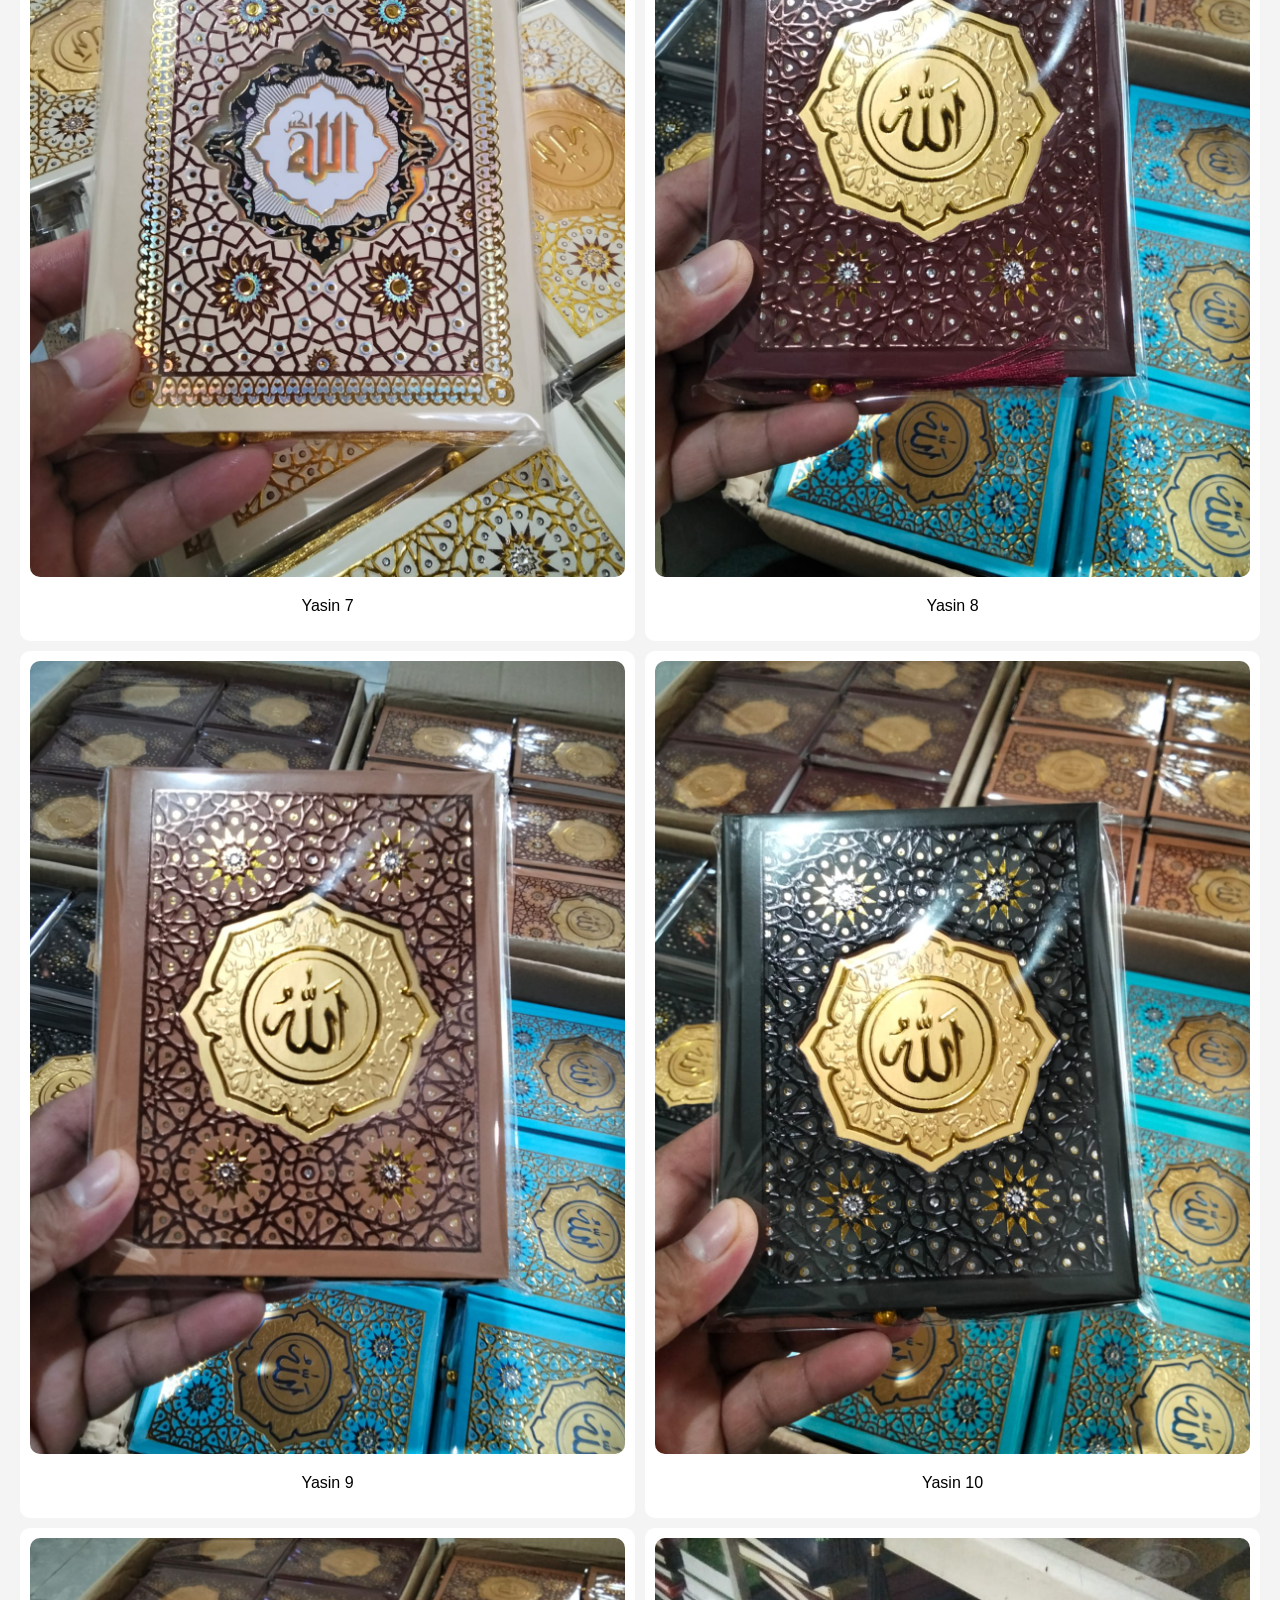
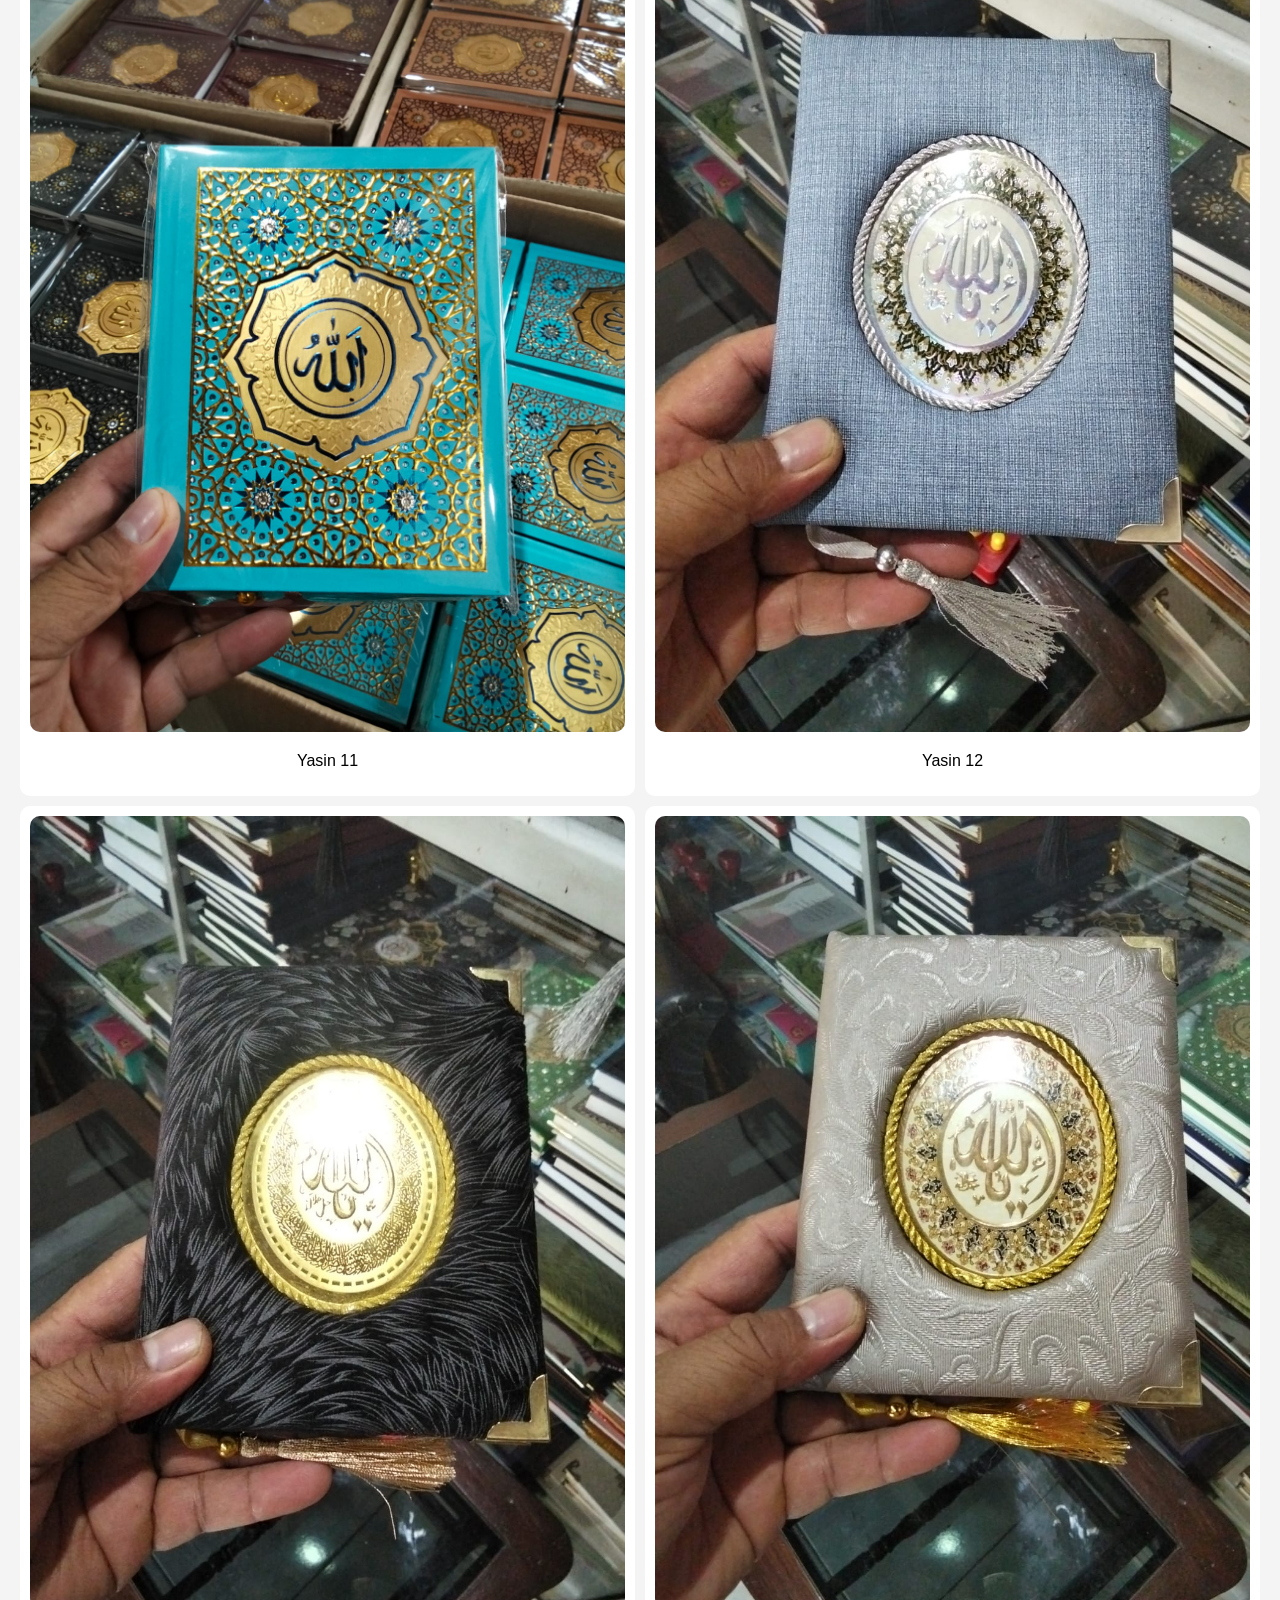
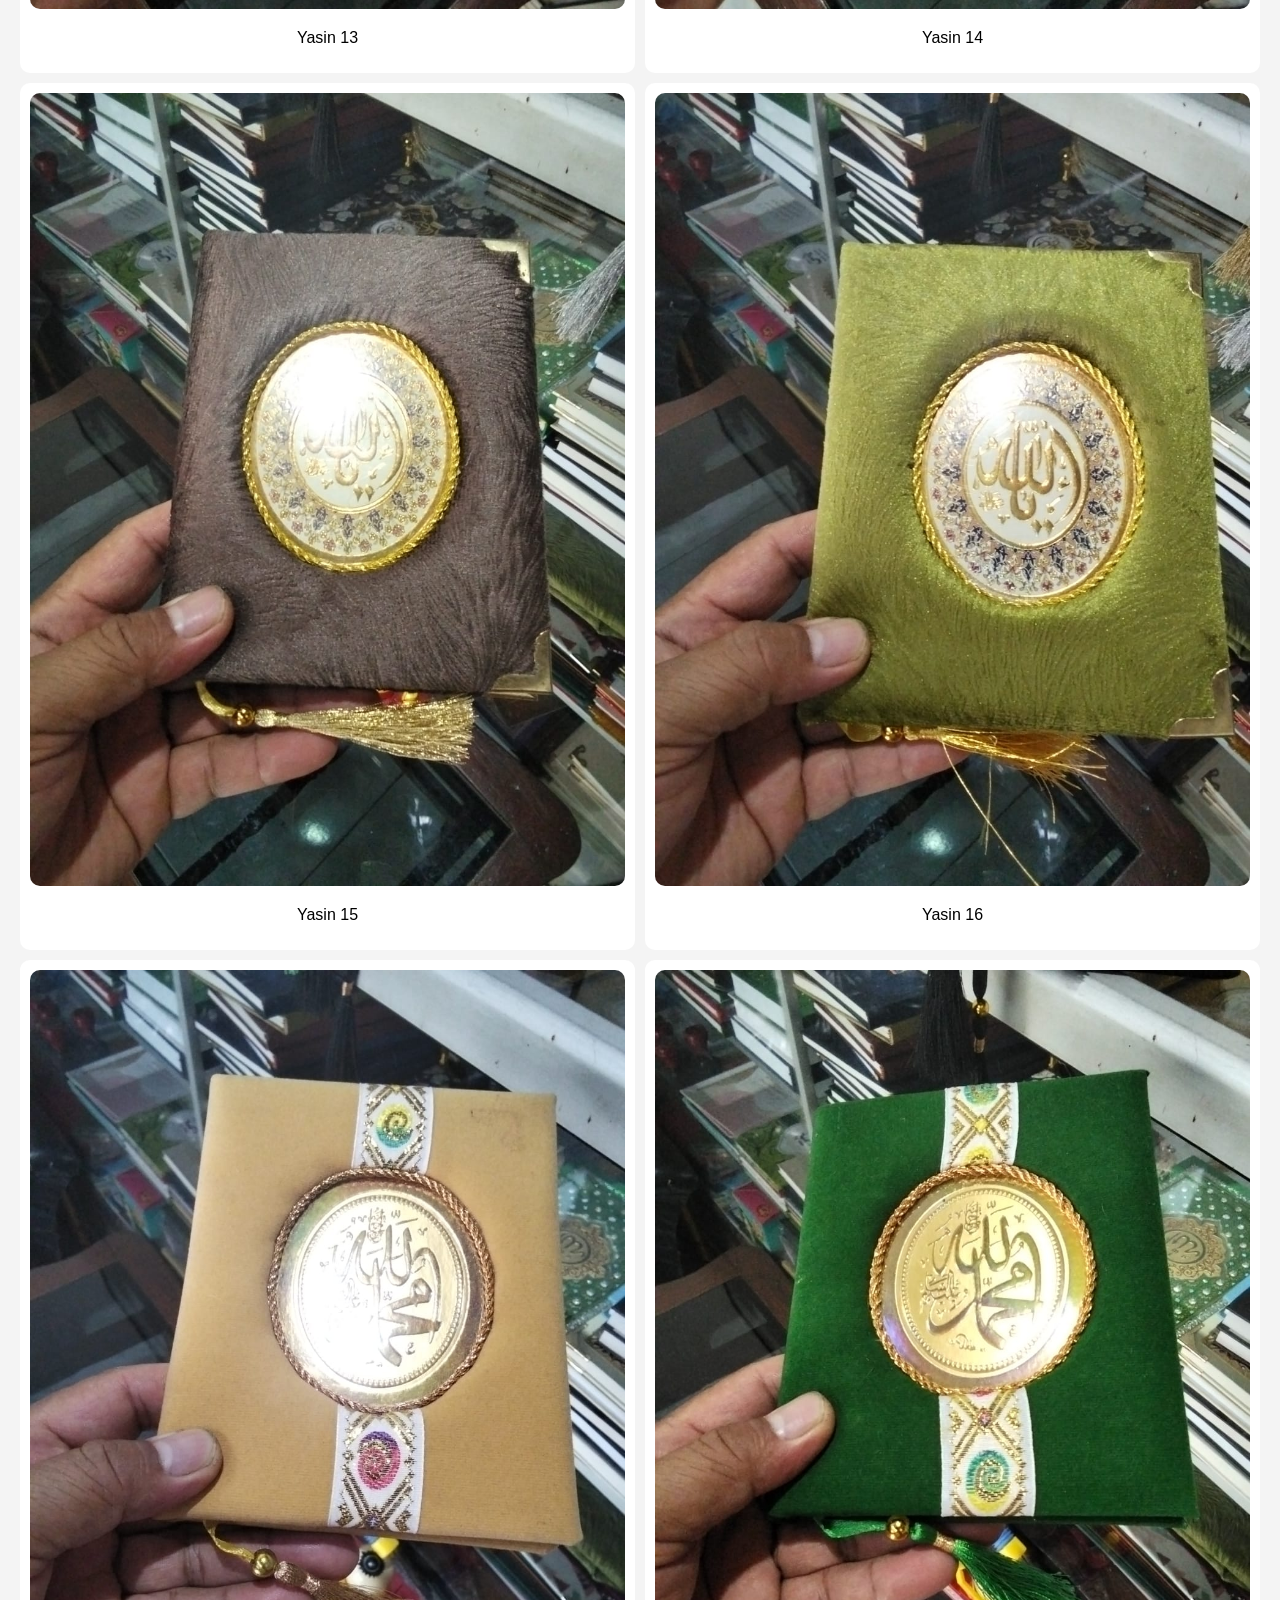
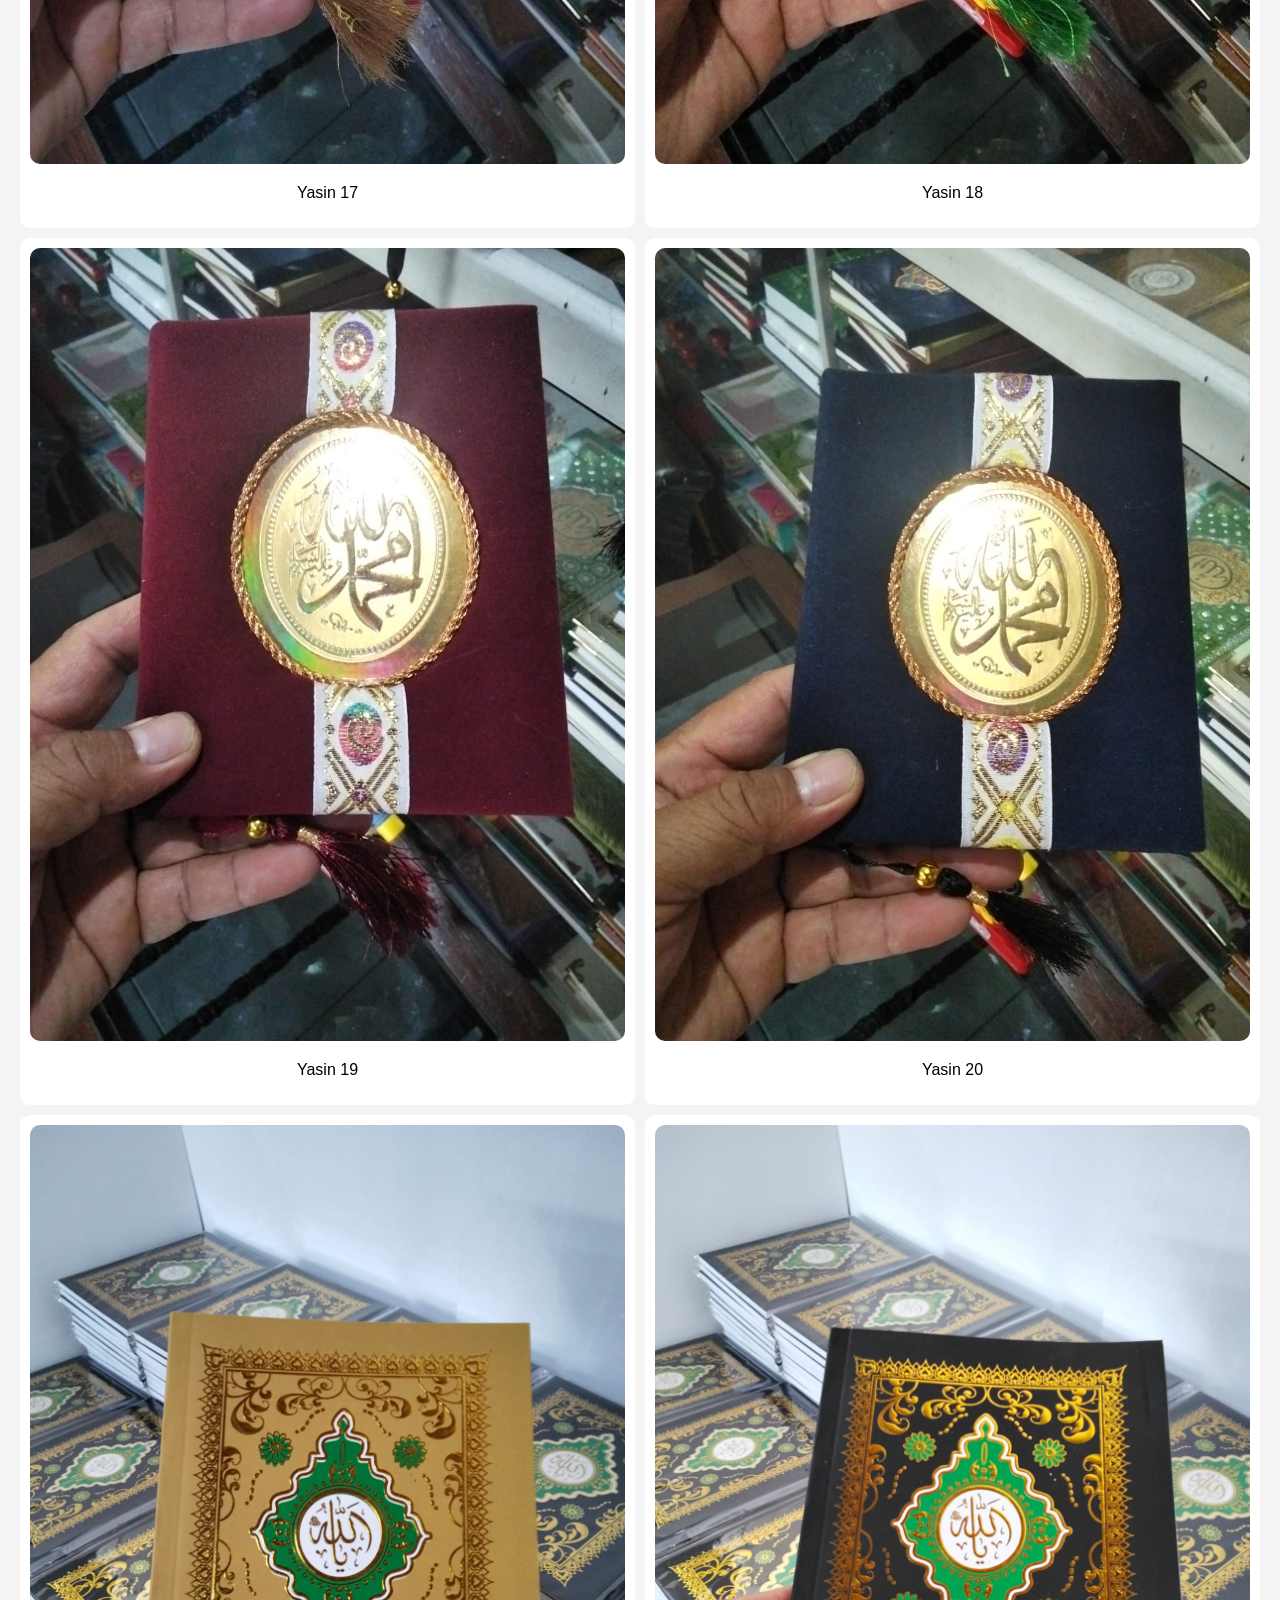
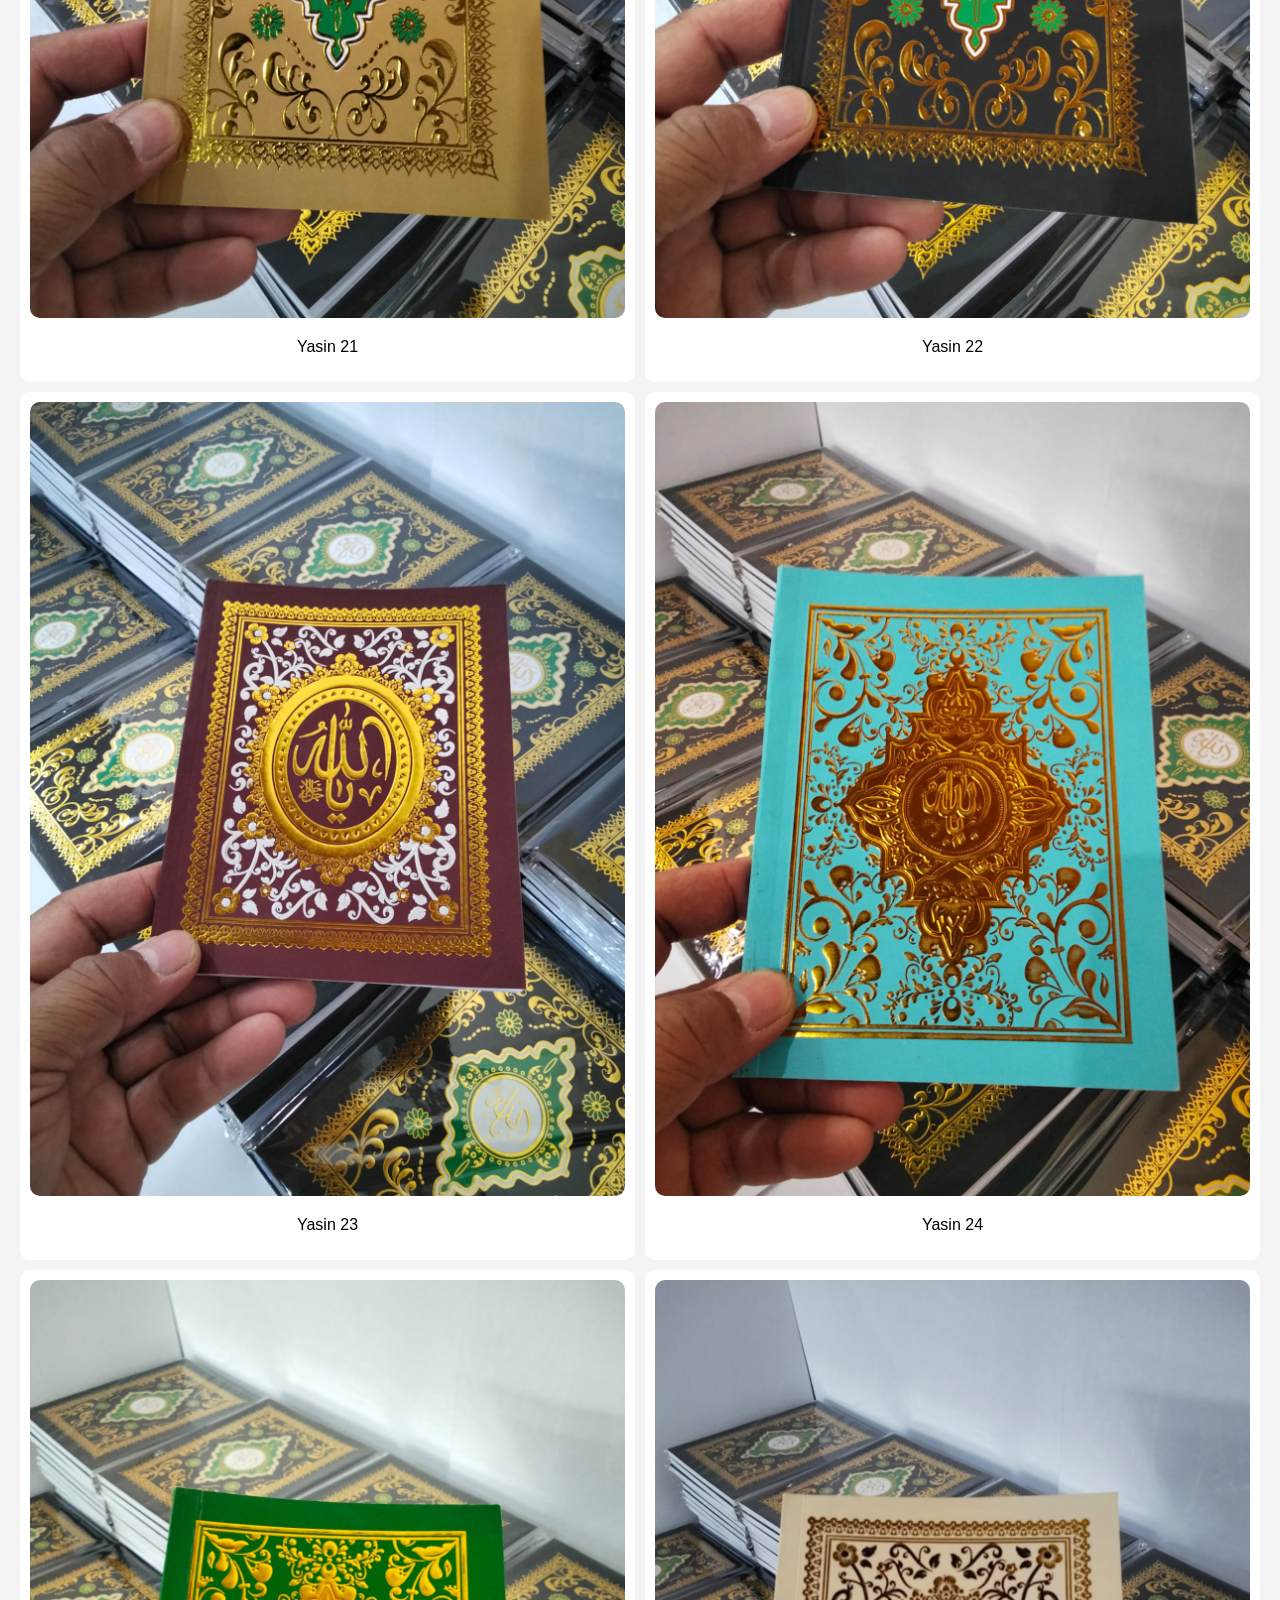
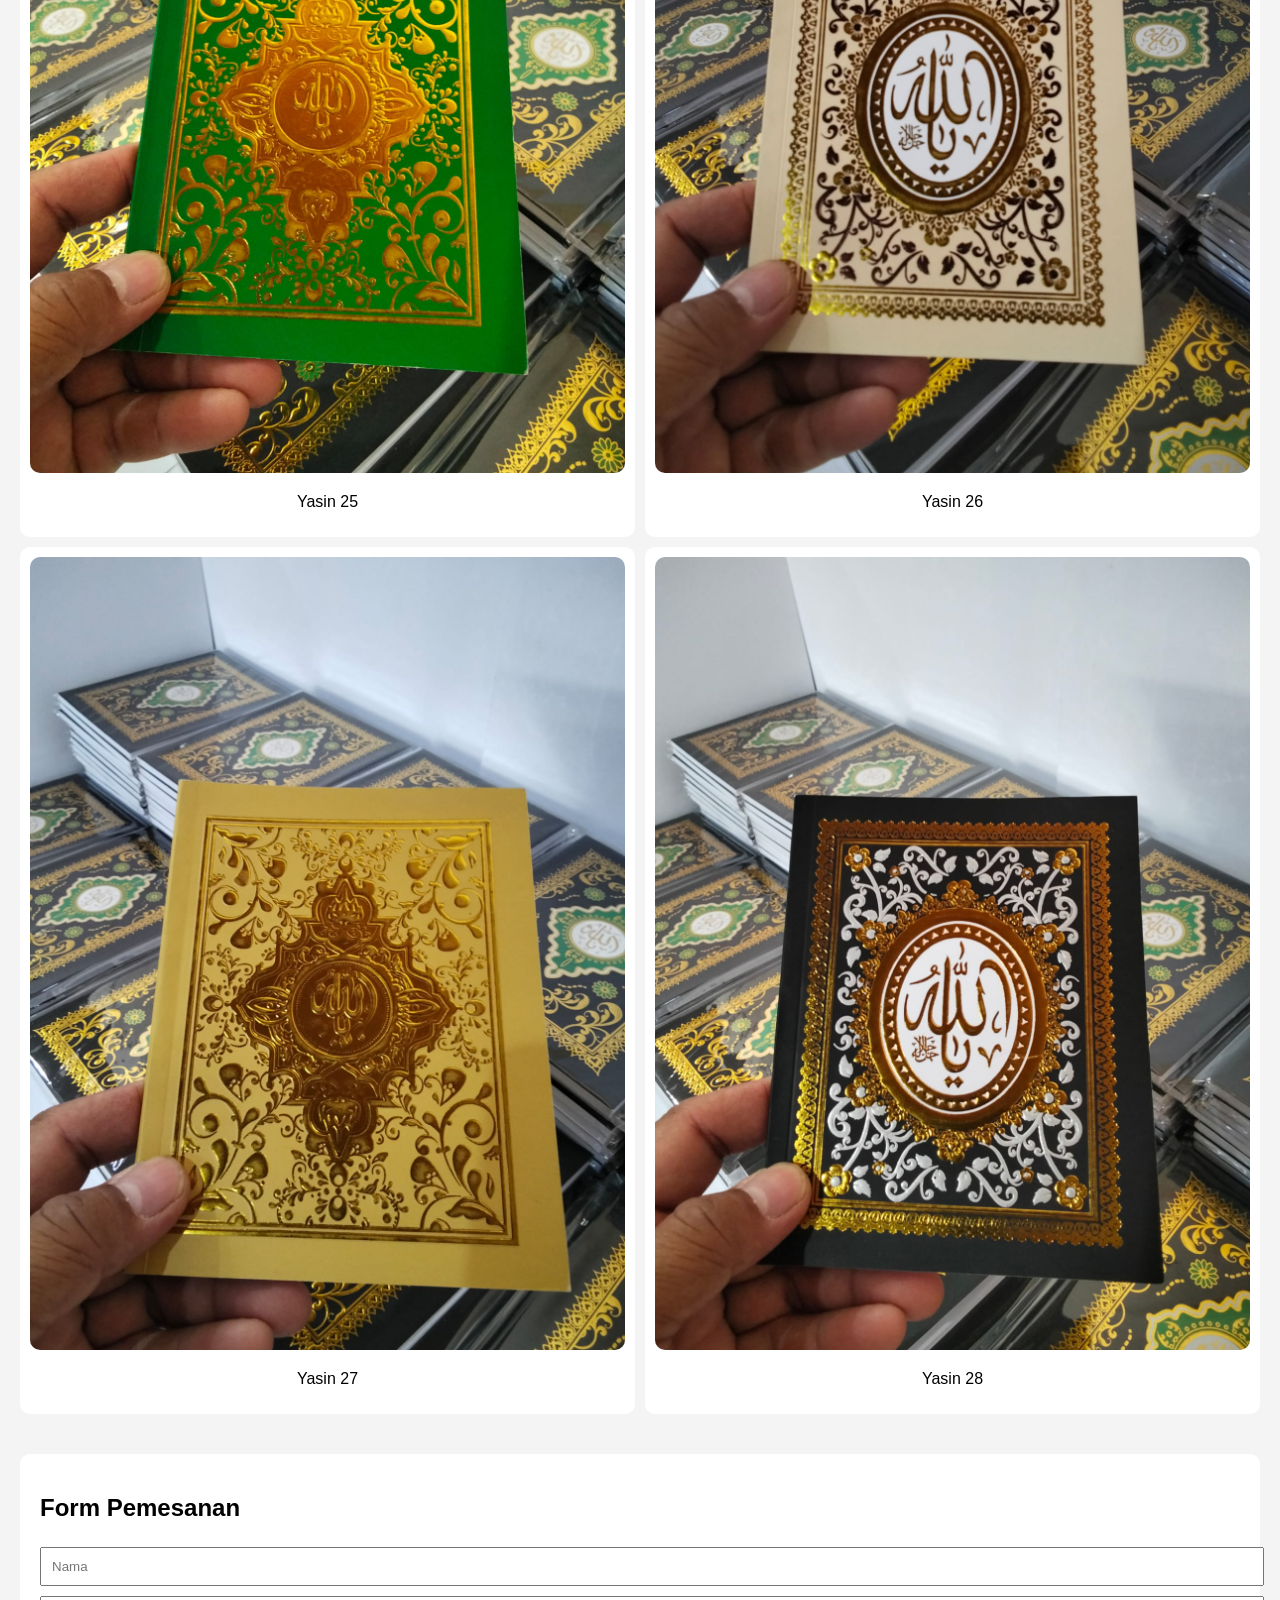
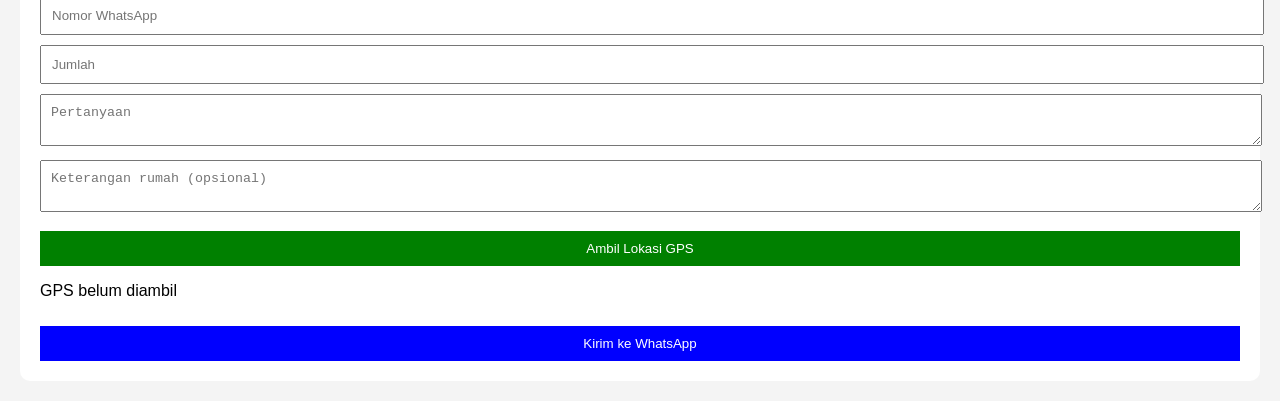
==== commit dff05296: "Refactor index.html for design selection and form Updated HTML structure and added new sections for " ====
--- a/index.html
+++ b/index.html
@@ -1,71 +1,196 @@
 <!DOCTYPE html>
 <html lang="id">
 <head>
-<meta charset="UTF-8">
-<title>Percetakan Serasi</title>
-<link rel="stylesheet" href="style.css">
-
-<script src="https://cdn.emailjs.com/dist/email.min.js" defer></script>
-<script defer>
-  document.addEventListener("DOMContentLoaded", function () {
-    emailjs.init("service_y6jn0ji");
-  });
-</script>
-
+  <meta charset="UTF-8" />
+  <meta name="viewport" content="width=device-width, initial-scale=1.0"/>
+  <title>Percetakan Serasi</title>
+  <link rel="stylesheet" href="style.css"/>
 </head>
 <body>
 
-<h1>Percetakan Serasi</h1>
+  <header class="header">
+    <h1>Percetakan Serasi</h1>
+    <p>Yasin • Tahlil • Undangan</p>
+  </header>
 
-<div class="grid">
+  <section class="gallery">
+    <h2>Pilih Desain</h2>
 
-  <img src="1.jpg" onclick="selectImg('1.jpg')">
-  <img src="2.jpg" onclick="selectImg('2.jpg')">
-  <img src="3.jpg" onclick="selectImg('3.jpg')">
-  <img src="4.jpg" onclick="selectImg('4.jpg')">
-  <img src="5.jpg" onclick="selectImg('5.jpg')">
-  <img src="6.jpg" onclick="selectImg('6.jpg')">
-  <img src="7.jpg" onclick="selectImg('7.jpg')">
-  <img src="8.jpg" onclick="selectImg('8.jpg')">
-  <img src="9.jpg" onclick="selectImg('9.jpg')">
-  <img src="10.jpg" onclick="selectImg('10.jpg')">
-  <img src="11.jpg" onclick="selectImg('11.jpg')">
-  <img src="12.jpg" onclick="selectImg('12.jpg')">
-  <img src="13.jpg" onclick="selectImg('13.jpg')">
-  <img src="14.jpg" onclick="selectImg('14.jpg')">
-  <img src="15.jpg" onclick="selectImg('15.jpg')">
-  <img src="16.jpg" onclick="selectImg('16.jpg')">
-  <img src="17.jpg" onclick="selectImg('17.jpg')">
-  <img src="18.jpg" onclick="selectImg('18.jpg')">
-  <img src="19.jpg" onclick="selectImg('19.jpg')">
-  <img src="20.jpg" onclick="selectImg('20.jpg')">
-  <img src="21.jpg" onclick="selectImg('21.jpg')">
-  <img src="22.jpg" onclick="selectImg('22.jpg')">
-  <img src="23.jpg" onclick="selectImg('23.jpg')">
-  <img src="24.jpg" onclick="selectImg('24.jpg')">
-  <img src="25.jpg" onclick="selectImg('25.jpg')">
-  <img src="26.jpg" onclick="selectImg('26.jpg')">
-  <img src="27.jpg" onclick="selectImg('27.jpg')">
-  <img src="28.jpg" onclick="selectImg('28.jpg')">
+    <div class="grid">
 
-</div>
+      <div class="card" onclick="selectDesign('1.jpg')">
+        <img src="1.jpg" />
+        <p>Yasin 1</p>
+      </div>
 
-<hr>
+      <div class="card" onclick="selectDesign('2.jpg')">
+        <img src="2.jpg" />
+        <p>Yasin 2</p>
+      </div>
 
-<h2>Form Pesanan</h2>
+      <div class="card" onclick="selectDesign('tahlil1.jpg')">
+        <img src="tahlil1.jpg" />
+        <p>Tahlil 1</p>
+      </div>
 
-<input id="nama" placeholder="Nama">
-<input id="wa" placeholder="WhatsApp">
-<input id="jumlah" type="number" placeholder="Jumlah">
-<textarea id="pesan" placeholder="Pertanyaan"></textarea>
+      <div class="card" onclick="selectDesign('undangan1.jpg')">
+        <img src="undangan1.jpg" />
+        <p>Undangan 1</p>
+      </div>
 
-<button onclick="getGPS()">Ambil GPS</button>
-<p id="gpsText">GPS belum aktif</p>
+      <div class="card" onclick="selectDesign('3.jpg')">
+        <img src="3.jpg" />
+        <p>Yasin 3</p>
+      </div>
 
-<button onclick="sendWA()">Kirim ke WhatsApp</button>
+      <div class="card" onclick="selectDesign('4.jpg')">
+        <img src="4.jpg" />
+        <p>Yasin 4</p>
+      </div>
 
-<script src="config.js"></script>
-<script src="script.js"></script>
+      <div class="card" onclick="selectDesign('5.jpg')">
+        <img src="5.jpg" />
+        <p>Yasin 5</p>
+      </div>
+
+      <div class="card" onclick="selectDesign('6.jpg')">
+        <img src="6.jpg" />
+        <p>Yasin 6</p>
+      </div>
+
+      <div class="card" onclick="selectDesign('7.jpg')">
+        <img src="7.jpg" />
+        <p>Yasin 7</p>
+      </div>
+
+      <div class="card" onclick="selectDesign('8.jpg')">
+        <img src="8.jpg" />
+        <p>Yasin 8</p>
+      </div>
+
+      <div class="card" onclick="selectDesign('9.jpg')">
+        <img src="9.jpg" />
+        <p>Yasin 9</p>
+      </div>
+
+      <div class="card" onclick="selectDesign('10.jpg')">
+        <img src="10.jpg" />
+        <p>Yasin 10</p>
+      </div>
+
+      <div class="card" onclick="selectDesign('11.jpg')">
+        <img src="11.jpg" />
+        <p>Yasin 11</p>
+      </div>
+
+      <div class="card" onclick="selectDesign('12.jpg')">
+        <img src="12.jpg" />
+        <p>Yasin 12</p>
+      </div>
+
+      <div class="card" onclick="selectDesign('13.jpg')">
+        <img src="13.jpg" />
+        <p>Yasin 13</p>
+      </div>
+
+      <div class="card" onclick="selectDesign('14.jpg')">
+        <img src="14.jpg" />
+        <p>Yasin 14</p>
+      </div>
+
+      <div class="card" onclick="selectDesign('15.jpg')">
+        <img src="15.jpg" />
+        <p>Yasin 15</p>
+      </div>
+
+      <div class="card" onclick="selectDesign('16.jpg')">
+        <img src="16.jpg" />
+        <p>Yasin 16</p>
+      </div>
+
+      <div class="card" onclick="selectDesign('17.jpg')">
+        <img src="17.jpg" />
+        <p>Yasin 17</p>
+      </div>
+
+      <div class="card" onclick="selectDesign('18.jpg')">
+        <img src="18.jpg" />
+        <p>Yasin 18</p>
+      </div>
+
+      <div class="card" onclick="selectDesign('19.jpg')">
+        <img src="19.jpg" />
+        <p>Yasin 19</p>
+      </div>
+
+      <div class="card" onclick="selectDesign('20.jpg')">
+        <img src="20.jpg" />
+        <p>Yasin 20</p>
+      </div>
+
+      <div class="card" onclick="selectDesign('21.jpg')">
+        <img src="21.jpg" />
+        <p>Yasin 21</p>
+      </div>
+
+      <div class="card" onclick="selectDesign('22.jpg')">
+        <img src="22.jpg" />
+        <p>Yasin 22</p>
+      </div>
+
+      <div class="card" onclick="selectDesign('23.jpg')">
+        <img src="23.jpg" />
+        <p>Yasin 23</p>
+      </div>
+
+      <div class="card" onclick="selectDesign('24.jpg')">
+        <img src="24.jpg" />
+        <p>Yasin 24</p>
+      </div>
+
+      <div class="card" onclick="selectDesign('25.jpg')">
+        <img src="25.jpg" />
+        <p>Yasin 25</p>
+      </div>
+
+      <div class="card" onclick="selectDesign('26.jpg')">
+        <img src="26.jpg" />
+        <p>Yasin 26</p>
+      </div>
+
+      <div class="card" onclick="selectDesign('27.jpg')">
+        <img src="27.jpg" />
+        <p>Yasin 27</p>
+      </div>
+
+      <div class="card" onclick="selectDesign('28.jpg')">
+        <img src="28.jpg" />
+        <p>Yasin 28</p>
+      </div>
+
+    </div>
+  </section>
+
+  <section class="form-section">
+
+    <h2>Form Pemesanan</h2>
+
+    <input id="nama" placeholder="Nama" required />
+    <input id="wa" placeholder="Nomor WhatsApp" required />
+    <input id="jumlah" type="number" placeholder="Jumlah" required />
+    <textarea id="pertanyaan" placeholder="Pertanyaan"></textarea>
+    <textarea id="alamat" placeholder="Keterangan rumah (opsional)"></textarea>
+
+    <button onclick="getLocation()">Ambil Lokasi GPS</button>
+
+    <p id="gpsStatus">GPS belum diambil</p>
+
+    <button class="btn" onclick="sendWA()">Kirim ke WhatsApp</button>
+
+  </section>
+
+  <script src="config.js"></script>
+  <script src="script.js"></script>
 
 </body>
 </html>
--- a/style.css
+++ b/style.css
@@ -1,125 +1,62 @@
-/* ===== RESET ===== */
-* {
+body {
+  font-family: Arial;
   margin: 0;
-  padding: 0;
-  box-sizing: border-box;
+  background: #f4f4f4;
 }
 
-body {
-  font-family: 'Inter', system-ui, sans-serif;
-  background: radial-gradient(circle at top, #0f172a, #020617);
-  color: #e5e7eb;
-  min-height: 100vh;
-  line-height: 1.6;
+.header {
+  background: #0f172a;
+  color: white;
+  text-align: center;
+  padding: 20px;
 }
 
-/* ===== HEADER ===== */
-.header {
-  text-align: center;
-  padding: 40px 20px;
-  background: rgba(255, 255, 255, 0.05);
-  backdrop-filter: blur(12px);
-  border-bottom: 1px solid rgba(255, 255, 255, 0.08);
-}
-
-.header h1 {
-  font-size: 28px;
-  letter-spacing: 1px;
-}
-
-/* ===== GALLERY ===== */
 .gallery {
-  padding: 30px;
+  padding: 20px;
 }
 
 .grid {
   display: grid;
-  grid-template-columns: repeat(auto-fit, minmax(180px, 1fr));
-  gap: 20px;
+  grid-template-columns: repeat(2, 1fr);
+  gap: 10px;
 }
 
-/* ===== CARD ===== */
 .card {
-  background: rgba(255, 255, 255, 0.06);
-  border: 1px solid rgba(255, 255, 255, 0.1);
-  border-radius: 16px;
-  overflow: hidden;
+  background: white;
+  padding: 10px;
+  border-radius: 10px;
   text-align: center;
   cursor: pointer;
-
-  transition: all 0.3s ease;
-  backdrop-filter: blur(10px);
-}
-
-.card:hover {
-  transform: translateY(-6px) scale(1.02);
-  box-shadow: 0 20px 40px rgba(0, 0, 0, 0.4);
-  border-color: rgba(255, 255, 255, 0.2);
 }
 
 .card img {
   width: 100%;
-  height: 160px;
-  object-fit: cover;
-  display: block;
+  border-radius: 10px;
 }
 
-/* ===== FORM SECTION ===== */
 .form-section {
-  margin: 40px auto;
-  padding: 25px;
-  max-width: 500px;
-
-  background: rgba(255, 255, 255, 0.06);
-  border: 1px solid rgba(255, 255, 255, 0.1);
-  border-radius: 16px;
-  backdrop-filter: blur(12px);
+  padding: 20px;
+  background: white;
+  margin: 20px;
+  border-radius: 10px;
 }
 
-/* ===== INPUT ===== */
 input, textarea {
   width: 100%;
-  padding: 12px 14px;
-  margin: 8px 0;
-
-  border: 1px solid rgba(255, 255, 255, 0.15);
-  border-radius: 12px;
-
-  background: rgba(0, 0, 0, 0.3);
-  color: white;
-
-  outline: none;
-  transition: 0.2s;
+  margin: 5px 0;
+  padding: 10px;
 }
 
-input:focus, textarea:focus {
-  border-color: #60a5fa;
-  box-shadow: 0 0 0 3px rgba(96, 165, 250, 0.2);
+button {
+  padding: 10px;
+  margin-top: 10px;
+  width: 100%;
+  background: green;
+  color: white;
+  border: none;
+  cursor: pointer;
 }
 
-/* ===== BUTTON ===== */
-button {
-  width: 100%;
-  padding: 12px;
-
-  border: none;
-  border-radius: 12px;
-
-  background: linear-gradient(135deg, #22c55e, #16a34a);
-  color: white;
-
-  font-weight: 600;
-  cursor: pointer;
-
-  transition: 0.3s ease;
+.btn {
+  background: blue;
 }
-
-button:hover {
-  transform: translateY(-2px);
-  filter: brightness(1.1);
-}
-
-/* secondary button */
-.btn {
-  background: linear-gradient(135deg, #3b82f6, #2563eb);
-}
